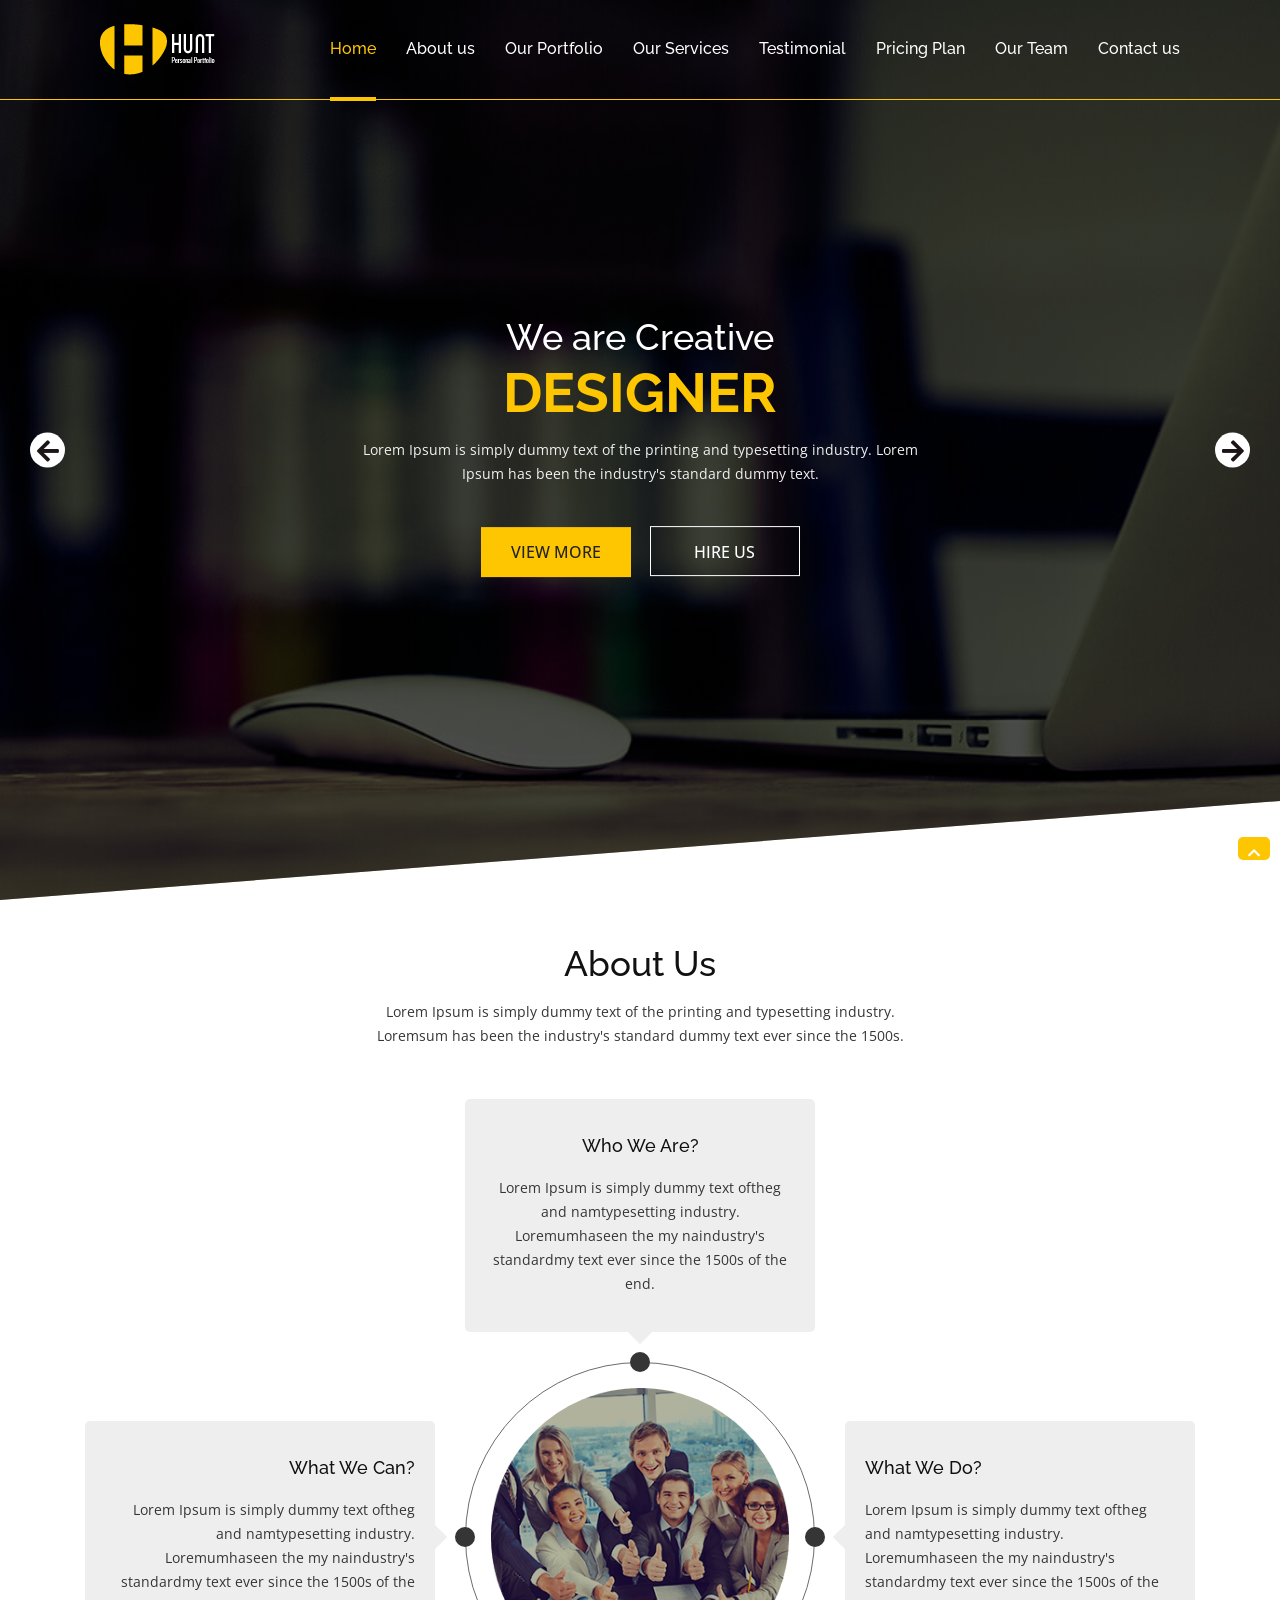
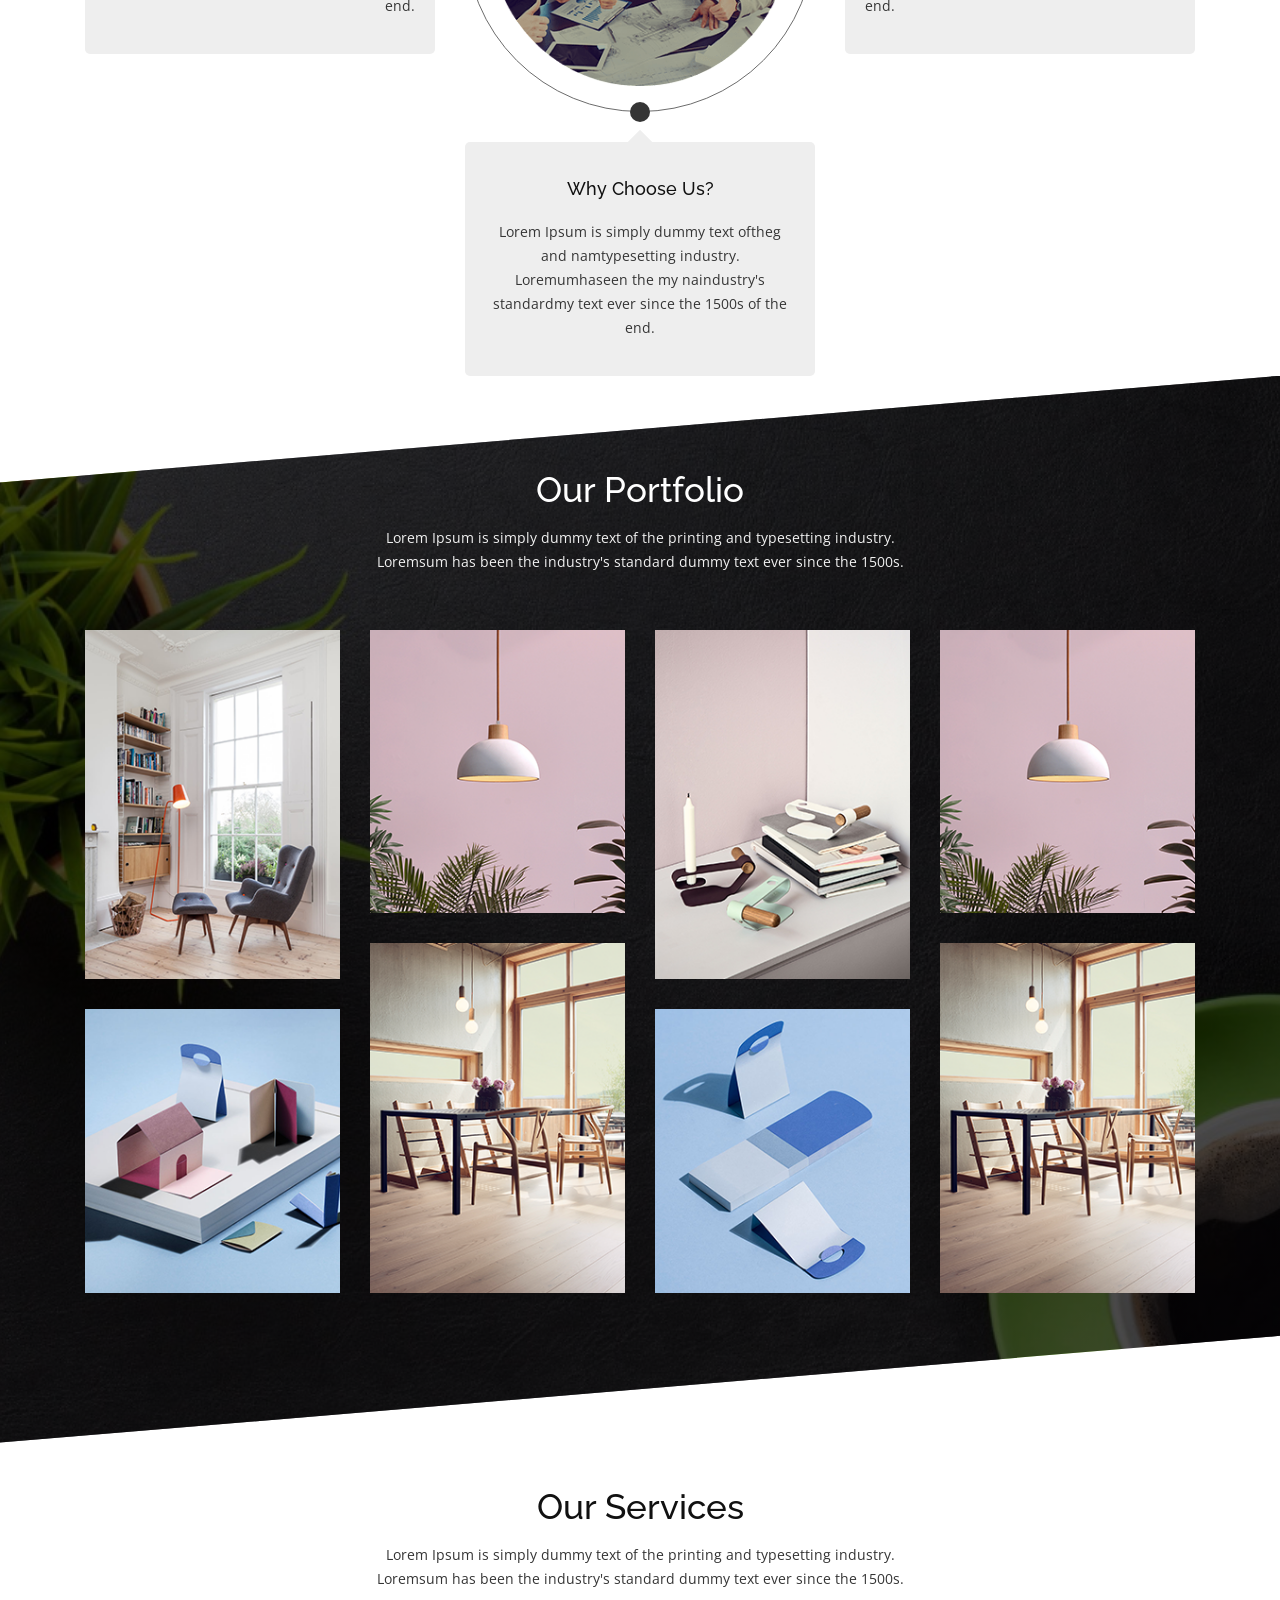
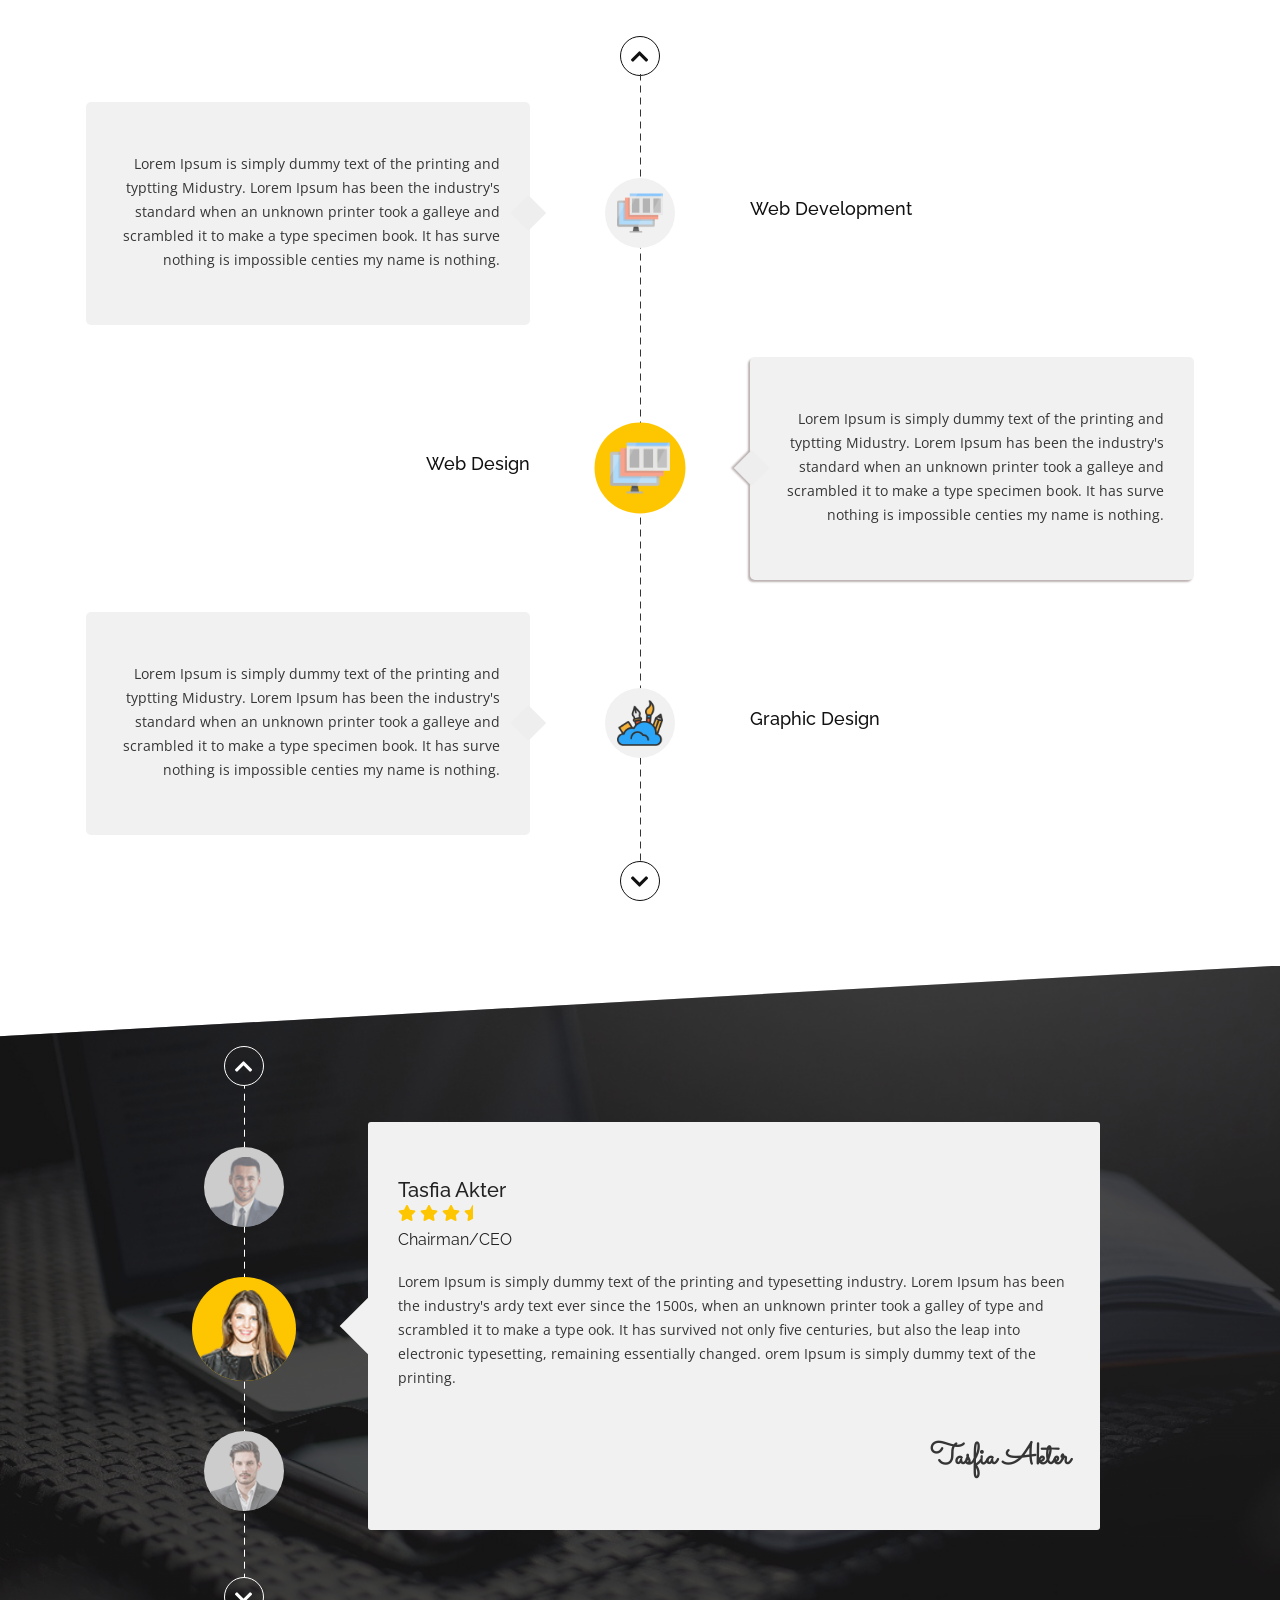
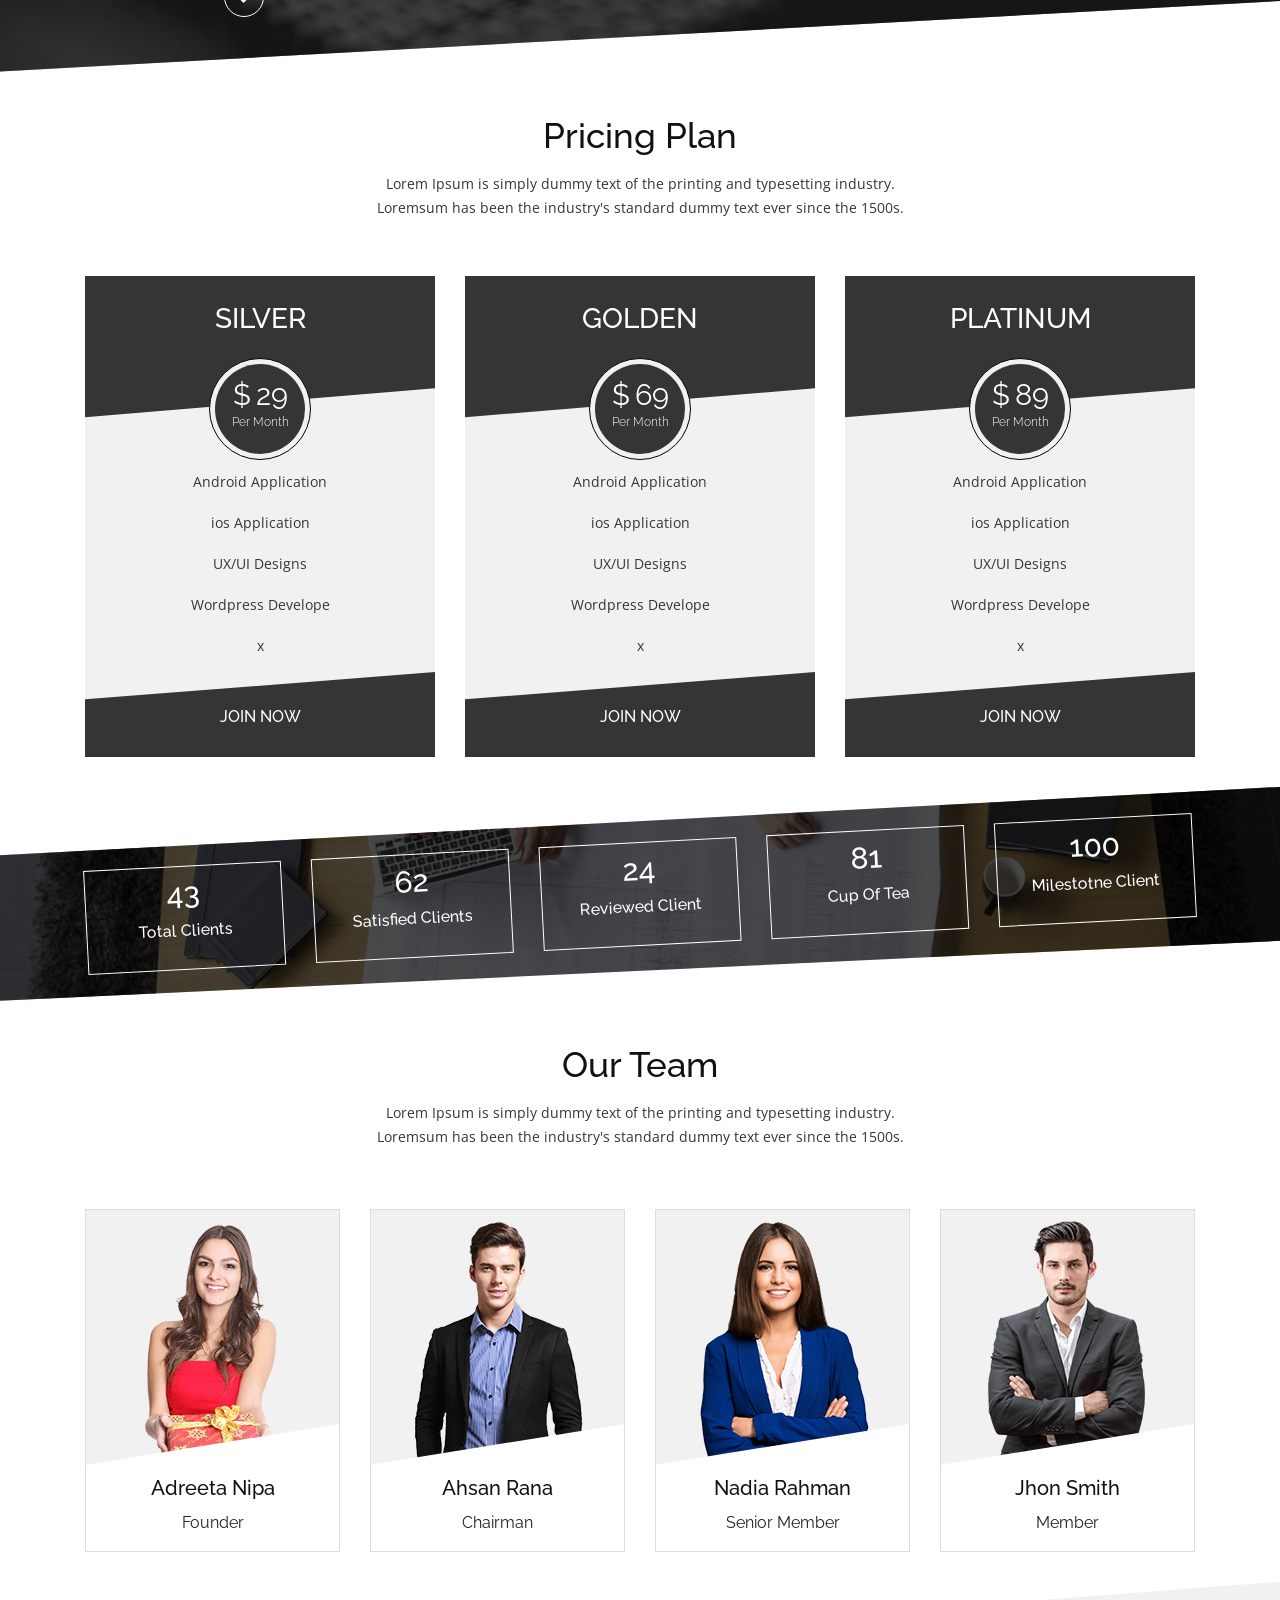
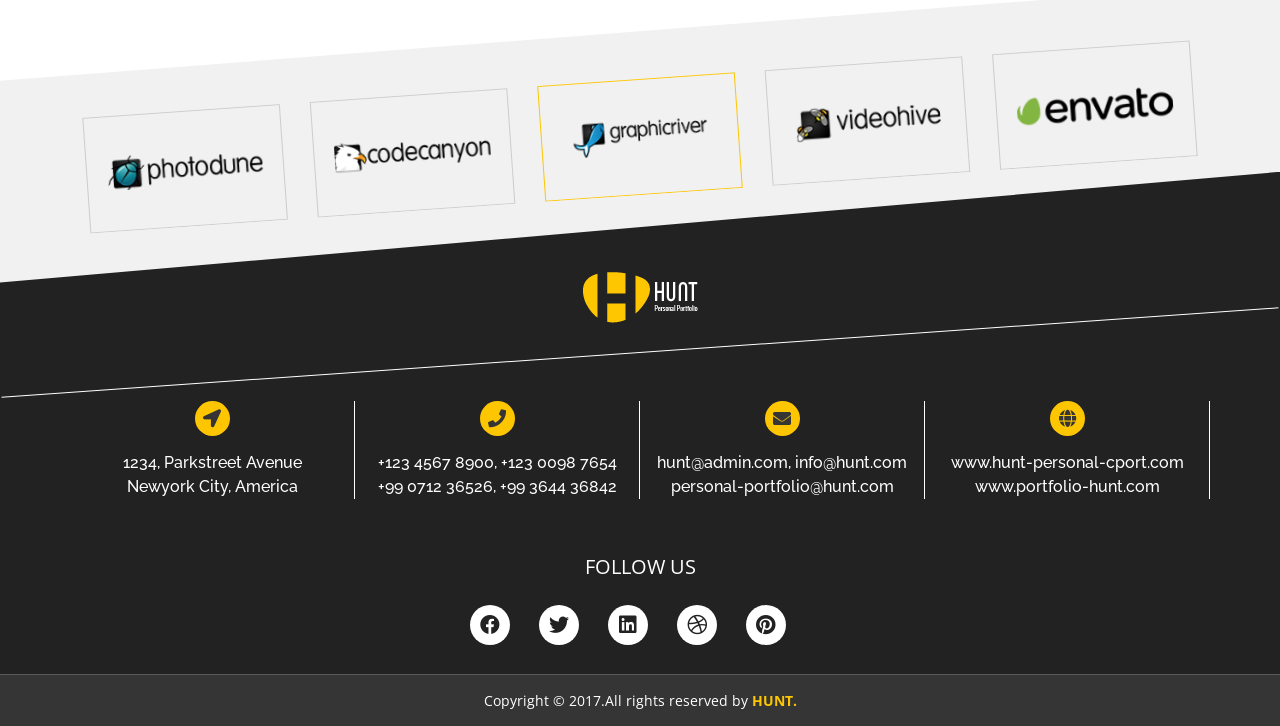
==== index.html @ 702cc5e4 "first" ====
<!doctype html>
<html lang="en">

    <head>
        <!-- Title  -->
        <title>Hunt-protfolio</title>
        <!-- Required meta tags -->
        <meta charset="utf-8">
        <meta name="viewport" content="width=device-width, initial-scale=1, shrink-to-fit=no">
        <!-- font awsome-->
        <link rel="stylesheet" href="css/fontawsome_all.min.css">
        <!-- Bootstrap CSS -->
        <link rel="stylesheet" href="css/bootstrap.min.css">
        <!-- plugin css start here -->
        <link rel="stylesheet" href="css/slick.css">
        <link rel="stylesheet" href="css/aos.css">
        <link rel="stylesheet" href="css/venobox.min.css">
        <!-- plugin css end here -->
        <!-- custom css  -->
        <link rel="stylesheet" href="css/style.css">
        <link rel="stylesheet" href="css/responsive.css">
    </head>

    <body data-spy="scroll" data-target=".navbar" data-offset="80">
        <!-- preloader -->
        <div class="preloader">
            <div class="preloader_content">
                <img src="images/logo1.png" alt="Logo">
            </div>
        </div>
        <!-- back to tob button -->
        <div class="back_to_top">
            <i class="fa fa-chevron-up" aria-hidden="true"></i>
        </div>
        <!-- Header section goes here -->
        <header id="header_section" class="header_section">
            <div class="container">
                <!-- Navbar -->
                <nav class="navbar navbar-expand-lg">
                    <div class="container-fluid">
                        <a class="navbar-brand" href="index.html"><img src="images/logo1.png" alt=""></a>
                        <button class="navbar-toggler" type="button" data-toggle="collapse"
                            data-target="#navbarSupportedContent" aria-controls="navbarSupportedContent"
                            aria-expanded="false" aria-label="Toggle navigation">
                            <i class="fa fa-bars" aria-hidden="true"></i>
                        </button>
                        <div class="collapse navbar-collapse" id="navbarSupportedContent">
                            <ul class="navbar-nav ml-auto mb-2 mb-lg-0">
                                <li class="nav-item">
                                    <a class="nav-link active" aria-current="page" href="#benner_section">Home</a>
                                </li>
                                <li class="nav-item">
                                    <a class="nav-link" href="#about_section"> About us</a>
                                </li>
                                <li class="nav-item">
                                    <a class="nav-link" href="#portfolio_section"> Our Portfolio</a>
                                </li>
                                <li class="nav-item">
                                    <a class="nav-link" href="#service_section">Our Services</a>
                                </li>
                                <li class="nav-item">
                                    <a class="nav-link" href="#review_section">Testimonial</a>
                                </li>
                                <li class="nav-item">
                                    <a class="nav-link" href="#pricing_section"> Pricing Plan</a>
                                </li>
                                <li class="nav-item">
                                    <a class="nav-link" href="#team_section">Our Team</a>
                                </li>
                                <li class="nav-item">
                                    <a class="nav-link" href="#contact">Contact us</a>
                                </li>
                            </ul>
                        </div>
                    </div>
                </nav>
            </div>
        </header>

        <!-- Banner section goes here -->
        <section id="benner_section" class="banner_section" data-aos="fade-down">
            <div class="slider_imges banner_slider">
                <div class="slider_item" style="background: linear-gradient(rgba(0, 0,0, .7), rgba(0, 0, 0, .7)),
        url('images/banner1.jpg');">
                </div>
                <div class="slider_item" style="background: linear-gradient(rgba(0, 0,0, .7), rgba(0, 0, 0, .7)),
        url('images/banner.jpg');">
                </div>
                <div class="slider_item" style="background: linear-gradient(rgba(0, 0,0, .7), rgba(0, 0, 0, .7)),
        url('images/banner2.jpg');">
                </div>
            </div>
            <div class="slider_icon">
                <div class="slider_icon_left" data-aos="fade-right" data-aos-duration="1300">
                    <i class="fa fa-arrow-left" aria-hidden="true"></i>
                </div>
                <div class="slider_icon_right" data-aos="fade-left" data-aos-duration="1300">
                    <i class="fa fa-arrow-right" aria-hidden="true"></i>
                </div>
            </div>
            <div class="container">
                <div class="row">
                    <div class="col-lg-8 m-auto">
                        <div class="banner_content">
                            <h3 data-aos="fade-left" data-aos-duration="1000">We are Creative</h3>
                            <h1 data-aos="fade-right" data-aos-duration="1050">Designer</h1>
                            <p data-aos="fade-left" data-aos-duration="1100">Lorem Ipsum is simply dummy text of the
                                printing and typesetting
                                industry. Lorem Ipsum
                                has been the industry's standard dummy text.</p>
                            <a href="#">View More</a>
                            <a href="#">Hire Us</a>
                        </div>
                    </div>
                </div>
            </div>
        </section>

        <!-- About Us section goes here -->
        <section id="about_section" class="about_section">
            <div class="container">
                <div class="row">
                    <div class="col-lg-8 col-12 m-auto">
                        <div class="section_title text-center " data-aos="fade-up" data-aos-duration="1100">
                            <h2>About Us</h2>
                            <p>Lorem Ipsum is simply dummy text of the printing and typesetting industry. Loremsum has
                                been the industry's standard dummy text ever since the 1500s.</p>
                        </div>
                    </div>
                </div>
                <div class="about_content">
                    <div class="row align-items-center justify-content-center h-100" data-aos="zoom-in"
                        data-aos-duration="1200">
                        <div class="col-lg-4">
                            <div class="about_card card_left text-right ">
                                <h3>What We Can?</h3>
                                <p>Lorem Ipsum is simply dummy text oftheg and namtypesetting industry.
                                    Loremumhaseen the my naindustry's standardmy text ever since the 1500s of
                                    the end.</p>
                            </div>
                        </div>
                        <div class="col-lg-4 text-center">
                            <div class="about_card card_top">
                                <h3>Who We Are?</h3>
                                <p>Lorem Ipsum is simply dummy text oftheg and namtypesetting industry.
                                    Loremumhaseen the my naindustry's standardmy text ever since the 1500s of
                                    the end.</p>
                            </div>
                            <div class="about_img">
                                <div class="img_wrapper">
                                    <img src="images/about-circle.png" alt="About Img" class="img-fluid w-100">
                                </div>
                            </div>
                            <div class="about_card card_bottom">
                                <h3>Why Choose Us?</h3>
                                <p>Lorem Ipsum is simply dummy text oftheg and namtypesetting industry. Loremumhaseen
                                    the my naindustry's standardmy text ever since the 1500s of the end.</p>
                            </div>
                        </div>
                        <div class="col-lg-4">
                            <div class="about_card card_right">
                                <h3>What We Do?</h3>
                                <p>Lorem Ipsum is simply dummy text oftheg and namtypesetting industry.
                                    Loremumhaseen the my naindustry's standardmy text ever since the 1500s of
                                    the end.</p>
                            </div>
                        </div>
                    </div>
                </div>
            </div>
        </section>

        <!-- Portfolio section goes here -->
        <section id="portfolio_section" class="portfolio_section">
            <div class="container">
                <div class="row ">
                    <div class="col-lg-8 m-auto">
                        <div class="section_title text-center" data-aos="fade-up" data-aos-duration="1100">
                            <h2>Our Portfolio</h2>
                            <p>Lorem Ipsum is simply dummy text of the printing and typesetting industry. Loremsum has
                                been the industry's standard dummy text ever since the 1500s.</p>
                        </div>
                    </div>
                </div>
                <div class="portfolio_content">
                    <div class="row port_slider " data-aos="fade-up" data-aos-duration="1100">
                        <div class="col-lg-3">
                            <div class="port_item">
                                <div class="single_item">
                                    <div class="single_item_img">
                                        <img src="images/port-1.png" alt="" class="img-fluid w-100">
                                    </div>
                                    <div class="overlay">
                                        <a class="portfolio_venobox" data-gall="gallery01"
                                            href="images/port-big1.jpg"><i class="fa fa-search-plus"
                                                aria-hidden="true"></i></a>
                                    </div>
                                </div>
                                <div class="single_item">
                                    <img src="images/port-2.png" alt="" class="img-fluid w-100">
                                    <div class="overlay">
                                        <a class="portfolio_venobox" data-gall="gallery01" href="images/port-big2.jpg">
                                            <i class="fa fa-search-plus" aria-hidden="true"></i></a>
                                    </div>
                                </div>
                            </div>
                        </div>
                        <div class="col-lg-3">
                            <div class="port_item">
                                <div class="single_item">
                                    <div class="single_item_img">
                                        <img src="images/port-3.png" alt="" class="img-fluid w-100">
                                    </div>
                                    <div class="overlay">
                                        <a class="portfolio_venobox" data-gall="gallery01"
                                            href="images/port-big3.jpg"><i class="fa fa-search-plus"
                                                aria-hidden="true"></i></a>
                                    </div>
                                </div>
                                <div class="single_item">
                                    <img src="images/port-4.png" alt="" class="img-fluid w-100">
                                    <div class="overlay">
                                        <a class="portfolio_venobox" data-gall="gallery01" href="images/port-big4.jpg">
                                            <i class="fa fa-search-plus" aria-hidden="true"></i></a>
                                    </div>
                                </div>
                            </div>
                        </div>
                        <div class="col-lg-3">
                            <div class="port_item">
                                <div class="single_item">
                                    <div class="single_item_img">
                                        <img src="images/port-5.png" alt="" class="img-fluid w-100">
                                    </div>
                                    <div class="overlay">
                                        <a class="portfolio_venobox" data-gall="gallery01"
                                            href="images/port-big5.jpg"><i class="fa fa-search-plus"
                                                aria-hidden="true"></i></a>
                                    </div>
                                </div>
                                <div class="single_item">
                                    <img src="images/port-6.png" alt="" class="img-fluid w-100">
                                    <div class="overlay">
                                        <a class="portfolio_venobox" data-gall="gallery01" href="images/port-big6.jpg">
                                            <i class="fa fa-search-plus" aria-hidden="true"></i></a>
                                    </div>
                                </div>
                            </div>
                        </div>
                        <div class="col-lg-3">
                            <div class="port_item">
                                <div class="single_item">
                                    <div class="single_item_img">
                                        <img src="images/port-7.png" alt="" class="img-fluid w-100">
                                    </div>
                                    <div class="overlay">
                                        <a class="portfolio_venobox" data-gall="gallery01"
                                            href="images/port-big7.jpg"><i class="fa fa-search-plus"
                                                aria-hidden="true"></i></a>
                                    </div>
                                </div>
                                <div class="single_item">
                                    <img src="images/port-8.png" alt="" class="img-fluid w-100">
                                    <div class="overlay">
                                        <a class="portfolio_venobox" data-gall="gallery01" href="images/port-big8.jpg">
                                            <i class="fa fa-search-plus" aria-hidden="true"></i></a>
                                    </div>
                                </div>
                            </div>
                        </div>
                        <div class="col-lg-3">
                            <div class="port_item">
                                <div class="single_item">
                                    <div class="single_item_img">
                                        <img src="images/port-5.png" alt="" class="img-fluid w-100">
                                    </div>
                                    <div class="overlay">
                                        <a class="portfolio_venobox" data-gall="gallery01"
                                            href="images/port-big5.jpg"><i class="fa fa-search-plus"
                                                aria-hidden="true"></i></a>
                                    </div>
                                </div>
                                <div class="single_item">
                                    <img src="images/port-6.png" alt="" class="img-fluid w-100">
                                    <div class="overlay">
                                        <a class="portfolio_venobox" data-gall="gallery01" href="images/port-big6.jpg">
                                            <i class="fa fa-search-plus" aria-hidden="true"></i></a>
                                    </div>
                                </div>
                            </div>
                        </div>
                        <div class="col-lg-3">
                            <div class="port_item">
                                <div class="single_item">
                                    <div class="single_item_img">
                                        <img src="images/port-7.png" alt="" class="img-fluid w-100">
                                    </div>
                                    <div class="overlay">
                                        <a class="portfolio_venobox" data-gall="gallery01"
                                            href="images/port-big7.jpg"><i class="fa fa-search-plus"
                                                aria-hidden="true"></i></a>
                                    </div>
                                </div>
                                <div class="single_item">
                                    <img src="images/port-8.png" alt="" class="img-fluid w-100">
                                    <div class="overlay">
                                        <a class="portfolio_venobox" data-gall="gallery01" href="images/port-big8.jpg">
                                            <i class="fa fa-search-plus" aria-hidden="true"></i></a>
                                    </div>
                                </div>
                            </div>
                        </div>
                    </div>
                </div>
            </div>
        </section>
        <!-- Service section goes here -->
        <section id="service_section" class="service_section">
            <div class="container">
                <div class="row">
                    <div class="col-lg-8 m-auto">
                        <div class="section_title text-center" data-aos="fade-up" data-aos-duration="1100">
                            <h2>Our Services</h2>
                            <p>Lorem Ipsum is simply dummy text of the printing and typesetting industry. Loremsum has
                                been the industry's standard dummy text ever since the 1500s.</p>
                        </div>
                    </div>
                </div>
                <div class="service_content" data-aos="fade-up" data-aos-duration="1100">
                    <div class="icon_box">
                        <i class="fa fa-chevron-up service_icon_top" aria-hidden="true"></i>
                        <i class="fa fa-chevron-down service_icon_bottom" aria-hidden="true"></i>
                    </div>
                    <div class="service_slider">
                        <div class="slider_item srvice_content_left">
                            <div class="row align-items-center h-100">
                                <div class="col-lg-5 col-md-5">
                                    <div class="service_heading">
                                        <h3>Web Design</h3>
                                    </div>
                                </div>
                                <div class="col-lg-2 col-md-2">
                                    <div class="service_img">
                                        <img src="images/web.png" alt="Web" class="img-fluid w-100">
                                    </div>
                                </div>
                                <div class="col-lg-5 col-md-5">
                                    <div class="service_para para_right">
                                        <p>Lorem Ipsum is simply dummy text of the printing and typtting Midustry. Lorem
                                            Ipsum
                                            has
                                            been the industry's standard when an unknown printer took a galleye and
                                            scrambled it
                                            to
                                            make a type specimen book. It has surve nothing is impossible centies my
                                            name is
                                            nothing.</p>
                                    </div>
                                </div>
                            </div>
                        </div>
                        <div class="slider_item srvice_content_right">
                            <div class="row align-items-center h-100">
                                <div class="col-lg-5 col-md-5">
                                    <div class="service_para para_left">
                                        <p>Lorem Ipsum is simply dummy text of the printing and typtting Midustry. Lorem
                                            Ipsum
                                            has
                                            been the industry's standard when an unknown printer took a galleye and
                                            scrambled it
                                            to
                                            make a type specimen book. It has surve nothing is impossible centies my
                                            name is
                                            nothing.</p>
                                    </div>
                                </div>
                                <div class="col-lg-2 col-md-2">
                                    <div class="service_img">
                                        <img src="images/graphic.png" alt="Web" class="img-fluid w-100">
                                    </div>
                                </div>
                                <div class="col-lg-5 col-md-5">
                                    <div class="service_heading">
                                        <h3 class="text-left">Graphic Design</h3>
                                    </div>
                                </div>
                            </div>
                        </div>
                        <div class="slider_item srvice_content_left">
                            <div class="row align-items-center h-100">
                                <div class="col-lg-5 col-md-5">
                                    <div class="service_heading">
                                        <h3>Photography</h3>
                                    </div>
                                </div>
                                <div class="col-lg-2 col-md-2">
                                    <div class="service_img">
                                        <img src="images/photography.png" alt="Web class=" class="img-fluid w-100">
                                    </div>
                                </div>
                                <div class="col-lg-5 col-md-5">
                                    <div class="service_para para_right">
                                        <p>Lorem Ipsum is simply dummy text of the printing and typtting Midustry. Lorem
                                            Ipsum
                                            has
                                            been the industry's standard when an unknown printer took a galleye and
                                            scrambled it
                                            to
                                            make a type specimen book. It has surve nothing is impossible centies my
                                            name is
                                            nothing.</p>
                                    </div>
                                </div>
                            </div>
                        </div>
                        <div class="slider_item srvice_content_right">
                            <div class="row align-items-center h-100">
                                <div class="col-lg-5 col-md-5">
                                    <div class="service_para para_left">
                                        <p>Lorem Ipsum is simply dummy text of the printing and typtting Midustry. Lorem
                                            Ipsum
                                            has
                                            been the industry's standard when an unknown printer took a galleye and
                                            scrambled it
                                            to
                                            make a type specimen book. It has surve nothing is impossible centies my
                                            name is
                                            nothing.</p>
                                    </div>
                                </div>
                                <div class="col-lg-2 col-md-2">
                                    <div class="service_img">
                                        <img src="images/web.png" alt="Web" class="img-fluid w-100">
                                    </div>
                                </div>
                                <div class="col-lg-5 col-md-5">
                                    <div class="service_heading">
                                        <h3 class="text-left">Web Development</h3>
                                    </div>
                                </div>
                            </div>
                        </div>
                    </div>
                </div>
            </div>
        </section>

        <!-- Testimonial section goes here -->
        <section id="review_section" class="review_section" data-aos="fade-up" data-aos-duration="1200">
            <div class="container">
                <div class="row">
                    <div class="col-lg-10 col-12 m-auto">
                        <div class="row">
                            <div class="col-lg-2 col-md-2">
                                <div class="review_img_wrap">
                                    <div class="icon_box">
                                        <i class="fa fa-chevron-up review_icon_top" aria-hidden="true"></i>
                                        <i class="fa fa-chevron-down review_icon_bottom" aria-hidden="true"></i>
                                    </div>
                                    <div class="review_img_slider">
                                        <div class="review_img_slider_item">
                                            <div class="review_img">
                                                <img src="images/testimonial1.png" alt="">
                                            </div>
                                        </div>
                                        <div class="review_img_slider_item">
                                            <div class="review_img">
                                                <img src="images/testimonial2.png" alt="">
                                            </div>
                                        </div>
                                        <div class="review_img_slider_item">
                                            <div class="review_img">
                                                <img src="images/testimonial3.png" alt="">
                                            </div>
                                        </div>
                                        <div class="review_img_slider_item">
                                            <div class="review_img">
                                                <img src="images/testimonial3.png" alt="">
                                            </div>
                                        </div>
                                    </div>
                                </div>
                            </div>
                            <div class="col-lg-10 col-12 col-md-10  m-auto">
                                <div class="review_item_wrapper">
                                    <div class="review_item">
                                        <h4>Tasfia Akter</h4>
                                        <div class="review_icon">
                                            <i class="fa fa-star" aria-hidden="true"></i>
                                            <i class="fa fa-star" aria-hidden="true"></i>
                                            <i class="fa fa-star" aria-hidden="true"></i>
                                            <i class="fa fa-star-half" aria-hidden="true"></i>
                                        </div>
                                        <p>Chairman/CEO</p>
                                        <p>Lorem Ipsum is simply dummy text of the printing and typesetting industry.
                                            Lorem
                                            Ipsum
                                            has been the industry's ardy text ever since the 1500s, when an unknown
                                            printer
                                            took a
                                            galley of type and scrambled it to make a type ook. It has survived not only
                                            five
                                            centuries, but also the leap into electronic typesetting, remaining
                                            essentially
                                            changed.
                                            orem Ipsum is simply dummy text of the printing.</p>
                                        <span>Tasfia Akter</span>
                                    </div>
                                    <div class="review_item">
                                        <h4>Mahadi Khan</h4>
                                        <div class="review_icon">
                                            <i class="fa fa-star" aria-hidden="true"></i>
                                            <i class="fa fa-star" aria-hidden="true"></i>
                                            <i class="fa fa-star" aria-hidden="true"></i>
                                            <i class="fa fa-star-half" aria-hidden="true"></i>
                                        </div>
                                        <p>Chairman/CEO</p>
                                        <p>Lorem Ipsum is simply dummy text of the printing and typesetting industry.
                                            Lorem
                                            Ipsum
                                            has been the industry's ardy text ever since the 1500s, when an unknown
                                            printer
                                            took a
                                            galley of type and scrambled it to make a type ook. It has survived not
                                            only
                                            five
                                            centuries, but also the leap into electronic typesetting, remaining
                                            essentially
                                            changed.
                                            orem Ipsum is simply dummy text of the printing.</p>
                                        <span>Mahadi Khan</span>
                                    </div>
                                    <div class="review_item">
                                        <h4>Towhid Hasan</h4>
                                        <div class="review_icon">
                                            <i class="fa fa-star" aria-hidden="true"></i>
                                            <i class="fa fa-star" aria-hidden="true"></i>
                                            <i class="fa fa-star" aria-hidden="true"></i>
                                            <i class="fa fa-star-half" aria-hidden="true"></i>
                                        </div>
                                        <p>Chairman/CEO</p>
                                        <p>Lorem Ipsum is simply dummy text of the printing and typesetting
                                            industry.
                                            Lorem
                                            Ipsum
                                            has been the industry's ardy text ever since the 1500s, when an unknown
                                            printer
                                            took a
                                            galley of type and scrambled it to make a type ook. It has survived not
                                            only
                                            five
                                            centuries, but also the leap into electronic typesetting, remaining
                                            essentially
                                            changed.
                                            orem Ipsum is simply dummy text of the printing.</p>
                                        <span>Towhid Hasan</span>
                                    </div>
                                    <div class="review_item">
                                        <h4>Mahadi Tahsan</h4>
                                        <div class="review_icon">
                                            <i class="fa fa-star" aria-hidden="true"></i>
                                            <i class="fa fa-star" aria-hidden="true"></i>
                                            <i class="fa fa-star" aria-hidden="true"></i>
                                            <i class="fa fa-star-half" aria-hidden="true"></i>
                                        </div>
                                        <p>Chairman/CEO</p>
                                        <p>Lorem Ipsum is simply dummy text of the printing and typesetting
                                            industry.
                                            Lorem
                                            Ipsum
                                            has been the industry's ardy text ever since the 1500s, when an
                                            unknown
                                            printer
                                            took a
                                            galley of type and scrambled it to make a type ook. It has survived
                                            not only
                                            five
                                            centuries, but also the leap into electronic typesetting, remaining
                                            essentially
                                            changed.
                                            orem Ipsum is simply dummy text of the printing.</p>
                                        <span>Mahadi Tahsan</span>
                                    </div>
                                </div>
                            </div>
                        </div>
                    </div>
                </div>
            </div>
        </section>

        <!-- Pricing section goes here -->
        <section id="pricing_section" class="pricing_section">
            <div class="container">
                <div class="row">
                    <div class="col-lg-8 m-auto">
                        <div class="section_title text-center" data-aos="fade-up" data-aos-duration="1100">
                            <h2>Pricing Plan</h2>
                            <p>Lorem Ipsum is simply dummy text of the printing and typesetting industry. Loremsum has
                                been the industry's standard dummy text ever since the 1500s.</p>
                        </div>
                    </div>
                </div>
                <div class="price_content">
                    <div class="row">
                        <div class="col-lg-4">
                            <div class="price_item" data-aos="fade-right" data-aos-duration="1100">
                                <div class="price_head">
                                    <h3>Silver</h3>
                                </div>
                                <div class="price_details">
                                    <div class="price">
                                        <div class="count_price">
                                            <div class="price_info">
                                                $<span>29</span>
                                                <p>Per Month</p>
                                            </div>
                                        </div>
                                    </div>
                                    <ul>
                                        <li>Android Application</li>
                                        <li> ios Application</li>
                                        <li> UX/UI Designs</li>
                                        <li> Wordpress Develope</li>
                                        <li> x</li>
                                    </ul>
                                </div>
                                <div class="price_bottom">
                                    <a href="#">join now</a>
                                </div>
                            </div>
                        </div>
                        <div class="col-lg-4">
                            <div class="price_item" data-aos="fade-up" data-aos-duration="1100">
                                <div class="price_head">
                                    <h3>Golden</h3>
                                </div>
                                <div class="price_details">
                                    <div class="price">
                                        <div class="count_price">
                                            <div class="price_info">
                                                $<span>69</span>
                                                <p>Per Month</p>
                                            </div>
                                        </div>
                                    </div>
                                    <ul>
                                        <li>Android Application</li>
                                        <li> ios Application</li>
                                        <li> UX/UI Designs</li>
                                        <li> Wordpress Develope</li>
                                        <li> x</li>
                                    </ul>
                                </div>
                                <div class="price_bottom">
                                    <a href="#">join now</a>
                                </div>
                            </div>
                        </div>
                        <div class="col-lg-4">
                            <div class="price_item" data-aos="fade-left" data-aos-duration="1100">
                                <div class="price_head">
                                    <h3>Platinum</h3>
                                </div>
                                <div class="price_details">
                                    <div class="price">
                                        <div class="count_price">
                                            <div class="price_info">
                                                $<span>89</span>
                                                <p>Per Month</p>
                                            </div>
                                        </div>
                                    </div>
                                    <ul>
                                        <li>Android Application</li>
                                        <li> ios Application</li>
                                        <li> UX/UI Designs</li>
                                        <li> Wordpress Develope</li>
                                        <li> x</li>
                                    </ul>
                                </div>
                                <div class="price_bottom">
                                    <a href="#">join now</a>
                                </div>
                            </div>
                        </div>
                    </div>
                </div>
            </div>
        </section>

        <!-- Counter section goes here -->
        <section class="counter_section" data-aos="fade-up" data-aos-duration="1200">
            <div class="container">
                <div class="counter_content">
                    <div class="row">
                        <div class="counter-item">
                            <div class="counter_details">
                                <span class="counter">230</span>
                                <p>Total Clients</p>
                            </div>
                        </div>
                        <div class="counter-item">
                            <div class="counter_details">
                                <span class="counter">330</span>
                                <p>Satisfied Clients</p>
                            </div>
                        </div>
                        <div class="counter-item">
                            <div class="counter_details">
                                <span class="counter">130</span>
                                <p>Reviewed Client</p>
                            </div>
                        </div>
                        <div class="counter-item mr-sm-0">
                            <div class="counter_details">
                                <span class="counter">430</span>
                                <p>Cup of Tea</p>
                            </div>
                        </div>
                        <div class="counter-item ml-sm-0">
                            <div class="counter_details">
                                <span class="counter">530</span>
                                <p>Milestotne Client</p>
                            </div>
                        </div>
                    </div>
                </div>
            </div>
        </section>

        <!-- Team section goes here -->
        <section id="team_section" class="team_section">
            <div class="container">
                <div class="row">
                    <div class="col-lg-8 m-auto">
                        <div class="section_title text-center" data-aos="fade-up" data-aos-duration="1100">
                            <h2>Our Team</h2>
                            <p>Lorem Ipsum is simply dummy text of the printing and typesetting industry. Loremsum has
                                been the industry's standard dummy text ever since the 1500s.</p>
                        </div>
                    </div>
                </div>
                <div class="row">
                    <div class="col-lg-3" data-aos="fade-right" data-aos-duration="1200">
                        <div class="team_person">
                            <div class="team_img text-center">
                                <img src="images/Member3.png" alt="Member Img">
                                <div class="img_overlay">
                                    <div class="icon">
                                        <a class="team_venobox" data-gall="gallery01" href="images/Member3-big.jpg"> <i
                                                class="fa fa-search-plus" aria-hidden="true"></i></a>
                                    </div>
                                </div>
                            </div>
                            <div class="team_info text-center">
                                <h3>Adreeta Nipa</h3>
                                <p>Founder</p>
                                <div class="social_icon">
                                    <a href="#"><i class="fab fa-facebook" aria-hidden="true"></i></a>
                                    <a href="#"><i class="fab fa-twitter" aria-hidden="true"></i></a>
                                    <a href="#"><i class="fab fa-linkedin" aria-hidden="true"></i></a>
                                    <a href="#"><i class="fab fa-behance" aria-hidden="true"></i></a>
                                </div>
                            </div>
                        </div>
                    </div>
                    <div class="col-lg-3" data-aos="fade-up" data-aos-duration="1200">
                        <div class="team_person">
                            <div class="team_img text-center">
                                <img src="images/Member2.png" alt="Member Img">
                                <div class="img_overlay">
                                    <div class="icon">
                                        <a class="team_venobox" data-gall="gallery01" href="images/Member2-big.jpg"> <i
                                                class="fa fa-search-plus" aria-hidden="true"></i></a>
                                    </div>
                                </div>
                            </div>
                            <div class="team_info text-center">
                                <h3>Ahsan Rana</h3>
                                <p>Chairman</p>
                                <div class="social_icon">
                                    <a href="#"><i class="fab fa-facebook" aria-hidden="true"></i></a>
                                    <a href="#"><i class="fab fa-twitter" aria-hidden="true"></i></a>
                                    <a href="#"><i class="fab fa-linkedin" aria-hidden="true"></i></a>
                                    <a href="#"><i class="fab fa-behance" aria-hidden="true"></i></a>
                                </div>
                            </div>
                        </div>
                    </div>
                    <div class="col-lg-3" data-aos="fade-up" data-aos-duration="1200">
                        <div class="team_person">
                            <div class="team_img text-center">
                                <img src="images/Member4.png" alt="Member Img">
                                <div class="img_overlay">
                                    <div class="icon">
                                        <a class="team_venobox" data-gall="gallery01" href="images/Member4-big.jpg"> <i
                                                class="fa fa-search-plus" aria-hidden="true"></i></a>
                                    </div>
                                </div>
                            </div>
                            <div class="team_info text-center">
                                <h3>Nadia Rahman</h3>
                                <p>Senior Member</p>
                                <div class="social_icon">
                                    <a href="#"><i class="fab fa-facebook" aria-hidden="true"></i></a>
                                    <a href="#"><i class="fab fa-twitter" aria-hidden="true"></i></a>
                                    <a href="#"><i class="fab fa-linkedin" aria-hidden="true"></i></a>
                                    <a href="#"><i class="fab fa-behance" aria-hidden="true"></i></a>
                                </div>
                            </div>
                        </div>
                    </div>
                    <div class="col-lg-3" data-aos="fade-left" data-aos-duration="1200">
                        <div class="team_person">
                            <div class="team_img text-center">
                                <img src="images/Member1.png" alt="Member Img">
                                <div class="img_overlay">
                                    <div class="icon">
                                        <a class="team_venobox" data-gall="gallery01" href="images/Member1-big.jpg"> <i
                                                class="fa fa-search-plus" aria-hidden="true"></i></a>
                                    </div>
                                </div>
                            </div>
                            <div class="team_info text-center">
                                <h3>Jhon Smith</h3>
                                <p>Member</p>
                                <div class="social_icon">
                                    <a href="#"><i class="fab fa-facebook" aria-hidden="true"></i></a>
                                    <a href="#"><i class="fab fa-twitter" aria-hidden="true"></i></a>
                                    <a href="#"><i class="fab fa-linkedin" aria-hidden="true"></i></a>
                                    <a href="#"><i class="fab fa-behance" aria-hidden="true"></i></a>
                                </div>
                            </div>
                        </div>
                    </div>
                </div>
            </div>
        </section>

        <!-- Our Client section goes here -->
        <section id="client_section" class="client_section" data-aos="fade-up" data-aos-duration="1200">
            <div class="container">
                <div class="client_content">
                    <div class=" row client_slider">
                        <div class="client-item">
                            <div class="client_details">
                                <img src="images/codecanyon.png" alt="">
                            </div>
                        </div>
                        <div class="client-item">
                            <div class="client_details">
                                <img src="images/Graphic-River.png" alt="">
                            </div>
                        </div>
                        <div class="client-item">
                            <div class="client_details">
                                <img src="images/videohive.png" alt="">
                            </div>
                        </div>
                        <div class="client-item">
                            <div class="client_details">
                                <img src="images/Envato.png" alt="">
                            </div>
                        </div>
                        <div class="client-item">
                            <div class="client_details">
                                <img src="images/photodune.png" alt="">
                            </div>
                        </div>
                        <div class="client-item">
                            <div class="client_details">
                                <img src="images/photodune.png" alt="">
                            </div>
                        </div>
                        <div class="client-item">
                            <div class="client_details">
                                <img src="images/photodune.png" alt="">
                            </div>
                        </div>
                    </div>
                </div>
            </div>
        </section>
        <!-- Footer section goes here -->
        <footer id="contact" class="footer_section text-white">
            <div class="footer_logo text-center">
                <img src="images/logo1.png" alt="Logo">
            </div>
            <div class="container">
                <div class="row">
                    <div class="col-lg-3">
                        <div class="footer_item" data-aos="fade-right" data-aos-duration="1200">
                            <i class="fa fa-location-arrow" aria-hidden="true"></i>
                            <p>1234, Parkstreet Avenue</p>
                            <p> Newyork City, America<p>
                        </div>
                    </div>
                    <div class="col-lg-3">
                        <div class="footer_item" data-aos="fade-up" data-aos-duration="1200">
                            <i class="fa fa-phone" aria-hidden="true"></i>
                            <p>+123 4567 8900, +123 0098 7654</p>
                            <p> +99 0712 36526, +99 3644 36842<p>
                        </div>
                    </div>
                    <div class="col-lg-3">
                        <div class="footer_item" data-aos="fade-up" data-aos-duration="1200">
                            <i class="fa fa-envelope" aria-hidden="true"></i>
                            <p>hunt@admin.com, info@hunt.com</p>
                            <p> personal-portfolio@hunt.com<p>
                        </div>
                    </div>
                    <div class="col-lg-3">
                        <div class="footer_item" data-aos="fade-left" data-aos-duration="1200">
                            <i class="fa fa-globe" aria-hidden="true"></i>
                            <p>www.hunt-personal-cport.com </p>
                            <p>www.portfolio-hunt.com<p>
                        </div>
                    </div>
                </div>
                <div class="social_icon text-center" data-aos="fade-up" data-aos-duration="1200">
                    <p>Follow Us</p>
                    <a href="#"><i class="fab fa-facebook" aria-hidden="true"></i></a>
                    <a href="#"> <i class="fab fa-twitter" aria-hidden="true"></i></a>
                    <a href="#"> <i class="fab fa-linkedin" aria-hidden="true"></i></a>
                    <a href="#"> <i class="fab fa-dribbble" aria-hidden="true"></i></a>
                    <a href="#"> <i class="fab fa-pinterest" aria-hidden="true"></i></a>
                </div>
            </div>
        </footer>
        <!-- Copyright section goes here -->
        <section class="copyright text-center">
            <div class="copyright_content">
                <p>Copyright &copy; 2017.All rights reserved by <a href="#">HUNT.</a></p>
            </div>
        </section>

        <!-- Optional JavaScript -->
        <!-- jQuery first, bootstrap bundle -->
        <script src="js/jquery-1.12.4.min.js"></script>
        <script src="js/bootstrap.bundle.min.js"></script>
        <!-- plugin file link start here -->
        <!-- aos plugin for scroll animation -->
        <script src="js/aos.js"></script>
        <!-- Counter-up plugin for counter -->
        <script src="js/waypoints.min.js"></script>
        <script src="js/jquery.counterup.min.js"></script>
        <!-- slick slide -->
        <script src="js/slick.min.js"></script>
        <!-- venobox -->
        <script src="js/venobox.min.js"></script>
        <!-- plugin file link end here -->
        <!-- custom js -->
        <script src="js/app.js"></script>
    </body>

</html>
---- css/style.css ----
/* Font family */
@import url('https://fonts.googleapis.com/css2?family=Open+Sans:wght@300;400;600;700;800&family=Raleway:wght@100;200;300;400;500;600;700;800;900&family=Sacramento&display=swap');

/* custom css goes here */
body {
    font-size: 14px;
    font-family: 'Open Sans',
        sans-serif;
    overflow-x: hidden;
    position: relative;
}

img {
    vertical-align: middle;
}

h1,
h2,
h3,
h4,
h5,
h6,
p,
a,
span {
    line-height: 0.8;
}

a:hover,
a:focus,
a:active,
input:focus,
input:hover {
    outline: 0;
    border: none;
    text-decoration: none;
}

/* preloader css goes here */
.preloader {
    height: 100vh;
    width: 100%;
    background: #0c0c0c;
    position: fixed;
    z-index: 999999;
    transition: all 1s linear;
    -webkit-transition: all 1s linear;
    -moz-transition: all 1s linear;
    -ms-transition: all 1s linear;
    -o-transition: all 1s linear;
    top: 0;
    left: 0;
}

.preloader_content {
    position: fixed;
    top: 50%;
    left: 50%;
    transform: translate(-50%, -50%);
    -webkit-transform: translate(-50%, -50%);
    -moz-transform: translate(-50%, -50%);
    -ms-transform: translate(-50%, -50%);
    -o-transform: translate(-50%, -50%);
}

.preloader img {
    animation: scale_preloader 3s linear infinite;
    -webkit-animation: scale_preloader 5s linear infinite;
}

@keyframes scale_preloader {
    0% {
        transform: scale(0);
        -webkit-transform: scale(0);
        -moz-transform: scale(0);
        -ms-transform: scale(0);
        -o-transform: scale(0);
    }
    40% {
        transform: scale(.5);
        -webkit-transform: scale(.5);
        -moz-transform: scale(.5);
        -ms-transform: scale(.5);
        -o-transform: scale(.5);
    }

    60% {
        transform: scale(1.5);
        -webkit-transform: scale(1.5);
        -moz-transform: scale(1.5);
        -ms-transform: scale(1.5);
        -o-transform: scale(1.5);
    }

    80% {
        transform: scale(.5);
        -webkit-transform: scale(.5);
        -moz-transform: scale(.5);
        -ms-transform: scale(.5);
        -o-transform: scale(.5);
    }

    100% {
        transform: scale(0);
        -webkit-transform: scale(0);
        -moz-transform: scale(0);
        -ms-transform: scale(0);
        -o-transform: scale(0);
    }
}

.preloader.complete {
    height: 0%;
    opacity: 0;
    visibility: hidden;
    display: none;
}
.section_title h2 {
    color: #111111;
    font-size: 35px;
    font-weight: 500;
    font-family: 'Raleway',
        sans-serif;
    padding-bottom: 14px;
}

.section_title p {
    color: #353535;
    font-size: 14px;
    font-weight: 400;
    font-family: 'Open Sans', sans-serif;
    line-height: 24px;
    padding: 0px 80px;
}

/* back to top button */
.back_to_top {
    position: fixed;
    bottom: 40px;
    right: 10px;
    padding: 10px;
    background: #fec600;
    border-radius: 5px;
    color: #fff;
    z-index: 99;
    cursor: pointer;
    display: inline-block;
    display: none;
}

/* Header part css goes here */
.header_section {
    border-bottom: 1px solid #fec600;
    position: fixed;
    top: 0;
    left: 0;
    z-index: 999;
    width: 100%;
    transition: all .5s linear;
}

.header_section .navbar {
    padding: 0;

}

.navbar-toggler {
    color: #222;
    background: #fff;
    transition: all .3s linear;
    -webkit-transition: all .3s linear;
    -moz-transition: all .3s linear;
    -ms-transition: all .3s linear;
    -o-transition: all .3s linear;
    margin-right: 15px;
}

.sticky .navbar-toggler {
    margin-right: 10px;
}

.navbar-toggler:hover {
    color: #222;
    background: #fec600;
}

.header_section .navbar ul {
    transition: all .5s linear;
    -webkit-transition: all .5s linear;
    -moz-transition: all .5s linear;
    -ms-transition: all .5s linear;
    -o-transition: all .5s linear;
}

.header_section.sticky .navbar ul {
    margin-right: -15px;
}

.navbar-brand {
    transition: all .5s linear;
    -webkit-transition: all .5s linear;
    -moz-transition: all .5s linear;
    -ms-transition: all .5s linear;
    -o-transition: all .5s linear;
}

.header_section.sticky .navbar-brand {
    margin-left: -15px;
}

.header_section .nav-link {
    padding: 43px 0px;
    font-family: 'Raleway', sans-serif;
    font-size: 16px;
    color: #fff;
    font-weight: 500;
    position: relative;
    transition: all .3s linear;
    -webkit-transition: all .3s linear;
    -moz-transition: all .3s linear;
    -ms-transition: all .3s linear;
    -o-transition: all .3s linear;
    transition: all .3s linear;
}

.header_section.sticky {
    background: #222;
    border-color: #080808;
    box-shadow: 0 0 5px rgba(0, 0, 0, .8);

}

.header_section.sticky .nav-link {
    padding: 30px 0px;
}

.header_section .nav-link.active,
.header_section .nav-link:hover {
    color: #fec600;
}

.header_section .nav-link:after {
    content: "";
    position: absolute;
    bottom: -2px;
    left: 0%;
    height: 4px;
    width: 0%;
    background: #fec600;
    transition: all .5s linear;
    -webkit-transition: all .5s linear;
    -moz-transition: all .5s linear;
    -ms-transition: all .5s linear;
    -o-transition: all .5s linear;
}

.header_section .nav-link.active:after,
.header_section .nav-link:hover:after {
    width: 100%;
}

.header_section .navbar-expand-lg .navbar-nav .nav-link {
    padding-right: 0;
    padding-left: 0px;
    margin-left: 30px;
}

/* Banner part css goes here */
.banner_section {
    position: relative;
}

.banner_section .container {
    text-align: center;
    position: absolute;
    top: 50%;
    left: 50%;
    transform: translate(-50%, -50%);
    -webkit-transform: translate(-50%, -50%);
    -moz-transform: translate(-50%, -50%);
    -ms-transform: translate(-50%, -50%);
    -o-transform: translate(-50%, -50%);
    z-index: 2;
}

.banner_section .slider_item {
    background-position: center !important;
    background-repeat: no-repeat !important;
    background-size: cover !important;
    height: 100vh;
    clip-path: polygon(0 0, 100% 0, 100% 89%, 0% 100%);
}

.banner_section .slider_icon {
    display: flex;
    justify-content: space-between;
    width: 100%;
    position: absolute;
    top: 50%;
    z-index: 1;
    transform: translateY(-50%);
    -webkit-transform: translateY(-50%);
    -moz-transform: translateY(-50%);
    -ms-transform: translateY(-50%);
    -o-transform: translateY(-50%);
}

.banner_section .slider_icon i {
    font-size: 25px;
    color: #1c1416;
    width: 35px;
    height: 35px;
    background: #fff;
    border-radius: 50%;
    line-height: 35px;
    text-align: center;
    cursor: pointer;
    transition: all .3s linear;
    -webkit-transition: all .3s linear;
    -moz-transition: all .3s linear;
    -ms-transition: all .3s linear;
    -o-transition: all .3s linear;
}

.banner_section .slider_icon i:hover {
    background: #fec600;
}

.banner_section .slider_icon_right {
    margin-right: 30px;
}

.banner_section .slider_icon_left {
    margin-left: 30px;
}

.banner_section .banner_content h3 {
    color: #fff;
    font-size: 36px;
    font-family: 'Raleway',
        sans-serif;
    padding-bottom: 11px;
}

.banner_section .banner_content h1 {
    color: #fec600;
    font-size: 55px;
    font-family: 'Raleway',
        sans-serif;
    font-weight: 700;
    text-transform: uppercase;
}

.banner_section .banner_content p {
    color: #f1f1f1;
    font-size: 14px;
    line-height: 24px;
    padding-top: 15px;
    padding-bottom: 40px;
    max-width: 600px;
    margin: auto;
}

.banner_section .banner_content a {
    display: inline-block;
    font-size: 16px;
    font-weight: 500;
    text-transform: uppercase;
    width: 150px;
    height: 50px;
    line-height: 50px;
    transition: all .3s linear;
    -webkit-transition: all .3s linear;
    -moz-transition: all .3s linear;
    -ms-transition: all .3s linear;
    -o-transition: all .3s linear;
}

.banner_section .banner_content a:nth-child(4) {
    color: #222222;
    background: #fec600;
    transition: all .5s linear;
    -webkit-transition: all .5s linear;
    -moz-transition: all .5s linear;
    -ms-transition: all .5s linear;
    -o-transition: all .5s linear;
    margin-right: 15px;
}

.banner_section .banner_content a:nth-child(4):hover {
    border: 1px solid #fff;
    color: #fff;
    background: transparent;
}

.banner_section .banner_content a:nth-child(5) {
    border: 1px solid #fff;
    color: #fff;
}

.banner_section .banner_content a:nth-child(5):hover {
    color: #222222;
    transition: all .5s linear;
    background: #fec600;
    border: 1px solid transparent;
    -webkit-transition: all .5s linear;
    -moz-transition: all .5s linear;
    -ms-transition: all .5s linear;
    -o-transition: all .5s linear;
}

/* About part css goes here */

.about_section .section_title {
    margin-top: 50px;
}

.about_section .about_content {
    padding-top: 35px;
}

.about_section .about_card {
    padding: 40px 20px;
    border-radius: 5px;
    background: #eeeeee;
    -webkit-border-radius: 5px;
    -moz-border-radius: 5px;
    -ms-border-radius: 5px;
    -o-border-radius: 5px;
    position: relative;
    padding-bottom: 20px;
}

.about_section .about_card:hover:after {
    background: #fec600;
}

.about_section .about_card::after {
    content: "";
    position: absolute;
    width: 20px;
    height: 20px;
    background: #353535;
    border-radius: 50%;
    -webkit-border-radius: 50%;
    -moz-border-radius: 50%;
    -ms-border-radius: 50%;
    -o-border-radius: 50%;
    z-index: 1;
    transition: all .3s linear;
    -webkit-transition: all .3s linear;
    -moz-transition: all .3s linear;
    -ms-transition: all .3s linear;
    -o-transition: all .3s linear;
}

.about_section .about_card::before {
    content: "";
    position: absolute;
    width: 20px;
    height: 20px;
    background: #eeeeee;
    transition: all .3s linear;
}

.about_section .about_card h3 {
    color: #111111;
    font-size: 18px;
    font-weight: 500;
    font-family: 'Raleway',
        sans-serif;
    padding-bottom: 15px;
    text-transform: capitalize;
}

.about_section .about_card p {
    color: #353535;
    font-size: 14px;
    font-weight: 400;
    font-family: 'Open Sans',
        sans-serif;
    line-height: 24px;
}

.about_section .about_card.card_top,
.about_section .about_card.card_bottom,
.about_section .about_card.card_left,
.about_section .about_card.card_right {
    transition: all .3s linear;
    -webkit-transition: all .3s linear;
    -moz-transition: all .3s linear;
    -ms-transition: all .3s linear;
    -o-transition: all .3s linear;
}

.about_section .about_card.card_left:after {
    right: -40px;
    top: 50%;
    transform: translateY(-50%);
    -webkit-transform: translateY(-50%);
    -moz-transform: translateY(-50%);
    -ms-transform: translateY(-50%);
    -o-transform: translateY(-50%);
}

.about_section .about_card.card_left:before {
    top: 50%;
    transform: translateY(-50%)rotate(-45deg);
    -webkit-transform: translateY(-50%)rotate(-45deg);
    -moz-transform: translateY(-50%)rotate(-45deg);
    -ms-transform: translateY(-50%)rotate(-45deg);
    -o-transform: translateY(-50%)rotate(-45deg);
    right: -8px;
}

.about_section .about_card.card_left:hover:before,
.about_section .about_card.card_left:hover {
    box-shadow: 2px 2px 2px #bdb3b3;
}


.about_section .about_card.card_right:after {
    left: -40px;
    top: 50%;
    transform: translateY(-50%);
    -webkit-transform: translateY(-50%);
    -moz-transform: translateY(-50%);
    -ms-transform: translateY(-50%);
    -o-transform: translateY(-50%);
}

.about_section .about_card.card_right:before {
    top: 50%;
    transform: translateY(-50%)rotate(45deg);
    -webkit-transform: translateY(-50%)rotate(45deg);
    -moz-transform: translateY(-50%)rotate(45deg);
    -ms-transform: translateY(-50%)rotate(45deg);
    -o-transform: translateY(-50%)rotate(45deg);
    left: -8px;
}

.about_section .about_card.card_right:hover:before,
.about_section .about_card.card_right:hover {
    box-shadow: -2px 2px 2px #bdb3b3;
}

.about_section .about_card.card_top:after {
    bottom: -40px;
    left: 50%;
    transform: translateX(-50%);
    -webkit-transform: translateX(-50%);
    -moz-transform: translateX(-50%);
    -ms-transform: translateX(-50%);
    -o-transform: translateX(-50%);
}

.about_section .about_card.card_top:before {
    bottom: -8px;
    left: 50%;
    transform: translateX(-50%)rotate(45deg);
    -webkit-transform: translateX(-50%)rotate(45deg);
    -moz-transform: translateX(-50%)rotate(45deg);
    -ms-transform: translateX(-50%)rotate(45deg);
    -o-transform: translateX(-50%)rotate(45deg);
}

.about_section .about_card.card_top:hover:before {
    box-shadow: 2px 2px 2PX #bdb3b3;
}

.about_section .about_card.card_top:hover {
    box-shadow: 0px 2px 2px 2PX #bdb3b3;
}

.about_section .about_card.card_bottom:after {
    top: -40px;
    left: 50%;
    transform: translateX(-50%);
    -webkit-transform: translateX(-50%);
    -moz-transform: translateX(-50%);
    -ms-transform: translateX(-50%);
    -o-transform: translateX(-50%);
}

.about_section .about_card.card_bottom:before {
    top: -8px;
    left: 50%;
    transform: translateX(-50%)rotate(-135deg);
    -webkit-transform: translateX(-50%)rotate(-135deg);
    -moz-transform: translateX(-50%)rotate(-135deg);
    -ms-transform: translateX(-50%)rotate(-135deg);
    -o-transform: translateX(-50%)rotate(-135deg);
}

.about_section .about_card.card_bottom:hover:before {
    box-shadow: 2px 2px 2PX #bdb3b3;
}

.about_section .about_card.card_bottom:hover {
    box-shadow: 0px -2px 2px 2px #bdb3b3;
}

.about_section .about_img {
    margin: 30px 0px;
    padding: 25px;
    border: 1px solid #6c6c6c;
    border-radius: 50%;
    -webkit-border-radius: 50%;
    -moz-border-radius: 50%;
    -ms-border-radius: 50%;
    -o-border-radius: 50%;
}

.about_section .about_img .img_wrapper {
    position: relative;
}

.about_section .about_img .img_wrapper::after {
    content: "";
    position: absolute;
    height: 100%;
    width: 100%;
    background: rgba(0, 0, 0, 0.3);
    top: 0;
    left: 0;
    border-radius: 50%;
}

/* Portfolio part css goes here */
.portfolio_section {
    background: linear-gradient(rgba(0, 0, 0, .7), rgba(0, 0, 0, .7)), url(../images/portfolio-bg.jpg);
    background-position: center;
    background-repeat: no-repeat;
    background-size: cover;
    clip-path: polygon(0 10%, 100% 0, 100% 90%, 0 100%);
    padding-top: 100px;
    padding-bottom: 100px;
}

.portfolio_section .section_title h2 {
    color: #ffff
}

.portfolio_section .section_title p {
    color: #f1f1f1
}

.portfolio_section .portfolio_content {
    padding-bottom: 50px;
    padding-top: 40px;
}


.portfolio_section .port_item .single_item {
    position: relative;
}

.portfolio_section .port_item .single_item .overlay {
    position: absolute;
    top: 0;
    left: 0;
    display: flex;
    justify-content: center;
    align-items: center;
    height: 0%;
    width: 100%;
    background: rgba(0, 0, 0, .6);
    transition: all .3s linear;
    -webkit-transition: all .3s linear;
    -moz-transition: all .3s linear;
    -ms-transition: all .3s linear;
    -o-transition: all .3s linear;
    opacity: 0;
}

.portfolio_section .port_item .single_item:hover .overlay {
    height: 100%;
    opacity: 1;
}

.portfolio_section .port_item .single_item i {
    font-size: 20px;
    width: 40px;
    height: 40px;
    background: #fff;
    color: #666;
    text-align: center;
    line-height: 40px;
    border-radius: 50%;
    padding: 0px 8px;
    cursor: pointer;
}

.portfolio_section .port_item .single_item:nth-child(1) {
    margin-bottom: 30px;
}

/* Service part css goes here */
.service_section .section_title {
    padding-bottom: 64px;
    margin-top: 50px;

}

.service_section .service_content .row {
    padding-bottom: 30px;
}

.service_content {
    position: relative;
    padding-top: 30px;
}

.service_content .icon_box::after {
    content: "";
    background: url(../images/border.png);
    background-repeat: repeat-y;
    background-position: center;
    position: absolute;
    top: 3px;
    height: 99%;
    width: 100%;
}

.icon_box i {
    height: 40px;
    border: 1px solid #101010;
    border-radius: 50%;
    font-size: 20px;
    width: 40px;
    display: inline-block;
    text-align: center;
    line-height: 40px;
    color: #101010;
    transition: all .3s linear;
    -webkit-transition: all .3s linear;
    -moz-transition: all .3s linear;
    -ms-transition: all .3s linear;
    -o-transition: all .3s linear;
    cursor: pointer;
}

.icon_box i:hover {
    background: #fec600;
    border: none;
    ;
}

.service_content .icon_box i:nth-child(1) {
    position: absolute;
    left: 50%;
    transform: translatex(-50%);
    top: -35px;
}

.service_content .icon_box i:nth-child(2) {
    position: absolute;
    bottom: -35px;
    left: 50%;
    transform: translatex(-50%);
}

.service_content h3 {
    text-align: right;
    color: #111;
    font-family: 'Raleway',
        sans-serif;
    font-weight: 500;
    font-size: 18px;

}

.service_content p {
    text-align: right;
    color: #353535;
    font-family: 'Open Sans',
        sans-serif;
    font-weight: 400;
    font-size: 14px;
    line-height: 24px;
}

.service_img {
    width: 70px;
    height: 70px;
    margin: auto;
    padding: 12px;
    background: #f1f1f1;
    border-radius: 50%;
    -webkit-border-radius: 50%;
    -moz-border-radius: 50%;
    -ms-border-radius: 50%;
    -o-border-radius: 50%;
    transition: all .3s linear;
}

.slick-center .service_img {
    background: #fec600;
    transform: scale(1.3);
    -webkit-transform: scale(1.3);
    -moz-transform: scale(1.3);
    -ms-transform: scale(1.3);
    -o-transform: scale(1.3);
}

.service_para {
    padding: 50px 30px;
    background: #f1f1f1;
    border-radius: 5px;
    -webkit-border-radius: 5px;
    -moz-border-radius: 5px;
    -ms-border-radius: 5px;
    -o-border-radius: 5px;
    padding-bottom: 37px;
    transition: all .3s linear;
    -webkit-transition: all .3s linear;
    -moz-transition: all .3s linear;
    -ms-transition: all .3s linear;
    -o-transition: all .3s linear;
}


.service_para::before {
    content: "";
    position: absolute;
    width: 25px;
    height: 25px;
    background: #eeeeee;
    transition: all .3s linear;
    -webkit-transition: all .3s linear;
    -moz-transition: all .3s linear;
    -ms-transition: all .3s linear;
    -o-transition: all .3s linear;
}

.service_para.para_left:before {
    top: 50%;
    transform: translateY(-50%)rotate(-45deg);
    -webkit-transform: translateY(-50%)rotate(-45deg);
    -moz-transform: translateY(-50%)rotate(-45deg);
    -ms-transform: translateY(-50%)rotate(-45deg);
    -o-transform: translateY(-50%)rotate(-45deg);
    right: 4px;
}

.slick-center .service_para.para_left:before,
.slick-center .service_para.para_left {
    box-shadow: 2px 2px 2px #bdb3b3;
}

.service_para.para_right:before {
    top: 50%;
    transform: translateY(-50%)rotate(45deg);
    -webkit-transform: translateY(-50%)rotate(45deg);
    -moz-transform: translateY(-50%)rotate(45deg);
    -ms-transform: translateY(-50%)rotate(45deg);
    -o-transform: translateY(-50%)rotate(45deg);
    left: 4px;
}

.slick-center .service_para.para_right:before,
.slick-center .service_para.para_right {
    box-shadow: -2px 2px 2px #bdb3b3;
}

/* Testimonial part css goes here */
.review_section {
    background: linear-gradient(rgba(0, 0, 0, .7), rgba(0, 0, 0, .7)),
        url(../images/team-banner.jpg);
    background-position: center;
    background-repeat: no-repeat;
    background-size: cover;
    clip-path: polygon(0 10%, 100% 0, 100% 90%, 0 100%);
    margin-top: 100px;
    padding: 60px 0px;
    padding-bottom: 100px;
}

.review_section .review_img_wrap {
    position: relative;
    height: 100%;
    padding-top: 60px;
    padding-bottom: 60px;
}

.review_section .review_img_wrap .icon_box {
    position: absolute;
    left: 50%;
    transform: translateX(-50%);
    -webkit-transform: translateX(-50%);
    -moz-transform: translateX(-50%);
    -ms-transform: translateX(-50%);
    -o-transform: translateX(-50%);
    height: 100%;
}


.review_section .icon_box i {
    height: 40px;
    border: 1px solid #fff;
    border-radius: 50%;
    font-size: 20px;
    width: 40px;
    display: inline-block;
    text-align: center;
    line-height: 40px;
    color: #fff;
    transition: all .3s linear;
    -webkit-transition: all .3s linear;
    -moz-transition: all .3s linear;
    -ms-transition: all .3s linear;
    -o-transition: all .3s linear;
    cursor: pointer;
}

.review_section .icon_box i:hover {
    background: #fec600;
    border: none;
}

.review_section .icon_box i:nth-child(1) {
    position: absolute;
    left: 50%;
    transform: translatex(-50%);
    top: -40px;
}

.review_section .icon_box i:nth-child(2) {
    position: absolute;
    bottom: 15px;
    left: 50%;
    transform: translatex(-50%);
}

.review_section .review_img_slider_item {
    margin-top: 60px;

}

.review_section .review_img {
    width: 80px;
    height: 80px;
    border-radius: 50%;
    background: #cccccc;
    overflow: hidden;
    padding-top: 10px;
    margin: auto;
    z-index: 1;
    transition: all .3s linear;
    -webkit-transition: all .3s linear;
    -moz-transition: all .3s linear;
    -ms-transition: all .3s linear;
    -o-transition: all .3s linear;
}

.slick-center .review_img {
    background: #fec600;
    transform: scale(1.3);
    -webkit-transform: scale(1.3);
    -moz-transform: scale(1.3);
    -ms-transform: scale(1.3);
    -o-transform: scale(1.3);
}

.review_section .review_img:nth-child(1) {
    margin-top: 0;
}

.review_section .review_img img {
    width: 100%;
    opacity: .5;
}

.slick-center .review_img img {
    opacity: 1;
}

.review_section .review_img_wrap::after {
    content: "";
    background: url(../images/br.png);
    background-repeat: repeat-y;
    background-position: center;
    position: absolute;
    top: 60px;
    height: 90%;
    width: 100%;
    left: 0;
    z-index: -1;
}

.review_section .review_item_wrapper {
    display: flex;
    align-items: center;
    height: 100%;
}

.review_section .review_item {
    color: #fff;
    margin-left: 30px;
    background: #f1f1f1;
    padding: 60px 30px;
    border-radius: 3px;
    -webkit-border-radius: 3px;
    -moz-border-radius: 3px;
    -ms-border-radius: 3px;
    -o-border-radius: 3px;
    position: relative;
    margin-top: 55px;
}

.review_section .review_item::before {
    content: "";
    position: absolute;
    width: 40px;
    height: 40px;
    background: #f1f1f1;
    top: 50%;
    transform: translateY(-50%)rotate(-45deg);
    -webkit-transform: translateY(-50%)rotate(-45deg);
    -moz-transform: translateY(-50%)rotate(-45deg);
    -ms-transform: translateY(-50%)rotate(-45deg);
    -o-transform: translateY(-50%)rotate(-45deg);
    left: -20px;
}

.review_section .review_item h4 {
    font-weight: 500;
    font-size: 20px;
    color: #222222;
    text-transform: capitalize;
    font-family: 'Raleway',
        sans-serif;
    margin-bottom: 5px;
}

.review_section .review_item i {
    font-size: 16px;
    color: #fec600;

}

.review_section .review_item p:nth-child(3) {
    font-weight: 400;
    font-size: 16px;
    color: #222222;
    text-transform: capitalize;
    font-family: 'Raleway',
        sans-serif;
    margin-bottom: 5px;
    padding-top: 10px;
}

.review_section .review_item p:nth-child(4) {
    font-family: 'Open Sans',
        sans-serif;
    font-size: 14px;
    font-weight: 400;
    color: #353535;
    padding-top: 18px;
    line-height: 24px;
}

.review_section .review_item span {
    display: block;
    text-align: right;
    font-size: 30px;
    color: #353535;
    font-family: 'Sacramento',
        cursive;
    padding-top: 40px;
    font-weight: 700;

}

/* Pricing part css goes here */
.pricing_section {
    overflow: hidden;
}

.pricing_section .section_title {
    margin-top: 50px;
}

.pricing_section .price_content {
    margin-top: 40px;
}

.pricing_section .price_item {
    text-align: center;
    background: #f1f1f1;

}

.pricing_section .price_item:hover .price_head {
    background: #fec600;
    color: #111111;
}

.pricing_section .price_item:hover .price_bottom {
    background: #fec600;
}

.pricing_section .price_item:hover .price_bottom a {
    color: #111111;

}

.pricing_section .price_item:hover .count_price {
    background: #fec600;
    color: #111111;
}

.pricing_section .price_item:hover .price {
    border-color: #fec600;
}

.pricing_section .price_item .price_head {
    background: #353535;
    padding-top: 32px;
    padding-bottom: 90px;
    clip-path: polygon(0 0, 100% 0, 100% 74%, 0 93%);
    transition: all .3s linear;
    font-size: 20px;
    font-weight: 500;
    font-family: 'Raleway',
        sans-serif;
    color: #fff;
    text-transform: uppercase;
}

.pricing_section .price_item .price_bottom {
    background: #353535;
    padding-top: 50px;
    padding-bottom: 30px;
    clip-path: polygon(0 43%, 100% 16%, 100% 100%, 0 100%);
    transition: all .3s linear;

}


.pricing_section .price_item .price_details {
    padding: 43px 0px;
    position: relative;
    padding-bottom: 0;
}

.pricing_section .price {
    position: absolute;
    top: -70px;
    left: 50%;
    transform: translateX(-50%);
    border-radius: 50%;
    border: 1px solid #000;
    padding: 5px;
    background: #f1f1f1;
    transition: all .3s linear;

}

.pricing_section .count_price {
    padding: 13px;
    height: 90px;
    width: 90px;
    border-radius: 50%;
    background: #353535;
    display: flex;
    align-items: center;
    justify-content: center;
    color: #fff;
    font-size: 29px;
    font-family: 'Raleway',
        sans-serif;
    transition: all .3s linear;
    text-transform: capitalize;
}

.pricing_section .count_price span {
    margin-left: 5px;
}

.pricing_section .count_price p {
    font-size: 12px;
    font-weight: 300;
}

.pricing_section .price_details ul {
    list-style: none;
    padding: 0;
    margin: 0;
}

.pricing_section .price_details ul li {
    padding-bottom: 20px;
    color: #353535;
    font-size: 14px;
    font-family: 'Open Sans',
        sans-serif;
}

.pricing_section .price_details ul li:last-child {
    padding-bottom: 0;
}

.pricing_section .price_bottom a {
    color: #fff;
    font-weight: 500;
    font-family: 'Raleway',
        sans-serif;
    font-size: 16px;
    transition: all .3s linear;
    text-transform: uppercase;
}

/* Counter part css goes here */
.counter_section {
    background: linear-gradient(rgba(0, 0, 0, .7), rgba(0, 0, 0, .7)),
        url(../images/counter-bg.jpg);
    background-position: center;
    background-repeat: no-repeat;
    background-size: cover;
    clip-path: polygon(0 32%, 100% 0, 100% 72%, 0 100%);
    padding: 55px 0px;
    margin-top: 30px;
}

.counter_section .counter_content {
    transform: rotate(-3deg);
    -webkit-transform: rotate(-3deg);
    -moz-transform: rotate(-3deg);
    -ms-transform: rotate(-3deg);
    -o-transform: rotate(-3deg);
}

.counter_section .counter-item {
    width: 20%;
    padding: 0px 15px;
}

.counter_section .counter-item .counter_details {
    text-align: center;
    padding: 15px 10px;
    color: #fff;
    border: 1px solid #fff;
    font-weight: 500;
    font-family: 'Raleway',
        sans-serif;
}

.counter_section .counter_details span {
    font-size: 30px;
}

.counter_section .counter_details p {
    font-size: 16px;
    padding-top: 15px;
    text-transform: capitalize;
}

/* Team part css goes here */
.team_section .section_title {
    margin-top: 50px;
    margin-bottom: 60px;
}

.team_section .team_person {
    border: 1px solid #dddddd;
    transition: all .3s linear;
    -webkit-transition: all .3s linear;
    -moz-transition: all .3s linear;
    -ms-transition: all .3s linear;
    -o-transition: all .3s linear;
}

.team_section .team_person:hover .img_overlay {
    height: 100%;
    opacity: 1;
}

.team_section .team_person:hover .social_icon {
    opacity: 1;
    margin-top: -5px;
    height: 100%;
}

.team_section .team_img {
    clip-path: polygon(0 0, 100% 0, 100% 84%, 0 100%);
    background: #f1f1f1;
    padding-top: 10px;
    position: relative;
}

.team_section .team_img .img_overlay {
    position: absolute;
    top: 0;
    left: 0;
    background: rgba(255, 200, 0, 0.7);
    width: 100%;
    height: 0%;
    display: flex;
    justify-content: center;
    align-items: center;
    transition: all .3s linear;
    -webkit-transition: all .3s linear;
    -moz-transition: all .3s linear;
    -ms-transition: all .3s linear;
    -o-transition: all .3s linear;
    opacity: 0;
}

.team_section .team_img .img_overlay .icon {
    background: #fff;
    border-radius: 50%;
    height: 50px;
    width: 50px;
    line-height: 50px;
    font-size: 18px;
    color: rgb(86, 86, 86);
    transition: all .3s linear;
    cursor: pointer;
}

.team_section .team_img .img_overlay .icon:hover {
    background: #222;
    color: #fff
}

.team_section .social_icon {
    height: 0;
    margin-top: -20px;
    opacity: 0;
    transition: all .3s linear;
    -webkit-transition: all .3s linear;
    -moz-transition: all .3s linear;
    -ms-transition: all .3s linear;
    -o-transition: all .3s linear;
    padding-bottom: 10px;
}

.team_section .social_icon a {
    width: 35px;
    height: 35px;
    line-height: 35px;
    display: inline-block;
    border: 1px solid #111;
    border-radius: 50%;
    font-size: 18px;
    color: #111;
    margin-left: 16px;
    margin: 0px 10px;
    transition: all .3s linear;
}

.team_section .social_icon a:hover {
    background: #fec600;
    border: none;
    color: #222
}

.team_section .team_img img {
    margin-bottom: -15px;
}

.team_section .team_info h3 {
    padding-top: 15px;
    font-size: 20px;
    color: #111111;
    font-weight: 500;
    font-family: 'Raleway',
        sans-serif;
}

.team_section .team_info p {
    padding-top: 13px;
    padding-bottom: 15px;
    font-size: 16px;
    color: #222222;
    font-weight: 400;
    font-family: 'Raleway',
        sans-serif;
}

/* Client css goes here */
.client_section {
    background: #f1f1f1;
    clip-path: polygon(0 32%, 100% 0, 100% 100%, 0 100%);
    padding: 60px 0px;
    margin-top: 30px;
}

.client_section .client_content {
    padding: 37px 0px;
    transform: rotate(-4deg);
    -webkit-transform: rotate(-4deg);
    -moz-transform: rotate(-4deg);
    -ms-transform: rotate(-4deg);
    -o-transform: rotate(-4deg);
}

.client_section .client-item {
    width: 20%;
    padding: 0px 15px;
}

.client_section .client-item .client_details {
    padding: 40px 20px;
    border: 1px solid #ccc;
}

.client-item.slick-center .client_details {
    border: 1px solid #fec600;
}

.client_section .client-item .client_details img {
    width: 100%;
}



/* Footer css goes here */
.footer_section {
    background: #222222;
    padding-top: 100px;
    clip-path: polygon(0 22%, 100% 0, 100% 100%, 0 100%);
    margin-top: -120px;

}

.footer_logo {
    position: relative;
    padding-bottom: 30px;
}

.footer_logo::after {
    content: "";
    width: 100%;
    height: 1px;
    background: #fff;
    bottom: 0;
    left: 0;
    transform: rotate(-4deg);
    position: absolute;
    -webkit-transform: rotate(-4deg);
    -moz-transform: rotate(-4deg);
    -ms-transform: rotate(-4deg);
    -o-transform: rotate(-4deg);
}

#contact .col-lg-3 {
    border-right: 1px solid #fff;
    /* max-height: 97px; */
    margin-top: 48px;
    margin-bottom: 60px;
}

.footer_item {
    text-align: center;
}

.footer_item i {
    height: 35px;
    width: 35px;
    line-height: 35px;
    font-size: 18px;
    background: #fec600;
    color: #353535;
    border-radius: 50%;
    -webkit-border-radius: 50%;
    -moz-border-radius: 50%;
    -ms-border-radius: 50%;
    -o-border-radius: 50%;
    margin-bottom: 15px;
}

.footer_item p {
    margin-bottom: 0;
    font-weight: 500;
    font-family: 'Raleway',
        sans-serif;
    font-size: 16px;
    color: #fff;
    line-height: 24px;
}

.footer_section .social_icon p {
    text-transform: uppercase;
    font-size: 20px;
    font-weight: 400;
    color: #fff;
    font-family: 'Open Sans',
        sans-serif;
    margin-bottom: 30px;
    }

    .footer_section .social_icon i {
        width: 40px;
        height: 40px;
        line-height: 40px;
        background: #fff;
        border-radius: 50%;
        margin-right: 25px;
        font-size: 20px;
        color: #222;
        transition: all .3s linear;
        -webkit-transition: all .3s linear;
        -moz-transition: all .3s linear;
        -ms-transition: all .3s linear;
        -o-transition: all .3s linear;
        margin-bottom: 30px;
    }

    .footer_section .social_icon i:hover {
        background: #fec600;
    }

    /* Copyright part css goes here */
    .copyright_content {
        background: #353535;
    }

    .copyright_content p {
        margin-bottom: 0;
        padding: 20px 0px;
        color: #fff;
    }

    .copyright_content a {
        color: #fec600;
        font-weight: 700;
    }
---- css/responsive.css ----
/* Extra large devices (large desktops, 1200px and up) */
@media (min-width: 1200px) {}

/* Large devices (desktops, 992px and up) */
@media (min-width: 992px) and (max-width: 1199.98px) {

    /* Header Section goes here  */
    .header_section .navbar-expand-lg .navbar-nav .nav-link {
        margin-left: 17px;
        font-size: 14px;
    }
    /* Header Section goes here  */
    .team_section .social_icon a {
        width: 30px;
        height: 30px;
        line-height: 30px;
        font-size: 15px;
        margin: 0px 5px;
    }
      /* Footer Section goes here  */
      .footer_section P {
          font-size: 14px;
    }
}

/* Medium devices (tablets, 768px and up) */
@media (min-width: 768px) and (max-width: 991.98px) {

    /* Header Section goes here  */
    #header_section {
        padding-top: 15px;
    }

    #header_section.sticky {
        padding: 10px 0px;
    }

    #navbarSupportedContent {
        background: #222;
    }

    .header_section .navbar-brand {
        padding-bottom: 10px;
    }

    .header_section.sticky .navbar-brand {
        margin-left: -5px;
    }

    .header_section .navbar ul {
        padding: 20px 0px;
        border-top: 1px solid rgb(57, 57, 57);
    }

    .header_section.sticky .navbar ul {
        margin-left: 0;
    }

    .header_section li {
        padding-bottom: 10px;
        text-align: center;
    }

    .header_section .navbar-expand-lg .navbar-nav .nav-link {
        padding: 10px 0px;
        display: inline-block;
        margin: 0;
    }

    .header_section.sticky .navbar-expand-lg .navbar-nav .nav-link {
        padding: 10px 0px;
    }

    /* Banner Section goes here  */
    .banner_section .banner_content h3 {
        font-size: 36px;
        padding-top: 0px;
    }

    .banner_section .banner_content h1 {
        font-size: 50px;
    }

    .banner_section .slider_icon {
        top: 57%;
        z-index: 4;
    }

    .banner_section .banner_content p {
        padding-bottom: 0;
    }

    .banner_section .banner_content a {
        margin-top: 65px;
    }

    /* About Section Section goes here  */
    .about_content .row {
        display: flex;
        flex-direction: column;
    }

    .about_content .col-lg-4:nth-child(1) {
        order: 1;
    }

    .about_content .col-lg-4:nth-child(2) {
        display: flex;
        flex-direction: column;
    }

    .about_section .about_img {
        height: 400px;
        width: 400px;
        margin: auto;
        margin-bottom: 30px;
        order: -1;
    }

    .about_section .about_card.card_top:hover,
    .about_section .about_card.card_bottom:hover,
    .about_section .about_card.card_left:hover,
    .about_section .about_card.card_right:hover {
        box-shadow: 0px 0px 5px 1PX #bdb3b3;
    }

    .about_card.card_top {
        width: 600px;
        margin: auto;
        margin-bottom: 30px;
        text-align: center;
    }

    .about_card.card_left {
        width: 600px;
        margin: auto;
        margin-bottom: 30px;
        text-align: center !important;
    }

    .about_card.card_right {
        width: 600px;
        margin: auto;
        margin-bottom: 30px;
        text-align: center;
    }

    .about_card.card_bottom {
        width: 600px;
        margin: auto;
        margin-bottom: 30px;
        text-align: center;
    }

    .about_section .about_card::before {
        display: none;
    }

    .about_section .about_card::after {
        display: none;
    }

    /* Transtimonial  Section goes here  */

    .slick-center .review_img {
        transform: scale(1.3);
        -webkit-transform: scale(1.3);
        -moz-transform: scale(1.3);
        -ms-transform: scale(1.3);
        -o-transform: scale(1.3);
    }

    .review_section .review_img {
        width: 65px;
        height: 65px;
    }

    .review_section .review_item p:nth-child(3) {
        font-size: 14px;
    }

    .review_section .review_item span {
        padding-top: 18px;
        font-size: 25px;
    }

    /* Pricing Section goes here  */
    .pricing_section .price_item {
        margin-bottom: 30px;
    }
    /* Counert Section goes here */
    .counter_section {
        clip-path: polygon(0 20%, 100% 0, 100% 80%, 0 100%);
    }

    .counter_section .counter-item .counter_details {
        padding: 10px 5px;
    }

    .counter_section .counter_details span {
        font-size: 25px;
    }

    .counter_section .counter_details p {
        font-size: 12px;
    }

    /* Team Section goes here */
    .team_person {
        margin-bottom: 30px;
    }
/* Team Section goes here */
.team_section .section_title {
    margin-top: 35px;
    }

    .team_person {
        margin-bottom: 30px;
    }

    /* Client Section goes here  */
    .client_section {
        clip-path: polygon(0 25%, 100% 0, 100% 100%, 0 100%);
        padding: 5px 15px;
        margin-top: 0px;
    }

    /* Footer Section goes here  */
    .footer_section {
        padding-top: 45px;
        clip-path: polygon(0 6%, 100% 0, 100% 100%, 0 100%);
        margin-top: -50px;
    }

    #contact .col-lg-3 {
        border-right: none;
        margin-top: 50px;
        margin-bottom: 0px;
    }

    .footer_section .social_icon {
        margin-top: 50px;
    }

    .footer_section .social_icon i {
        margin-right: 10px;
    }
    }

/* Small devices (landscape phones, 576px and up) */
@media (min-width: 576px) and (max-width: 767.98px) {

    /* Common Section goes here  */
    .section_title {
        margin-top: 20px;
    }

    .section_title h2 {
        font-size: 30px;
    }

    .section_title p {
        padding: 0px 0px;
    }

    /* Header Section goes here  */
    #header_section {
        padding-top: 15px;
    }

    #header_section.sticky {
        padding: 10px 0px;
    }

    #navbarSupportedContent {
        background: #222;
    }

    .header_section .navbar-brand {
        padding-bottom: 10px;
    }

    .header_section.sticky .navbar-brand {
        margin-left: -5px;
    }

    .header_section .navbar ul {
        padding: 20px 0px;
        border-top: 1px solid rgb(57, 57, 57);
    }

    .header_section.sticky .navbar ul {
        margin-left: 0;
    }

    .header_section li {
        padding-bottom: 10px;
        text-align: center;
    }

    .header_section .navbar-expand-lg .navbar-nav .nav-link {
        padding: 10px 0px;
        display: inline-block;
        margin-left: 0;

    }

    .header_section.sticky .navbar-expand-lg .navbar-nav .nav-link {
        padding: 10px 0px;
    }

    /* Banner Section goes here  */
    .banner_section .slider_item {
        clip-path: polygon(0 0, 100% 0, 100% 95%, 0% 100%);
    }

    .banner_section .banner_content h3 {
        font-size: 30px;
        padding-top: 0px;
    }

    .banner_section .banner_content h1 {
        font-size: 42px;
    }

    .banner_section .slider_icon {
        top: 57%;
        z-index: 4;
    }

    .banner_section .banner_content p {
        padding-bottom: 0;
    }

    .banner_section .banner_content a {
        margin-top: 65px;
    }

    /* About Section Section goes here  */
    .about_section .section_title {
        margin-top: 35px;
    }

    .about_content .row {
        display: flex;
        flex-direction: column;
    }

    .about_content .col-lg-4:nth-child(1) {
        order: 1;
    }

    .about_content .col-lg-4:nth-child(2) {
        display: flex;
        flex-direction: column;
    }

    .about_section .about_img {
        height: 260px;
        width: 260px;
        margin: auto;
        margin-bottom: 30px;
        order: -1;
    }

    .about_section .about_card.card_top:hover,
    .about_section .about_card.card_bottom:hover,
    .about_section .about_card.card_left:hover,
    .about_section .about_card.card_right:hover {
        box-shadow: 0px 0px 5px 1PX #bdb3b3;
    }

    .about_card.card_top {
        width: 400px;
        margin: auto;
        margin-bottom: 30px;
        text-align: center;
    }

    .about_card.card_left {
        width: 400px;
        margin: auto;
        margin-bottom: 30px;
        text-align: center !important;
    }

    .about_card.card_right {
        width: 400px;
        margin: auto;
        margin-bottom: 30px;
        text-align: center;
    }

    .about_card.card_bottom {
        width: 400px;
        margin: auto;
        margin-bottom: 30px;
        text-align: center;
    }

    .about_section .about_card::before {
        display: none;
    }

    .about_section .about_card::after {
        display: none;
    }

    /* Portfolio Section goes here  */
    .portfolio_section {
        clip-path: polygon(0 4%, 100% 0, 100% 95%, 0px 100%);
        padding-top: 45px;
        padding-bottom: 15px;
    }

    /* Service Section goes here  */
    .service_section .section_title {
        margin-top: 35px;
    }

    .slider_item.srvice_content_right .row {
        flex-direction: column-reverse;
    }

    .service_section .slider_item h3 {
        font-size: 24px;
        padding-bottom: 25px;
        text-align: center !important;
    }

    .service_para {
        margin-top: 25px;
    }

    .service_para::before {
        display: none;
    }

    .service_content .icon_box i:nth-child(2) {
        bottom: -35px;
    }

    .service_content p {
        text-align: left;
    }

    .slick-center .service_img {
        transform: scale(1.1);
        -webkit-transform: scale(1.1);
        -moz-transform: scale(1.1);
        -ms-transform: scale(1.1);
        -o-transform: scale(1.1);
    }

    .service_section .icon_box::after {
        display: none;
    }

    /* Transtimonial  Section goes here  */
    .review_section {
        clip-path: polygon(0 5%, 100% 0, 100% 96%, 0 100%);
        margin-top: 50px;
        padding: 30px 0px;
        padding-bottom: 50px;
    }

    .review_section .review_img {
        width: 60px;
        height: 60px;
    }

    .slick-center .review_img {
        transform: scale(1.3);
        -webkit-transform: scale(1.3);
        -moz-transform: scale(1.3);
        -ms-transform: scale(1.3);
        -o-transform: scale(1.3);
        margin-bottom: 20px;
    }

    .review_section .review_img_wrap {
        padding-bottom: 36px;
    }

    .review_section .review_img_wrap .icon_box {
        z-index: 1;
    }

    .review_section .review_item {
        margin-top: 80px;
    }

    .review_section .review_img_wrap::after {
        display: none;
    }

    .review_section .review_item::before {
        display: none;
    }

    .review_section .review_item {
        margin-left: 0px;
        padding: 30px 20px;
    }

    .review_section .review_item p:nth-child(3) {
        font-size: 14px;
    }

    .review_section .review_item span {
        padding-top: 18px;
        font-size: 25px;
    }

    /* Pricing Section goes here  */
    .pricing_section .section_title {
        margin-top: 35px;
    }

    .pricing_section .price_item {
        margin-bottom: 30px;
    }
    /* Counter Section goes here  */
    .counter_section .counter-item {
        width: 33%;
        margin: auto;
        margin-bottom: 30px;
    }

    .counter_section {
        clip-path: polygon(0 5%, 100% 0, 100% 95%, 0 100%);
    }

    .counter_section .counter-item .counter_details {
        padding: 10px 5px;
    }

    .counter_section .counter_details span {
        font-size: 25px;
    }

    .counter_section .counter_details p {
        font-size: 16px;
    }

    /* Team Section goes here */
    .team_person {
        margin-bottom: 30px;
    }

    /* Team Section goes here */
    .team_section .section_title {
        margin-top: 35px;
    }

    .team_person {
        margin-bottom: 30px;
    }

    /* Client Section goes here  */
    .client_section {
        clip-path: polygon(0 10%, 100% 0, 100% 100%, 0 100%);
        padding: 5px 15px;
        margin-top: 0px;
    }

    /* Footer Section goes here  */
    .footer_section {
        padding-top: 45px;
        clip-path: polygon(0 2%, 100% 0, 100% 100%, 0 100%);
        margin-top: -20px;
    }

    #contact .col-lg-3 {
        border-right: none;
        margin-top: 50px;
        margin-bottom: 0px;
    }

    .footer_section .social_icon {
        margin-top: 50px;
    }

    .footer_section .social_icon i {
        margin-right: 10px;
    }

    }

/* Extra small devices (portrait phones, less than 576px) */
@media (min-width: 320px) and (max-width: 575.98px) {

    /* Common Section goes here  */
    .section_title {
        margin-top: 20px;
    }

    .section_title h2 {
        font-size: 30px;
    }

    .section_title p {
        padding: 0px 0px;
    }

    /* Header Section goes here  */
    #header_section {
        padding-top: 15px;
    }

    #header_section.sticky {
        padding: 10px 0px;
    }

    #navbarSupportedContent {
        background: #222;
    }

    .header_section .navbar-brand {
        padding-bottom: 10px;
    }

    .header_section.sticky .navbar-brand {
        margin-left: -5px;
    }

    .header_section .navbar ul {
        padding: 20px 0px;
        border-top: 1px solid rgb(57, 57, 57);
    }

    .header_section.sticky .navbar ul {
        margin-right: 0;
    }

    .header_section li {
        padding-bottom: 10px;
        text-align: center;
    }

    .header_section .navbar-expand-lg .navbar-nav .nav-link {
        padding: 10px 0px;
        display: inline-block;
        margin-left: 0;
    }

    .header_section.sticky .navbar-expand-lg .navbar-nav .nav-link {
        padding: 10px 0px;
    }

    /* Banner Section goes here  */
    .banner_section .slider_item {
        clip-path: polygon(0 0, 100% 0, 100% 95%, 0% 100%);
    }

    .banner_section .banner_content h3 {
        font-size: 30px;
        padding-top: 60px;
    }

    .banner_section .banner_content h1 {
        font-size: 42px;
    }

    .banner_section .slider_icon {
        top: 62%;
        z-index: 4;
    }

    .banner_section .banner_content p {
        padding-bottom: 0;
    }

    .banner_section .banner_content a {
        margin-top: 55px;
    }

    .banner_section .banner_content a:nth-child(4) {
        margin-right: 0px;
    }

    .banner_section .banner_content a:nth-child(5) {
        margin-top: 20px;
        margin-bottom: 20px;
    }

    /* About Section Section goes here  */
    .about_content .row {
        display: flex;
        flex-direction: column;
    }

    .about_section .section_title {
        margin-top: 35px;
    }

    .about_content .col-lg-4:nth-child(1) {
        order: 1;
    }

    .about_content .col-lg-4:nth-child(2) {
        display: flex;
        flex-direction: column;
    }

    .about_section .about_img {
        height: 210px;
        width: 210px;
        margin: auto;
        margin-bottom: 30px;
        order: -1;
    }

    .about_section .about_card.card_top:hover,
    .about_section .about_card.card_bottom:hover,
    .about_section .about_card.card_left:hover,
    .about_section .about_card.card_right:hover {
        box-shadow: 0px 0px 5px 1PX #bdb3b3;
    }

    .about_card.card_top {
        width: 290px;
        margin: auto;
        margin-bottom: 30px;
        text-align: center;
    }

    .about_card.card_left {
        width: 290px;
        margin: auto;
        margin-bottom: 30px;
        text-align: center !important;
    }

    .about_card.card_right {
        width: 290px;
        margin: auto;
        margin-bottom: 30px;
        text-align: center;
    }

    .about_card.card_bottom {
        width: 290px;
        margin: auto;
        margin-bottom: 30px;
        text-align: center;
    }

    .about_section .about_card::before {
        display: none;
    }

    .about_section .about_card::after {
        display: none;
    }

    /* Portfolio Section goes here  */
    .portfolio_section {
        clip-path: polygon(0 4%, 100% 0, 100% 95%, 0px 100%);
        padding-top: 45px;
        padding-bottom: 15px;
    }

    /* Service Section goes here  */
    .service_section .section_title {
        margin-top: 35px;
    }

    .slider_item.srvice_content_right .row {
        flex-direction: column-reverse;
    }

    .service_section .slider_item h3 {
        font-size: 24px;
        padding-bottom: 25px;
        text-align: center !important;
    }

    .service_para {
        margin-top: 25px;
    }

    .service_para::before {
        display: none;
    }

    .service_content .icon_box i:nth-child(2) {
        bottom: -35px;
    }

    .service_content p {
        text-align: left;
    }

    .slick-center .service_img {
        transform: scale(1.1);
        -webkit-transform: scale(1.1);
        -moz-transform: scale(1.1);
        -ms-transform: scale(1.1);
        -o-transform: scale(1.1);
    }

    .service_section .icon_box::after {
        display: none;
    }

    /* Transtimonial  Section goes here  */
    .review_section {
        clip-path: polygon(0 5%, 100% 0, 100% 96%, 0 100%);
        margin-top: 50px;
        padding: 30px 0px;
        padding-bottom: 50px;
    }

    .review_section .review_img {
        width: 60px;
        height: 60px;
    }

    .slick-center .review_img {
        transform: scale(1.3);
        -webkit-transform: scale(1.3);
        -moz-transform: scale(1.3);
        -ms-transform: scale(1.3);
        -o-transform: scale(1.3);
        margin-bottom: 20px;
    }

    .review_section .review_img_wrap {
        padding-bottom: 36px;
    }

    .review_section .review_img_wrap .icon_box {
        z-index: 1;
    }

    .review_section .review_item {
        margin-top: 80px;
    }

    .review_section .review_img_wrap::after {
        display: none;
    }

    .review_section .review_item::before {
        display: none;
    }

    .review_section .review_item {
        margin-left: 0px;
        padding: 30px 20px;
    }

    .review_section .review_item p:nth-child(3) {
        font-size: 14px;
    }

    .review_section .review_item span {
        padding-top: 18px;
        font-size: 25px;
    }

    /* Pricing Section goes here  */
    .pricing_section .section_title {
        margin-top: 35px;
    }

    .pricing_section .price_item {
        margin-bottom: 30px;
    }

    /* Counter Section goes here  */
    .counter_section .counter-item {
        width: 50%;
        padding: 0px 15px;
        margin: auto;
        margin-bottom: 30px;
    }

    .counter_section {
        clip-path: polygon(0 5%, 100% 0, 100% 95%, 0 100%);
        padding-bottom: 20px;
    }

    .counter_section .counter-item .counter_details {
        padding: 10px 5px;
    }

    .counter_section .counter_details span {
        font-size: 25px;
    }

    .counter_section .counter_details p {
        font-size: 14px;
    }
    /* Team Section goes here */
    .team_section .section_title {
        margin-top: 35px;
    }

    .team_person {
        margin-bottom: 30px;
    }
    /* Client Section goes here  */
    .client_section {
        clip-path: polygon(0 10%, 100% 0, 100% 100%, 0 100%);
        padding: 5px 15px;
        margin-top: 0px;
    }

    /* Footer Section goes here  */
    .footer_section {
        padding-top: 45px;
        clip-path: polygon(0 2%, 100% 0, 100% 100%, 0 100%);
        margin-top: -20px;
    }

    #contact .col-lg-3 {
        border-right: none;
        margin-top: 50px;
        margin-bottom: 0px;
    }

    .footer_section .social_icon {
        margin-top: 50px;
    }

    .footer_section .social_icon i {
        margin-right: 10px;
    }
    }

@media (min-width: 334px) and (max-width: 481.98px) {
    /* Banner Section goes here  */

    .banner_section .slider_icon {
        top: 65%;
        z-index: 4;
    }

    .banner_section .banner_content a:nth-child(4) {
        display: block;
        margin: auto;
        margin-top: 25px;
    }
    }

    @media (min-width: 482px) and (max-width: 575.98px) {
        .banner_section .banner_content a:nth-child(4) {
            margin-right: 15px;
        }
}
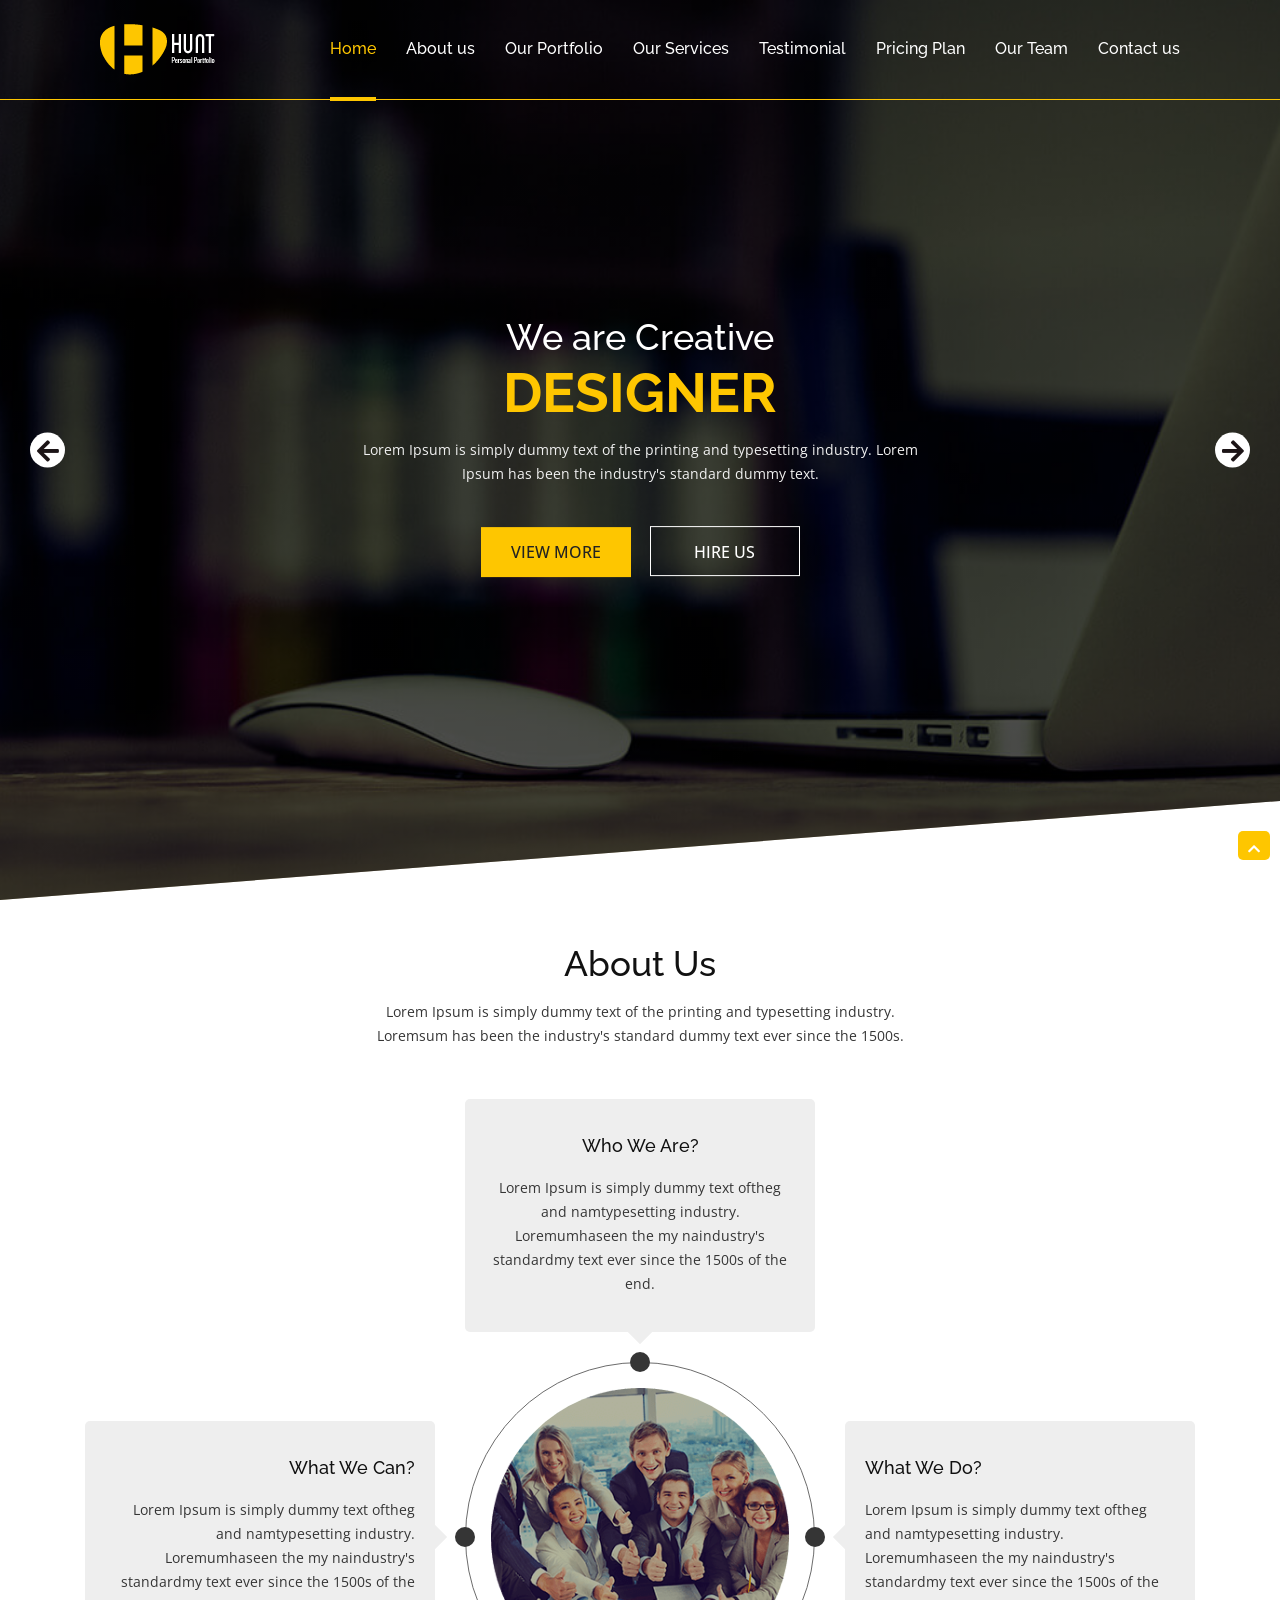
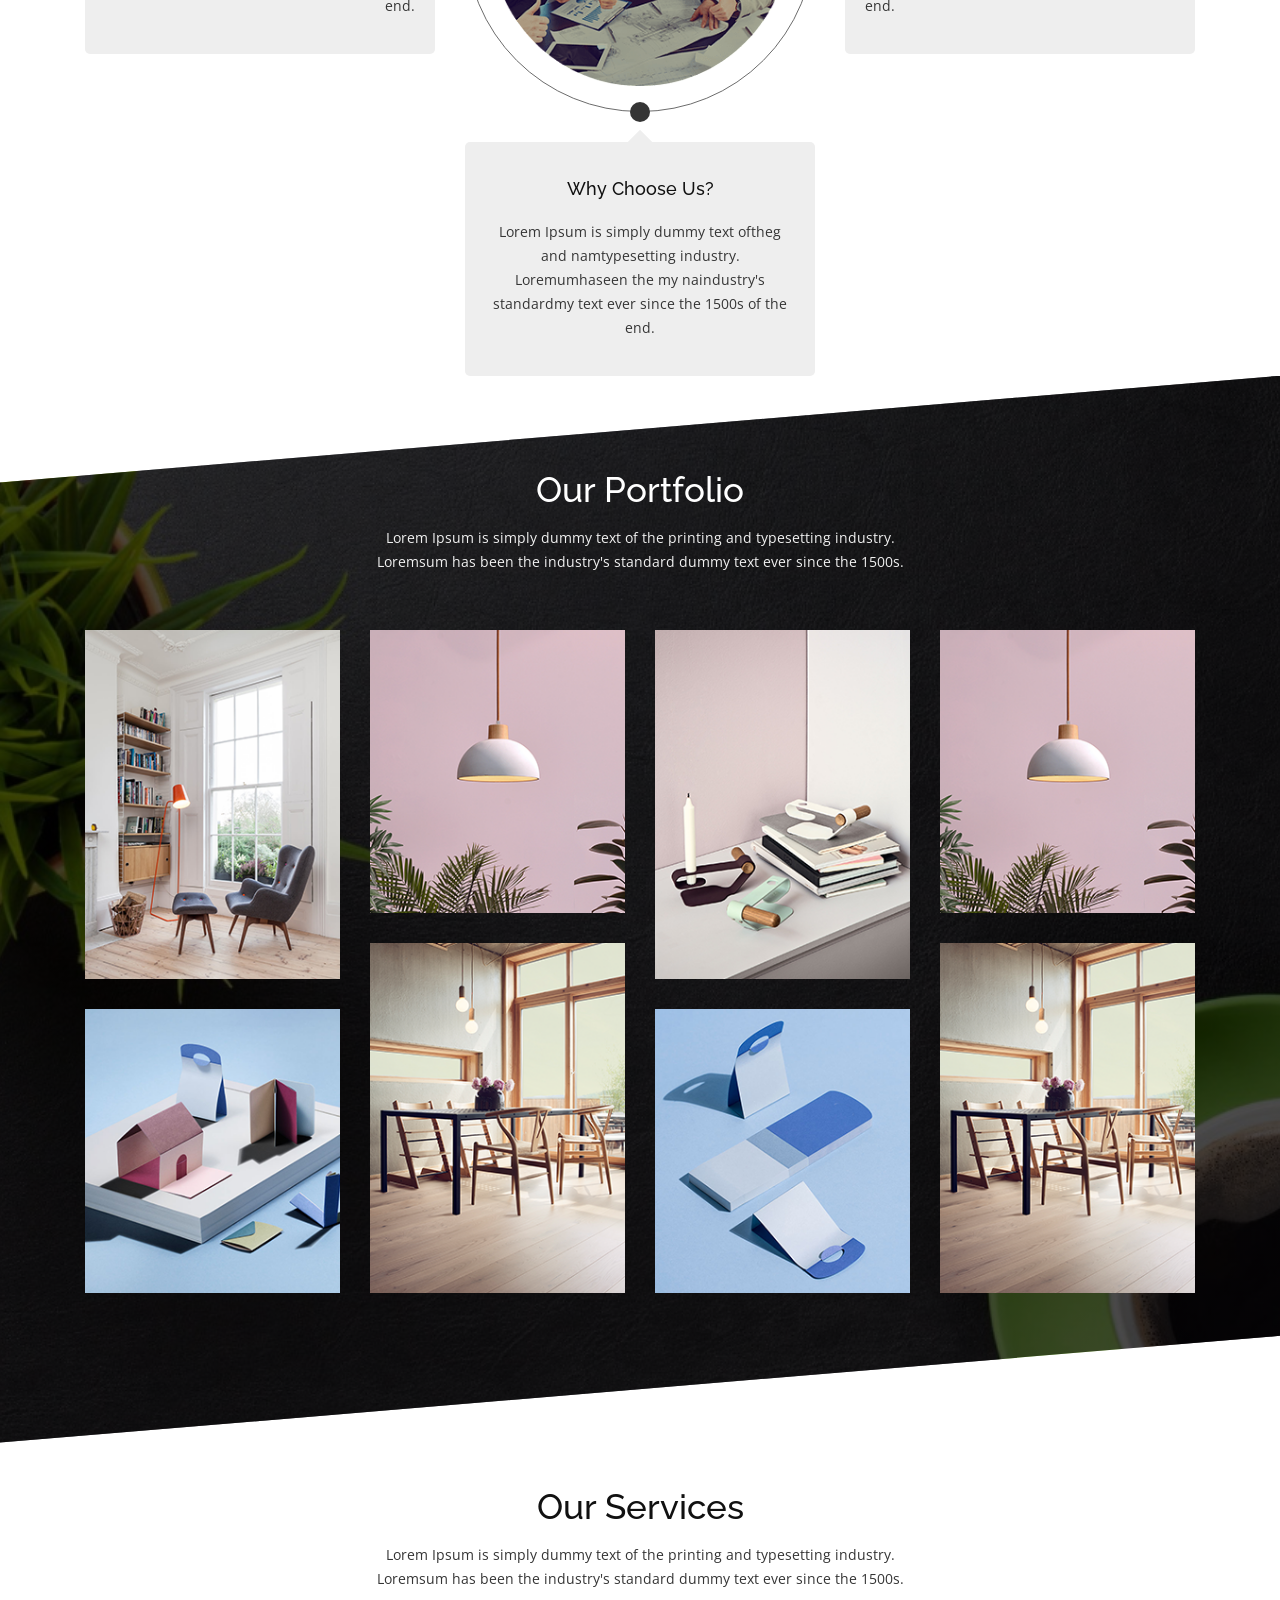
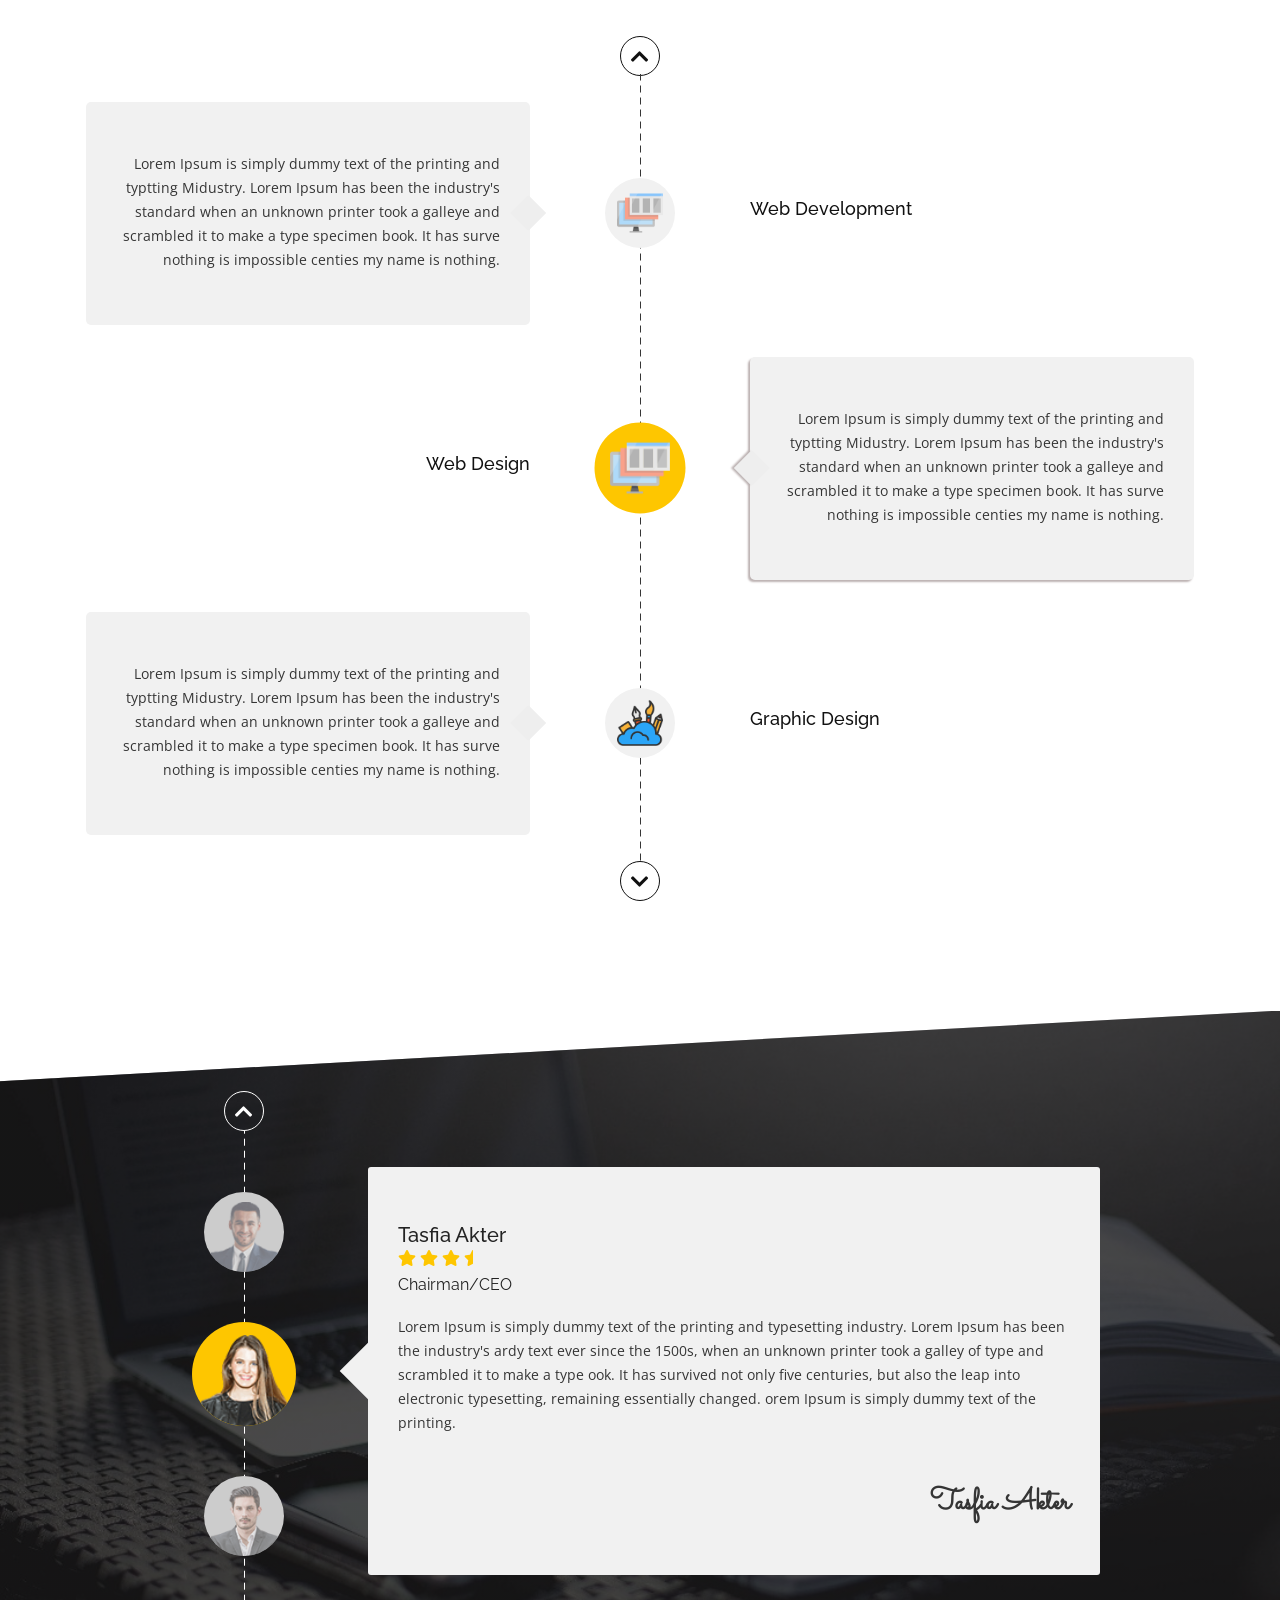
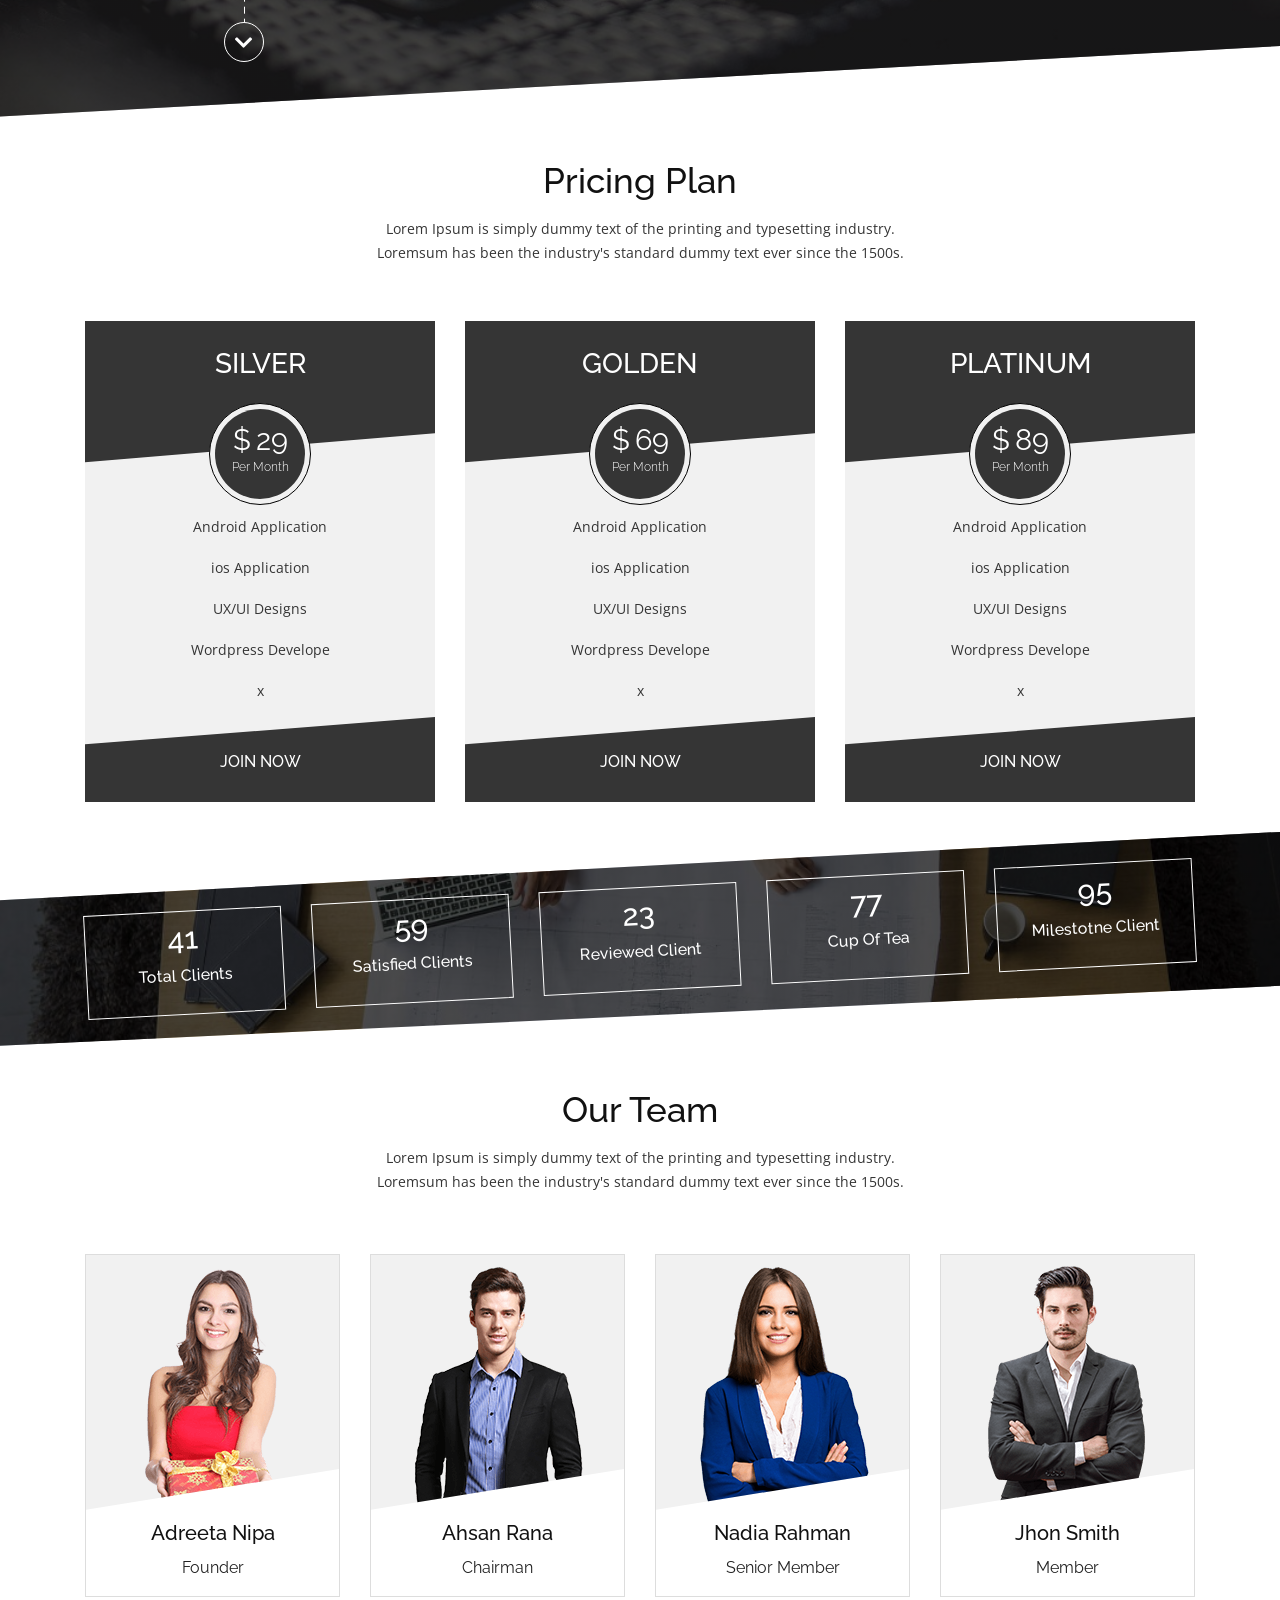
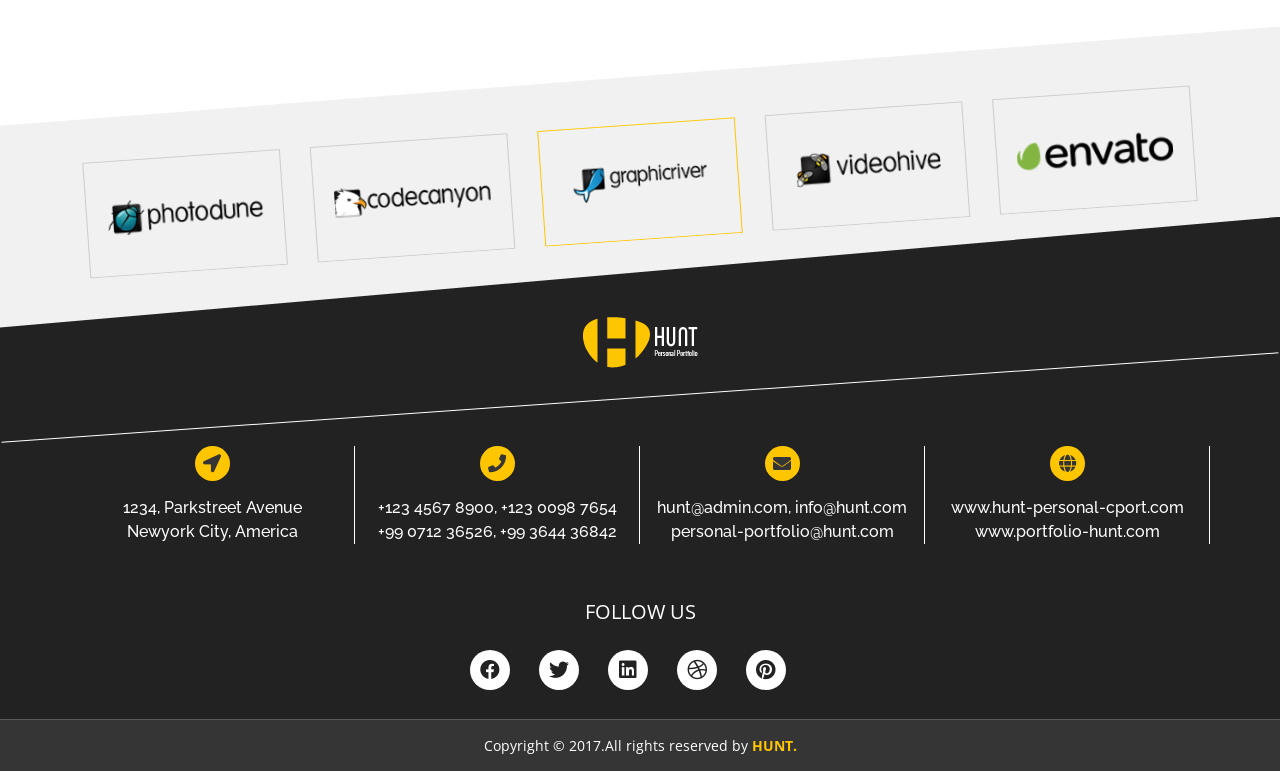
==== commit 9752fd4f: "first" ====
--- a/index.html
+++ b/index.html
@@ -446,8 +446,8 @@
         </section>
 
         <!-- Testimonial section goes here -->
-        <section id="review_section" class="review_section" data-aos="fade-up" data-aos-duration="1200">
-            <div class="container">
+        <section id="review_section" class="review_section">
+            <div class="container" data-aos=" fade-up" data-aos-duration="1200">
                 <div class="row">
                     <div class="col-lg-10 col-12 m-auto">
                         <div class="row">
--- a/css/style.css
+++ b/css/style.css
@@ -268,6 +268,7 @@
 /* Banner part css goes here */
 .banner_section {
     position: relative;
+     overflow: hidden;
 }
 
 .banner_section .container {
@@ -411,6 +412,9 @@
 
 /* About part css goes here */
 
+.about_section {
+    overflow: hidden;
+}
 .about_section .section_title {
     margin-top: 50px;
 }
@@ -635,6 +639,7 @@
     clip-path: polygon(0 10%, 100% 0, 100% 90%, 0 100%);
     padding-top: 100px;
     padding-bottom: 100px;
+     overflow: hidden;
 }
 
 .portfolio_section .section_title h2 {
@@ -696,6 +701,10 @@
 }
 
 /* Service part css goes here */
+.service_section {
+    overflow: hidden;
+    padding-bottom: 45px;
+}
 .service_section .section_title {
     padding-bottom: 64px;
     margin-top: 50px;
@@ -874,6 +883,7 @@
     margin-top: 100px;
     padding: 60px 0px;
     padding-bottom: 100px;
+     overflow: hidden;
 }
 
 .review_section .review_img_wrap {
@@ -1221,6 +1231,7 @@
     clip-path: polygon(0 32%, 100% 0, 100% 72%, 0 100%);
     padding: 55px 0px;
     margin-top: 30px;
+     overflow: hidden;
 }
 
 .counter_section .counter_content {
@@ -1257,6 +1268,9 @@
 }
 
 /* Team part css goes here */
+.team_section {
+    overflow: hidden;
+}
 .team_section .section_title {
     margin-top: 50px;
     margin-bottom: 60px;
@@ -1385,6 +1399,7 @@
     clip-path: polygon(0 32%, 100% 0, 100% 100%, 0 100%);
     padding: 60px 0px;
     margin-top: 30px;
+     overflow: hidden;
 }
 
 .client_section .client_content {
@@ -1422,6 +1437,7 @@
     padding-top: 100px;
     clip-path: polygon(0 22%, 100% 0, 100% 100%, 0 100%);
     margin-top: -120px;
+    overflow: hidden;
 
 }
 
@@ -1489,41 +1505,41 @@
     font-family: 'Open Sans',
         sans-serif;
     margin-bottom: 30px;
-    }
-
-    .footer_section .social_icon i {
-        width: 40px;
-        height: 40px;
-        line-height: 40px;
-        background: #fff;
-        border-radius: 50%;
-        margin-right: 25px;
-        font-size: 20px;
-        color: #222;
-        transition: all .3s linear;
-        -webkit-transition: all .3s linear;
-        -moz-transition: all .3s linear;
-        -ms-transition: all .3s linear;
-        -o-transition: all .3s linear;
-        margin-bottom: 30px;
-    }
-
-    .footer_section .social_icon i:hover {
-        background: #fec600;
-    }
-
-    /* Copyright part css goes here */
-    .copyright_content {
-        background: #353535;
-    }
-
-    .copyright_content p {
-        margin-bottom: 0;
-        padding: 20px 0px;
-        color: #fff;
-    }
-
-    .copyright_content a {
-        color: #fec600;
-        font-weight: 700;
-    }+}
+
+.footer_section .social_icon i {
+    width: 40px;
+    height: 40px;
+    line-height: 40px;
+    background: #fff;
+    border-radius: 50%;
+    margin-right: 25px;
+    font-size: 20px;
+    color: #222;
+    transition: all .3s linear;
+    -webkit-transition: all .3s linear;
+    -moz-transition: all .3s linear;
+    -ms-transition: all .3s linear;
+    -o-transition: all .3s linear;
+    margin-bottom: 30px;
+}
+
+.footer_section .social_icon i:hover {
+    background: #fec600;
+}
+
+/* Copyright part css goes here */
+.copyright_content {
+    background: #353535;
+}
+
+.copyright_content p {
+    margin-bottom: 0;
+    padding: 20px 0px;
+    color: #fff;
+}
+
+.copyright_content a {
+    color: #fec600;
+    font-weight: 700;
+}
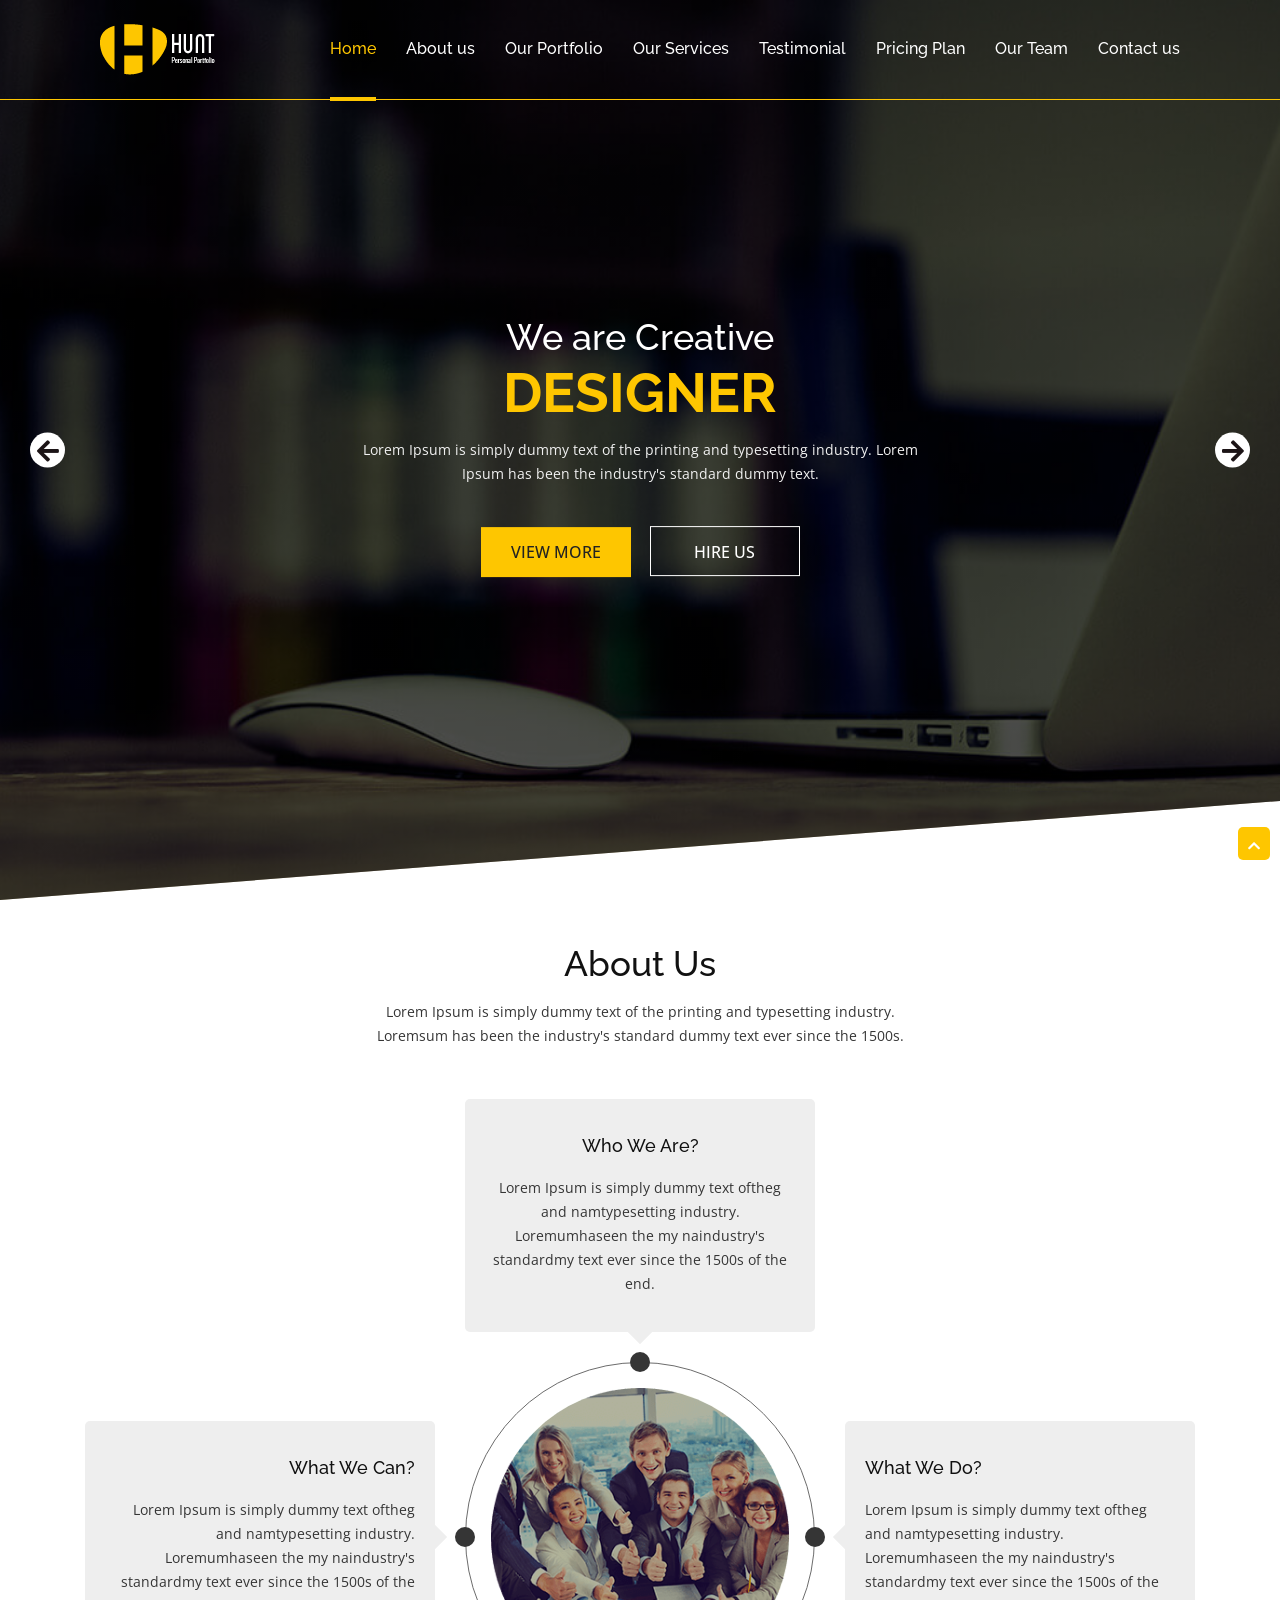
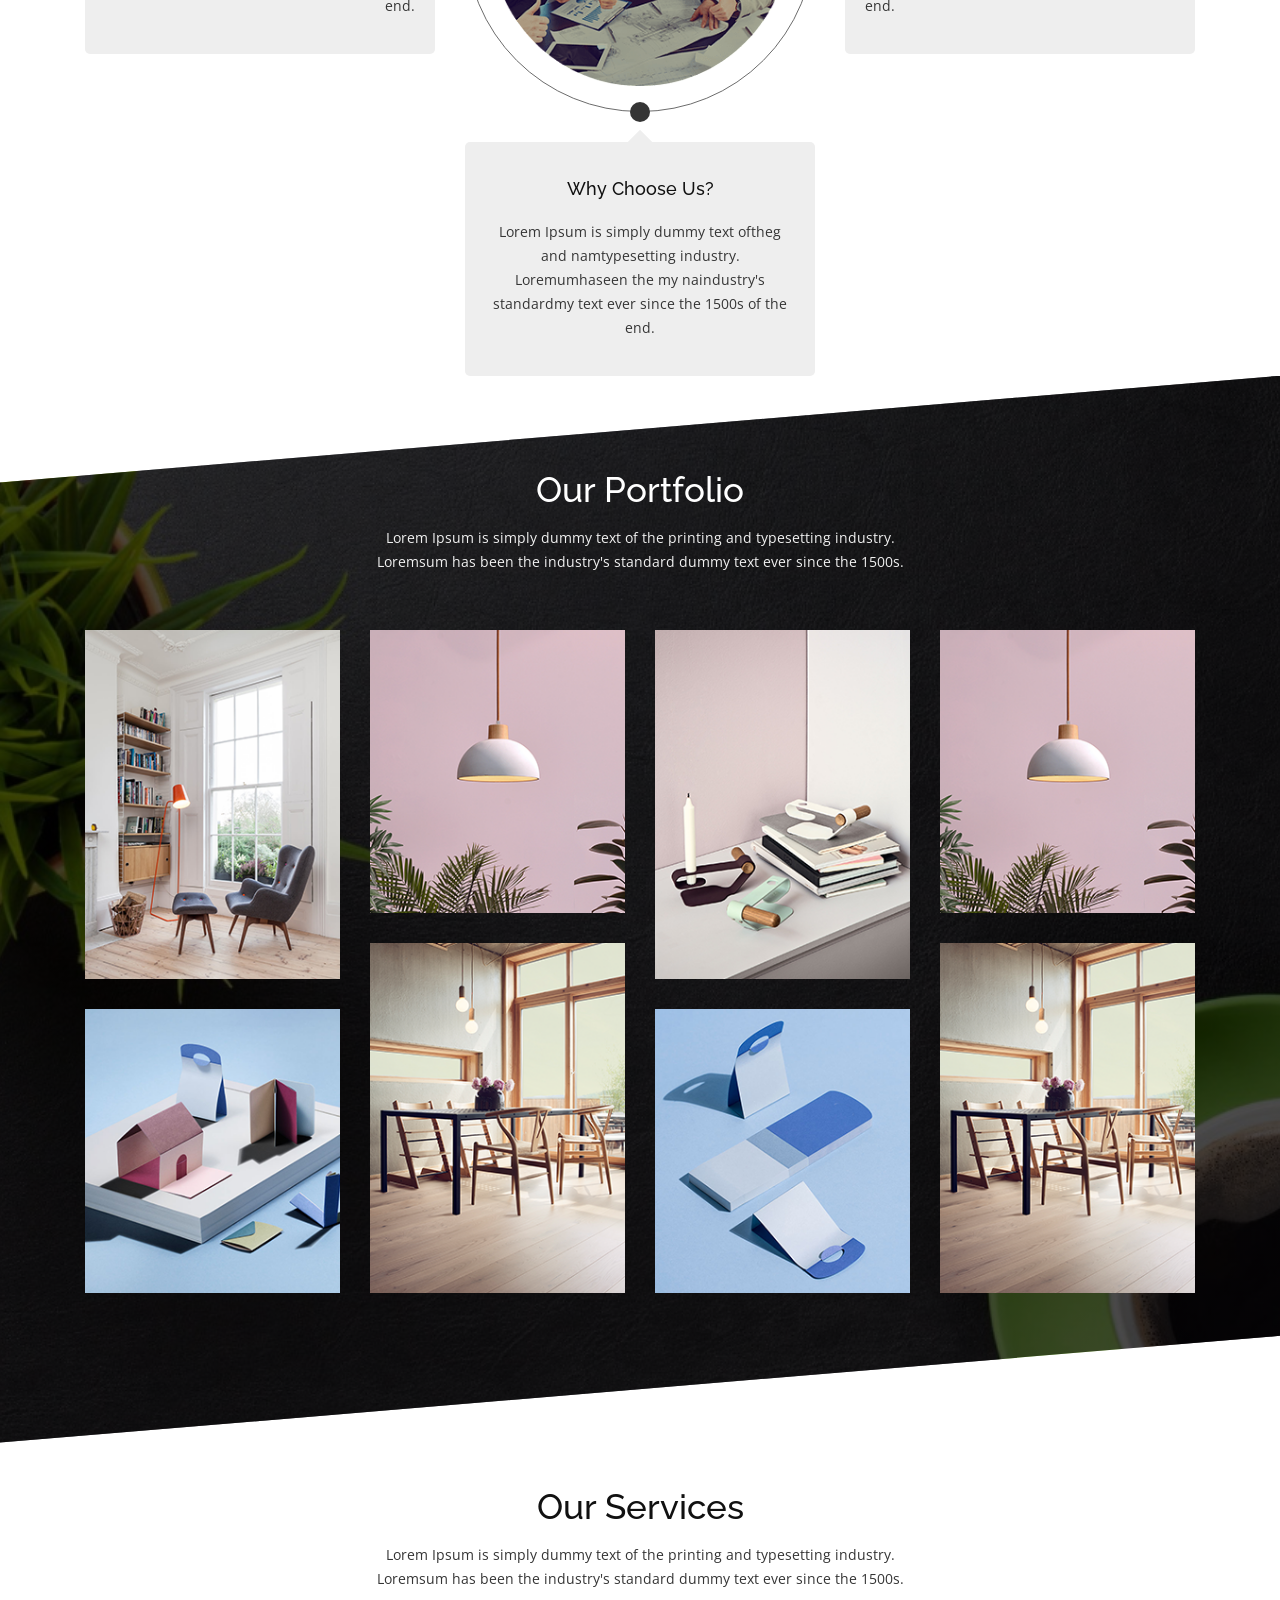
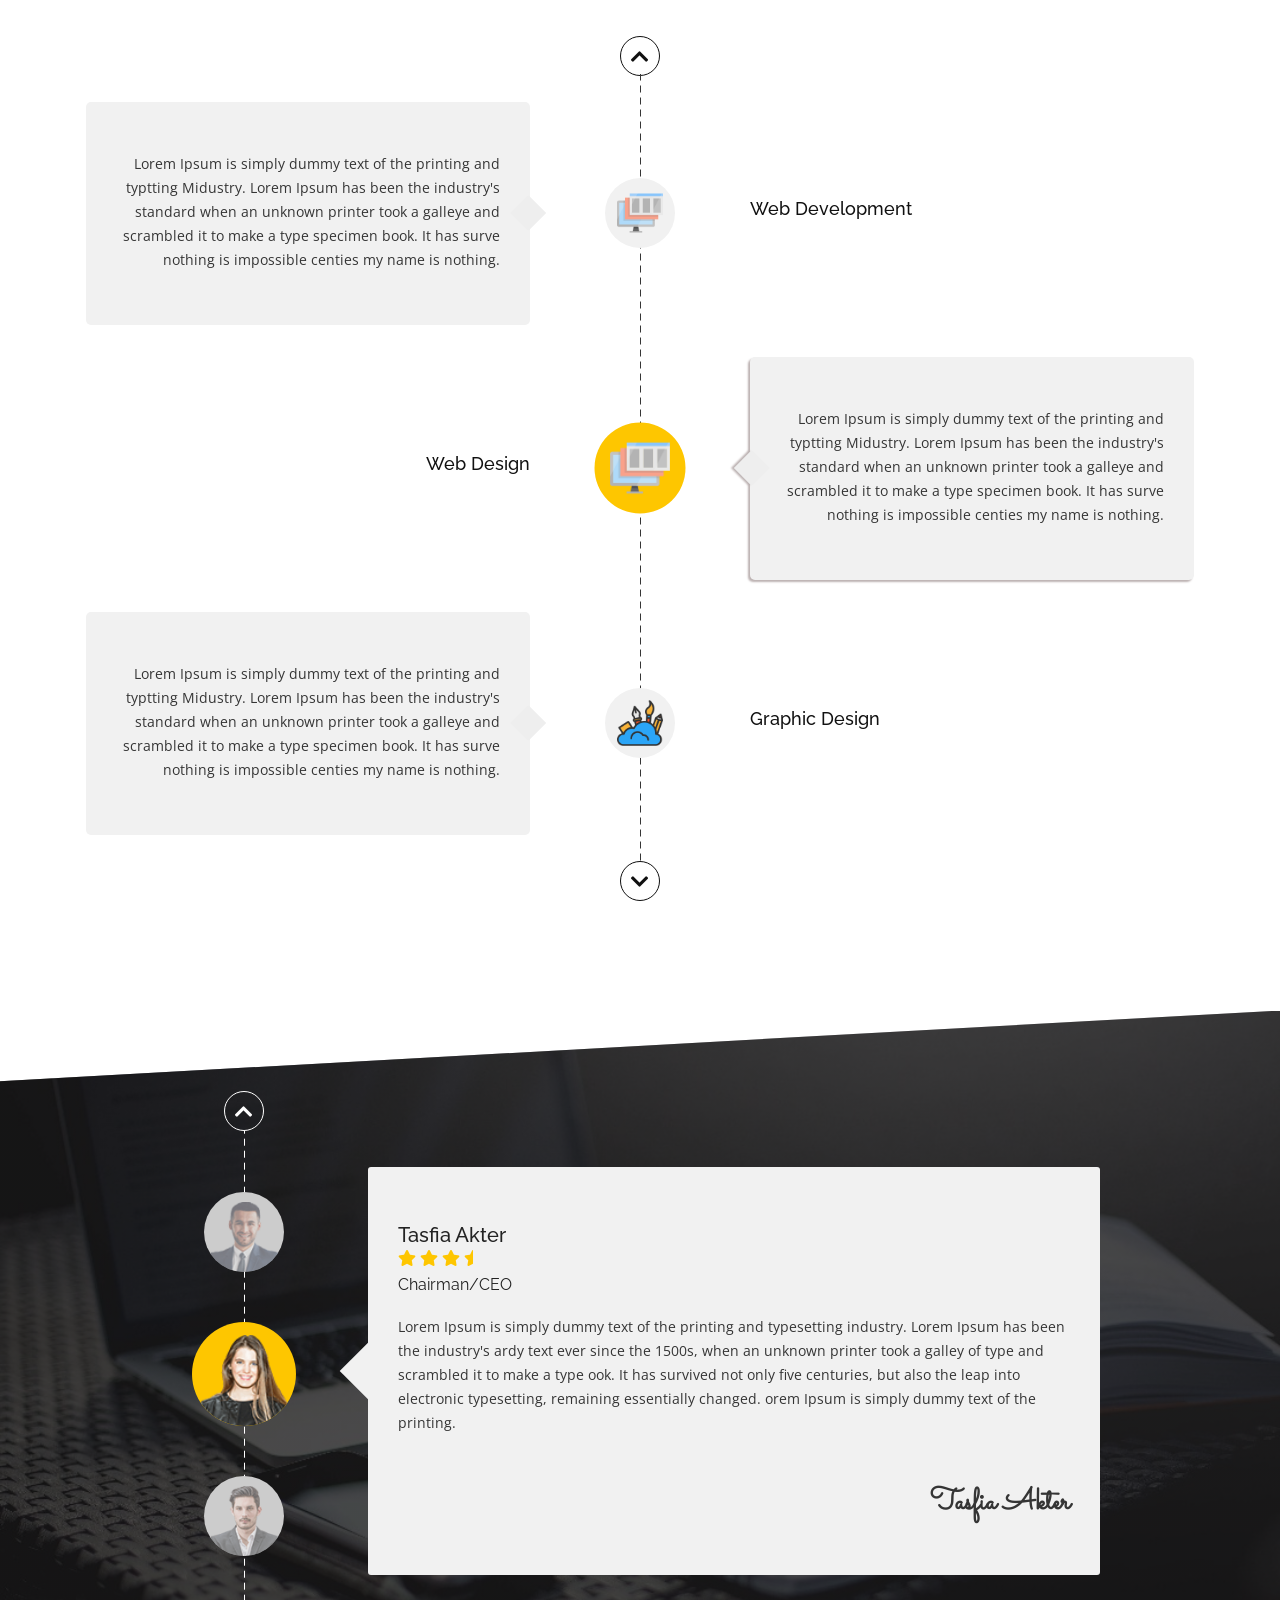
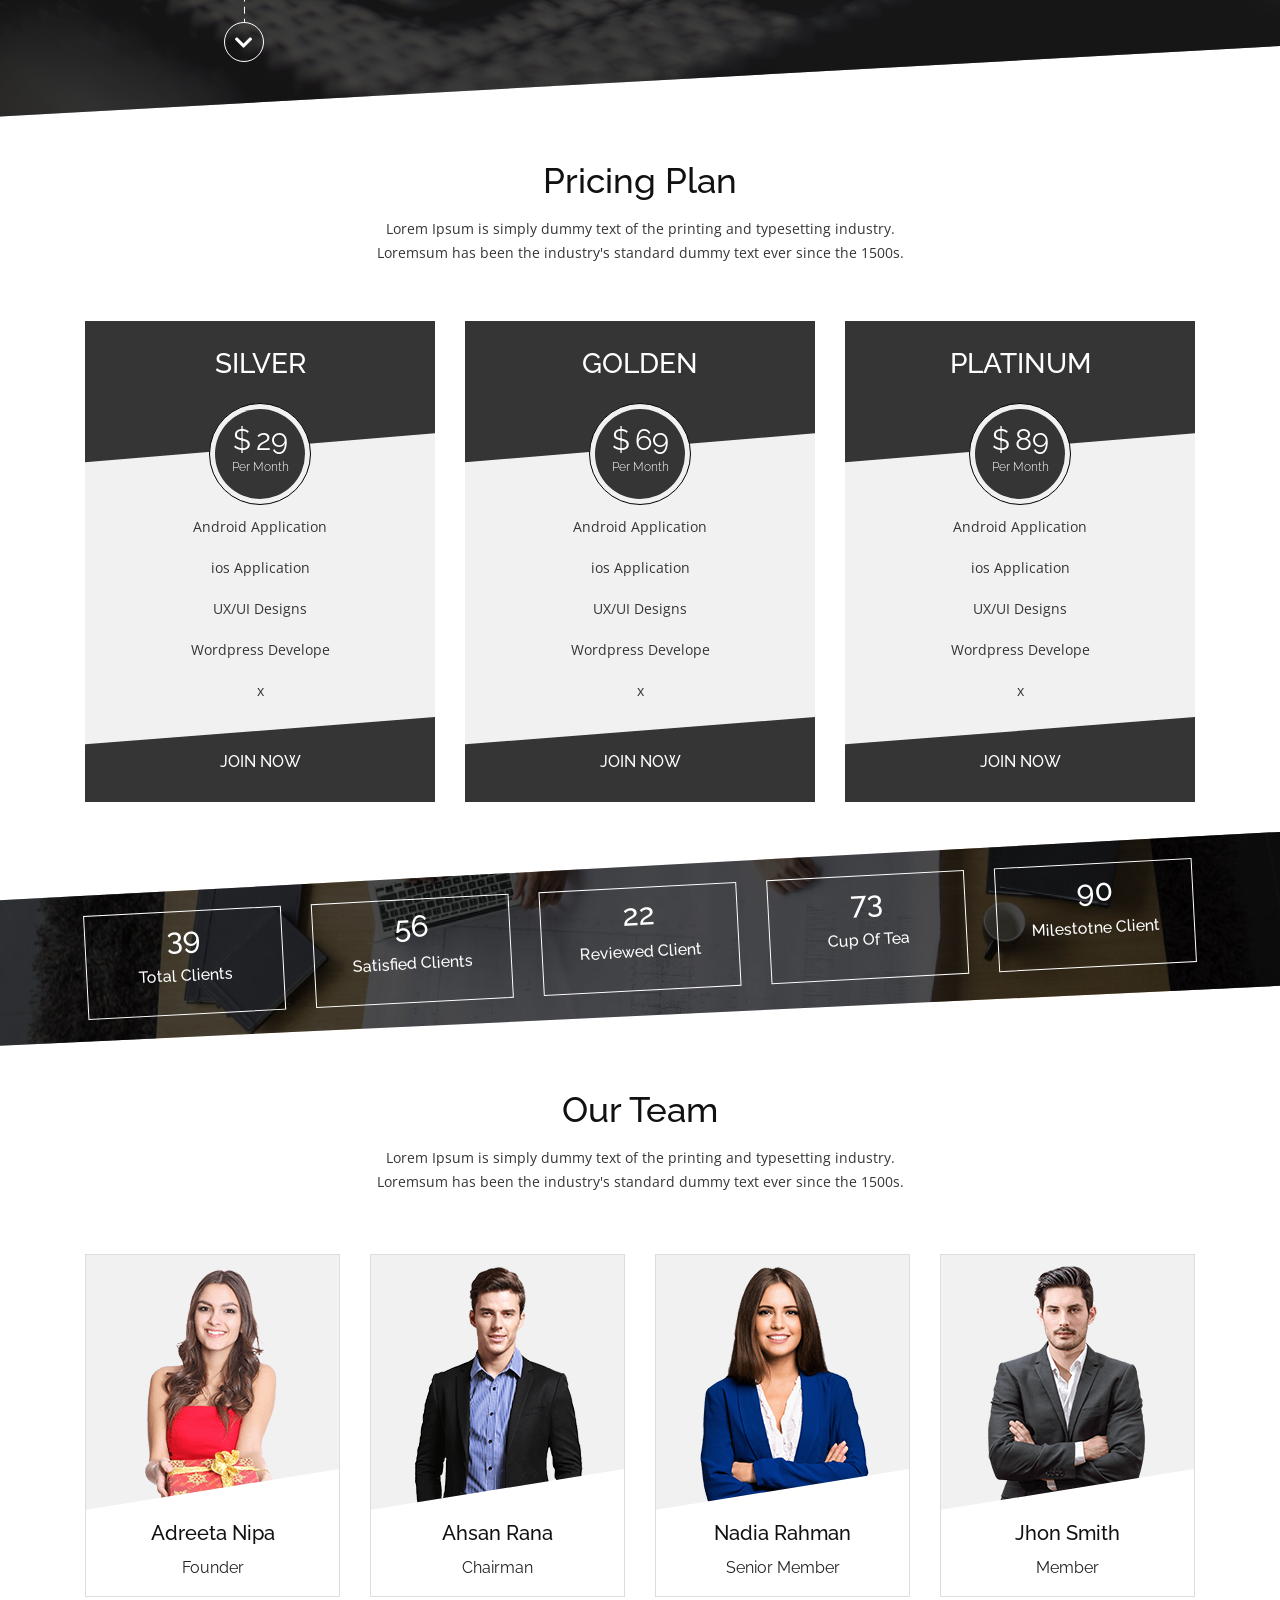
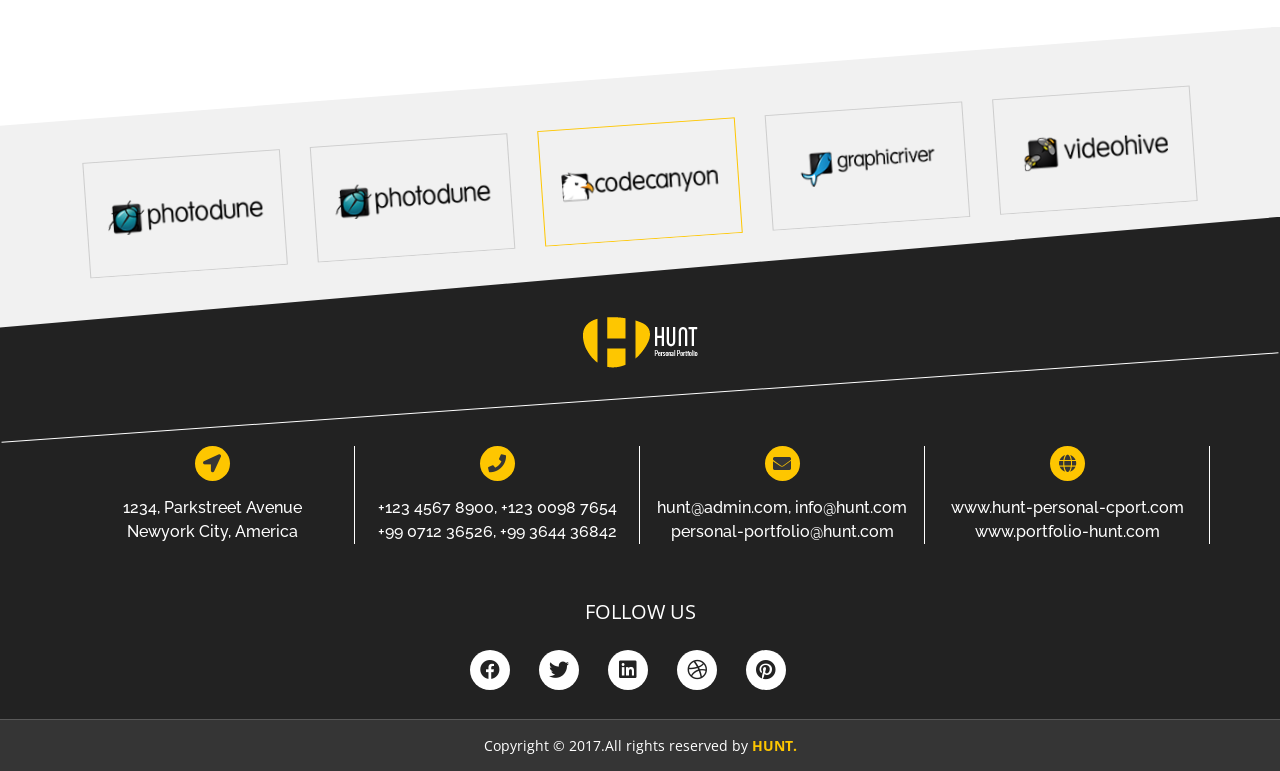
==== commit de2de525: "first" ====
--- a/index.html
+++ b/index.html
@@ -129,9 +129,8 @@
                     </div>
                 </div>
                 <div class="about_content">
-                    <div class="row align-items-center justify-content-center h-100" data-aos="zoom-in"
-                        data-aos-duration="1200">
-                        <div class="col-lg-4">
+                    <div class="row align-items-center justify-content-center h-100">
+                        <div class="col-lg-4" data-aos="fade-right" data-aos-duration="1200">
                             <div class="about_card card_left text-right ">
                                 <h3>What We Can?</h3>
                                 <p>Lorem Ipsum is simply dummy text oftheg and namtypesetting industry.
@@ -139,7 +138,7 @@
                                     the end.</p>
                             </div>
                         </div>
-                        <div class="col-lg-4 text-center">
+                        <div class="col-lg-4 text-center" data-aos="zoom-in" data-aos-duration="1200">
                             <div class="about_card card_top">
                                 <h3>Who We Are?</h3>
                                 <p>Lorem Ipsum is simply dummy text oftheg and namtypesetting industry.
@@ -157,7 +156,7 @@
                                     the my naindustry's standardmy text ever since the 1500s of the end.</p>
                             </div>
                         </div>
-                        <div class="col-lg-4">
+                        <div class="col-lg-4" data-aos="fade-left" data-aos-duration="1200">
                             <div class="about_card card_right">
                                 <h3>What We Do?</h3>
                                 <p>Lorem Ipsum is simply dummy text oftheg and namtypesetting industry.
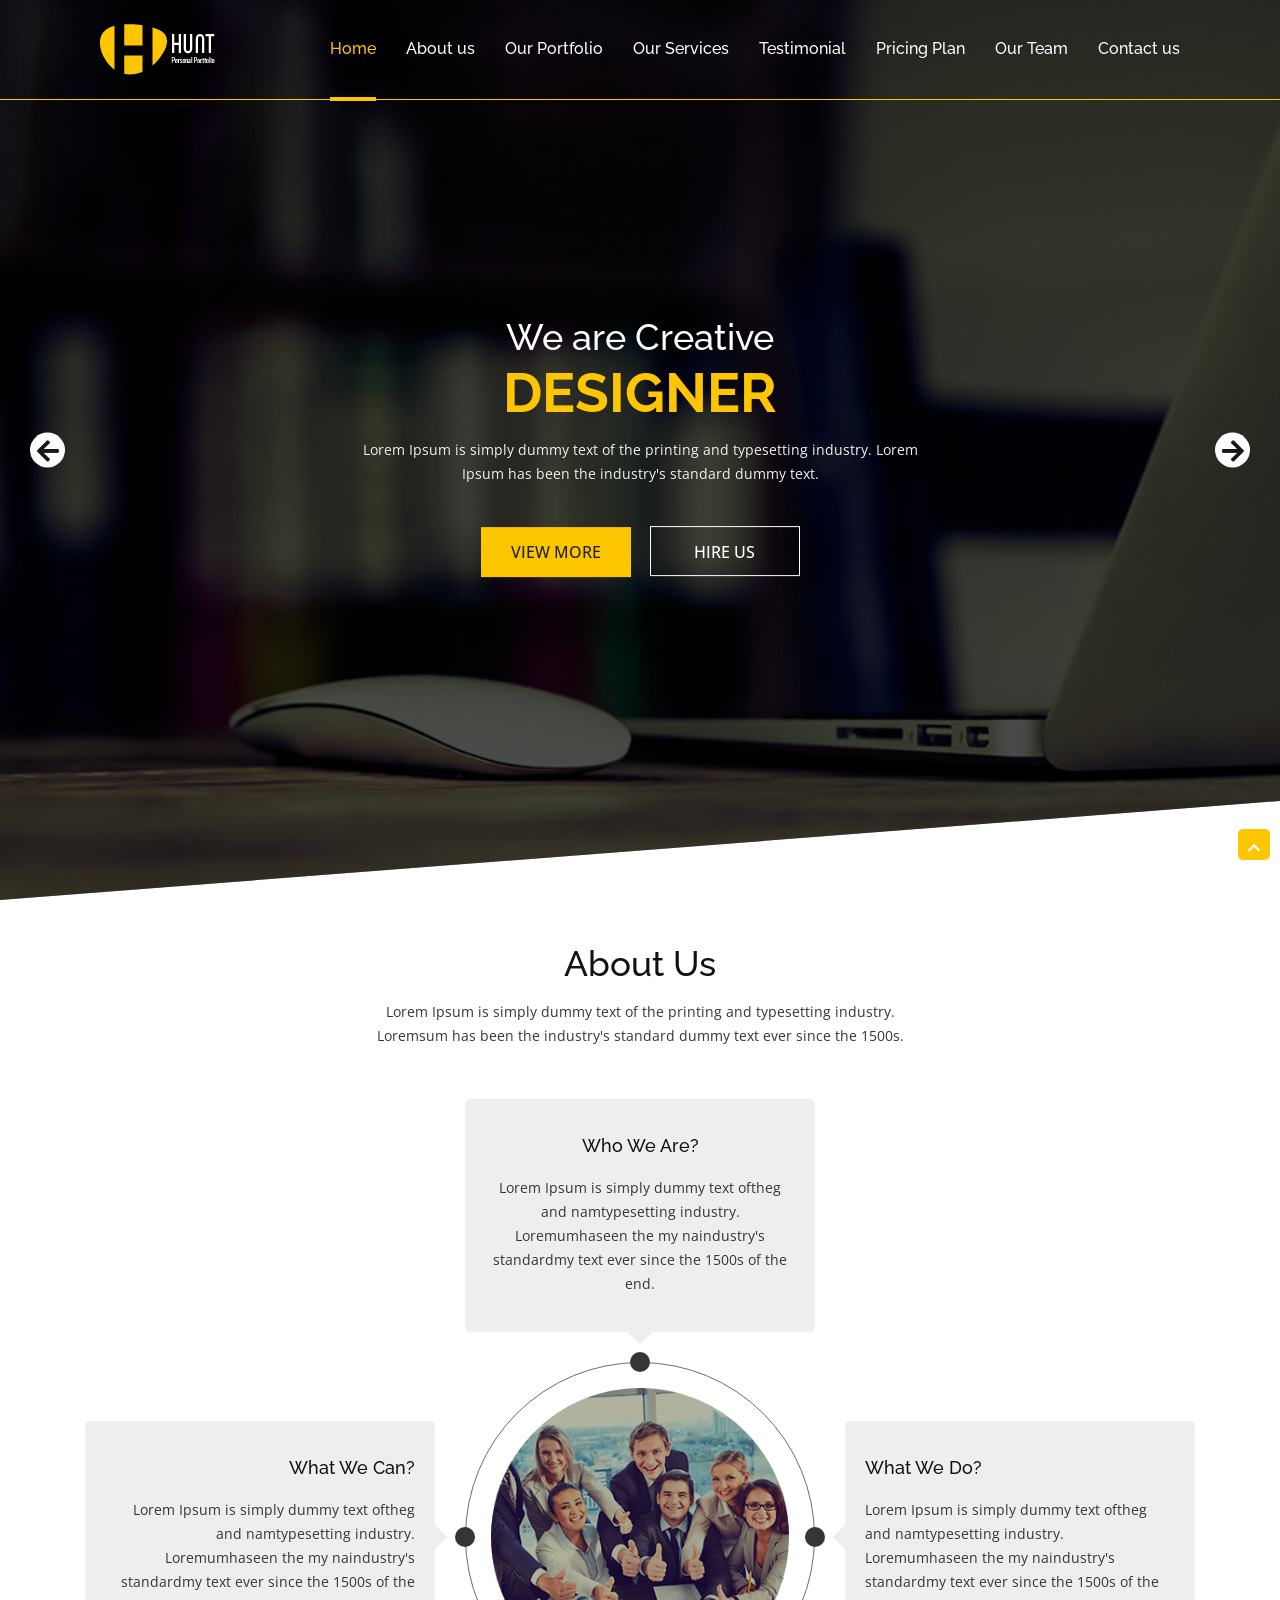
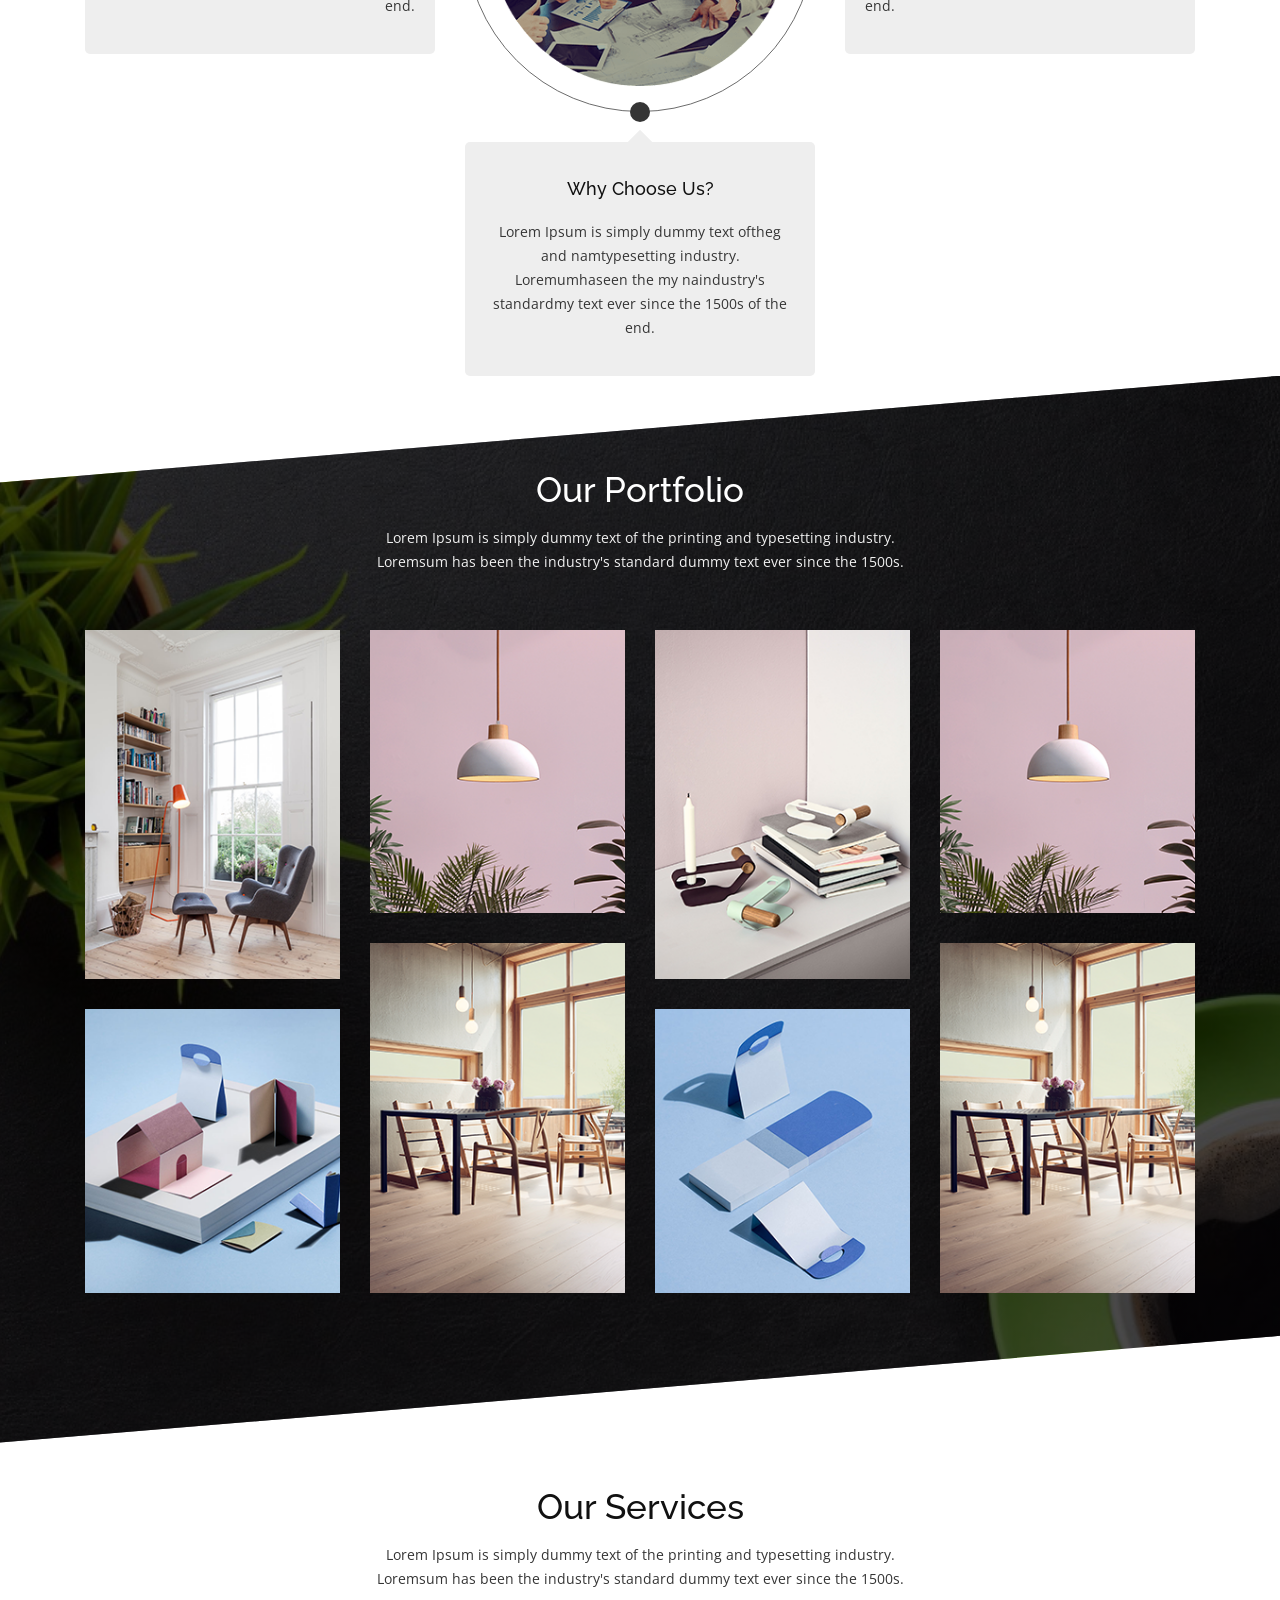
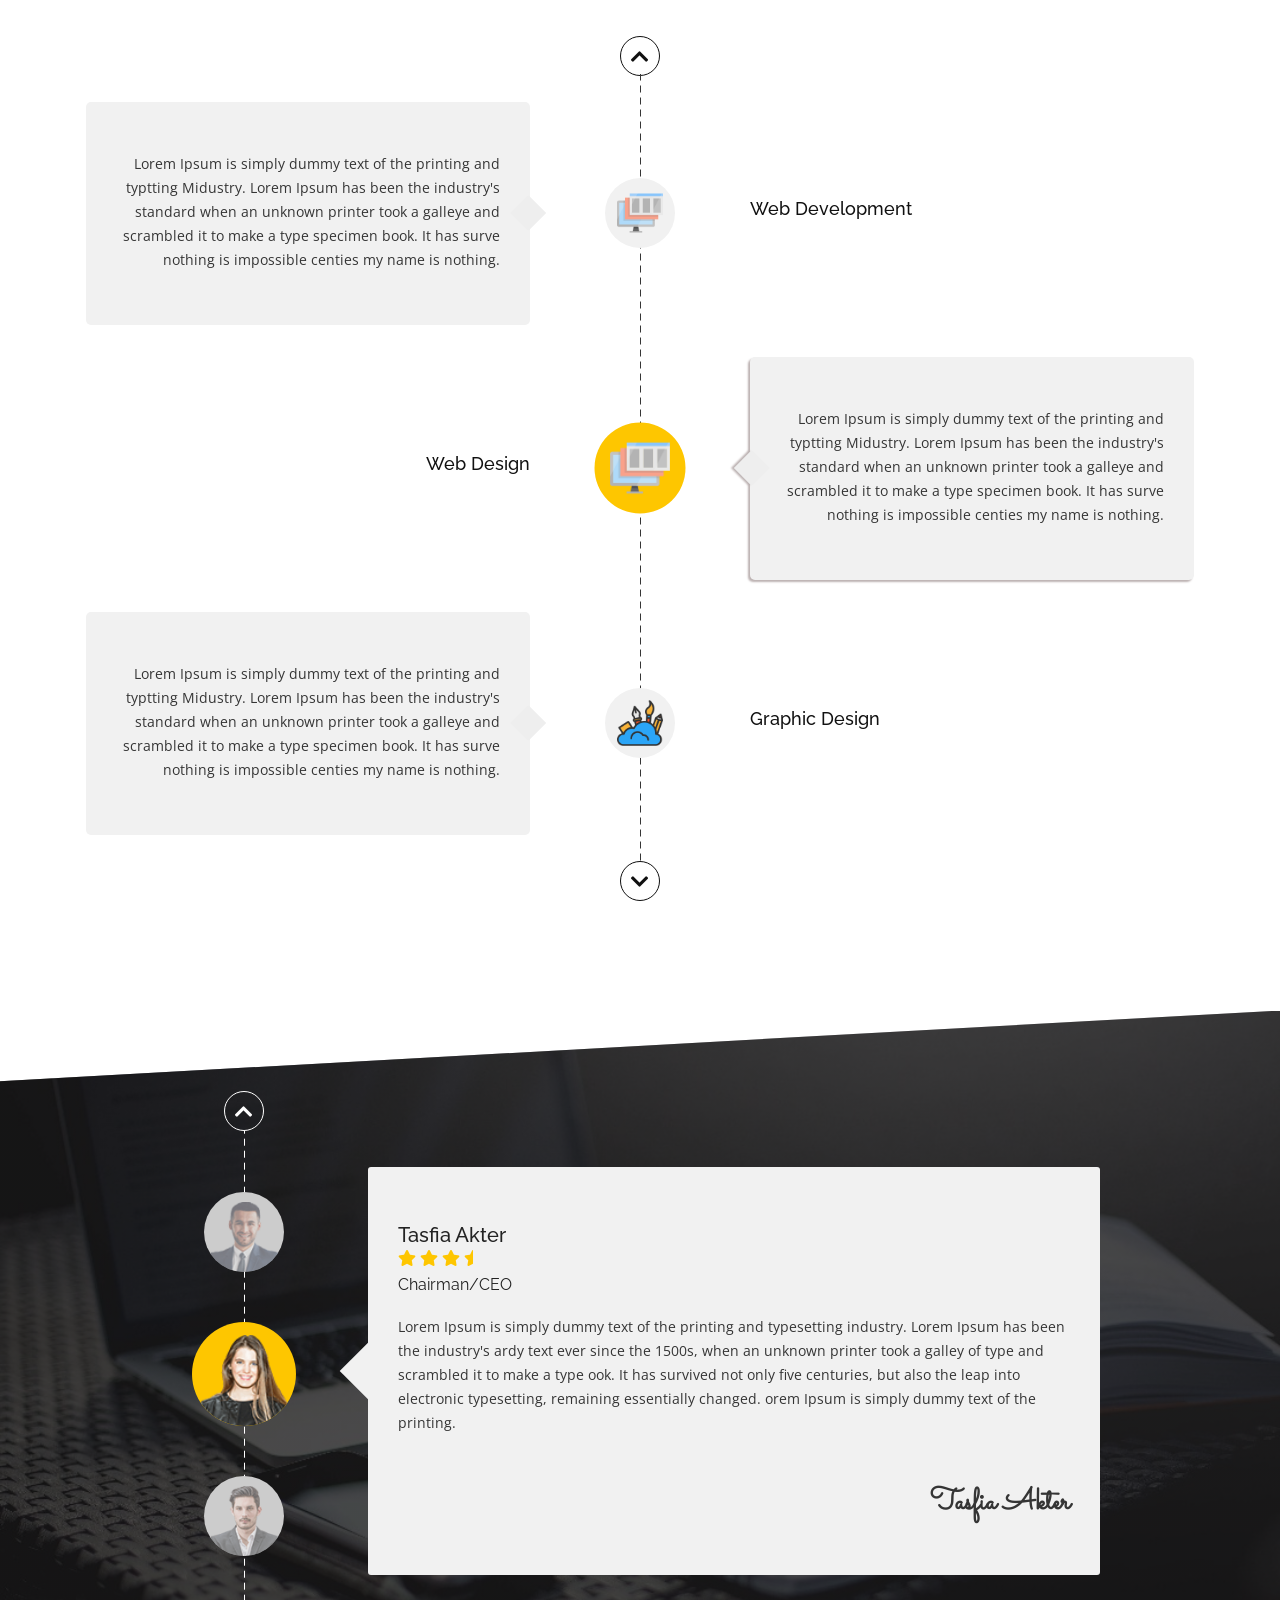
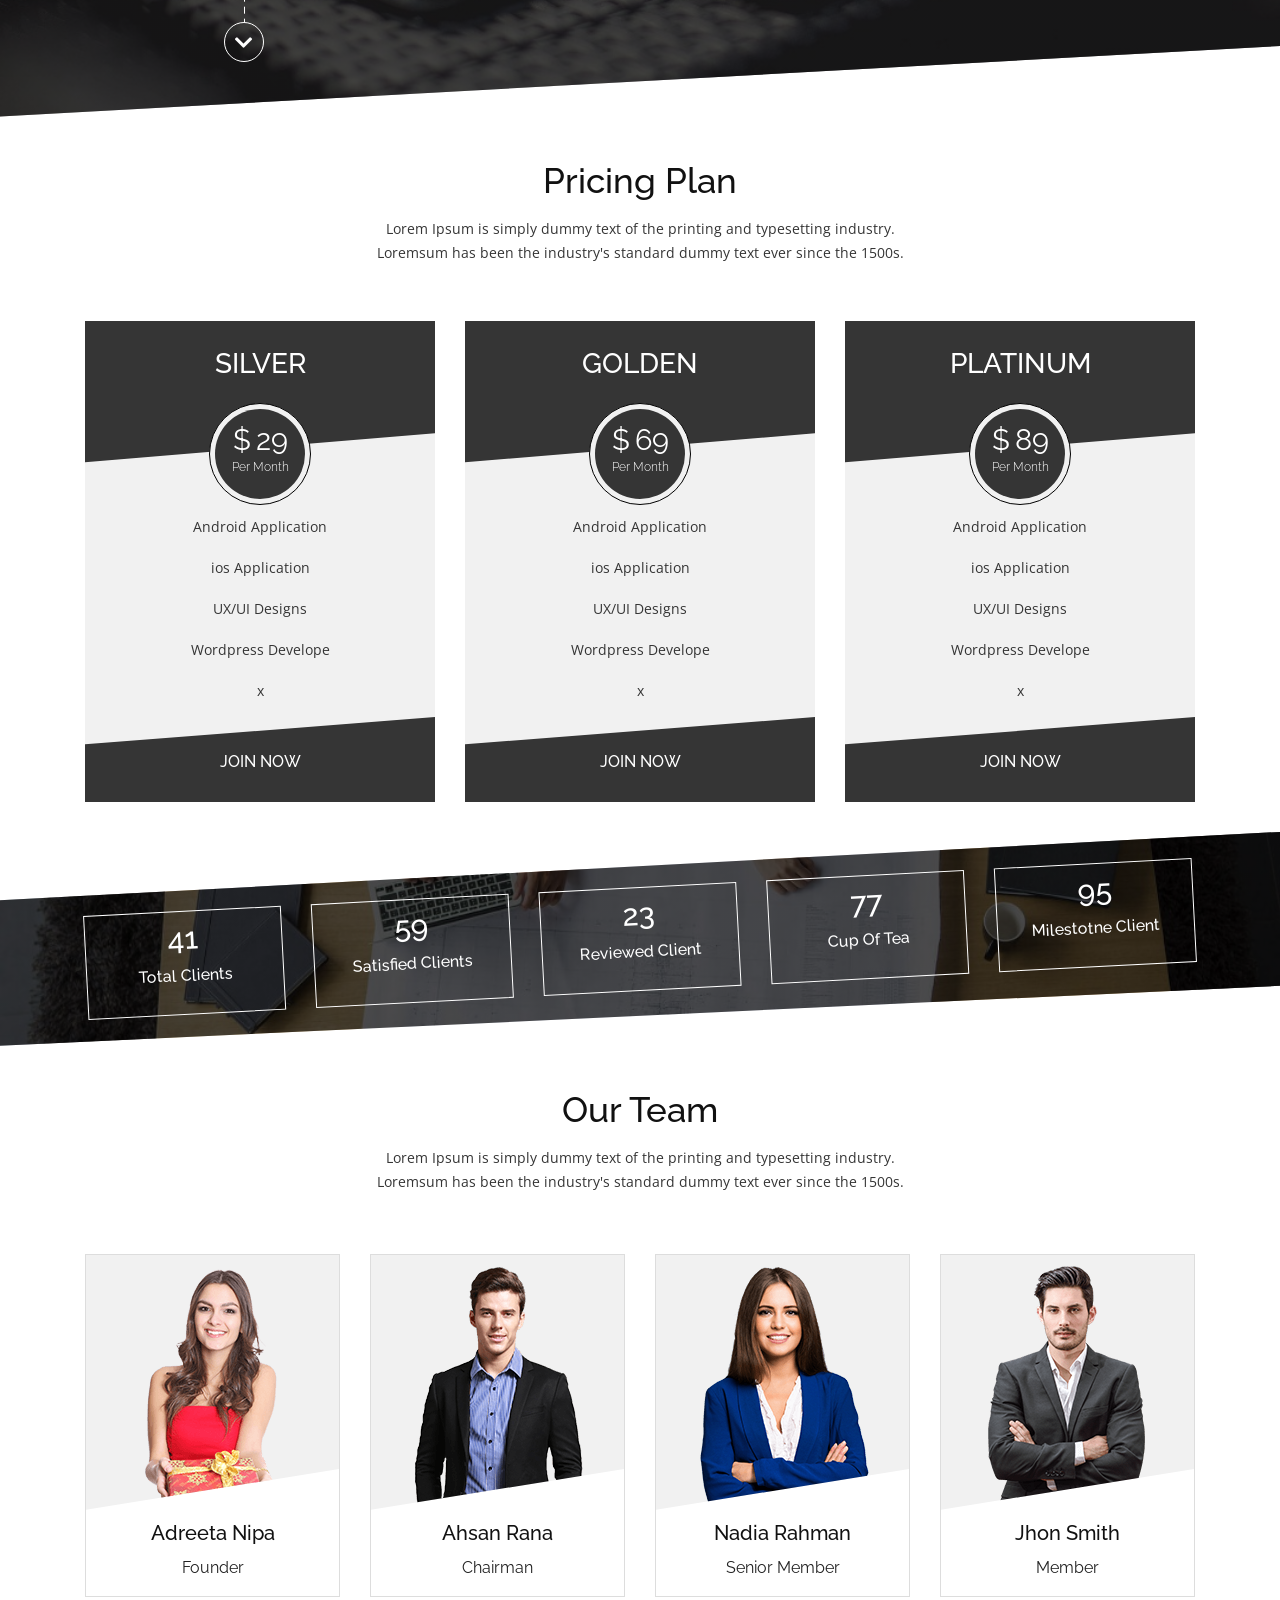
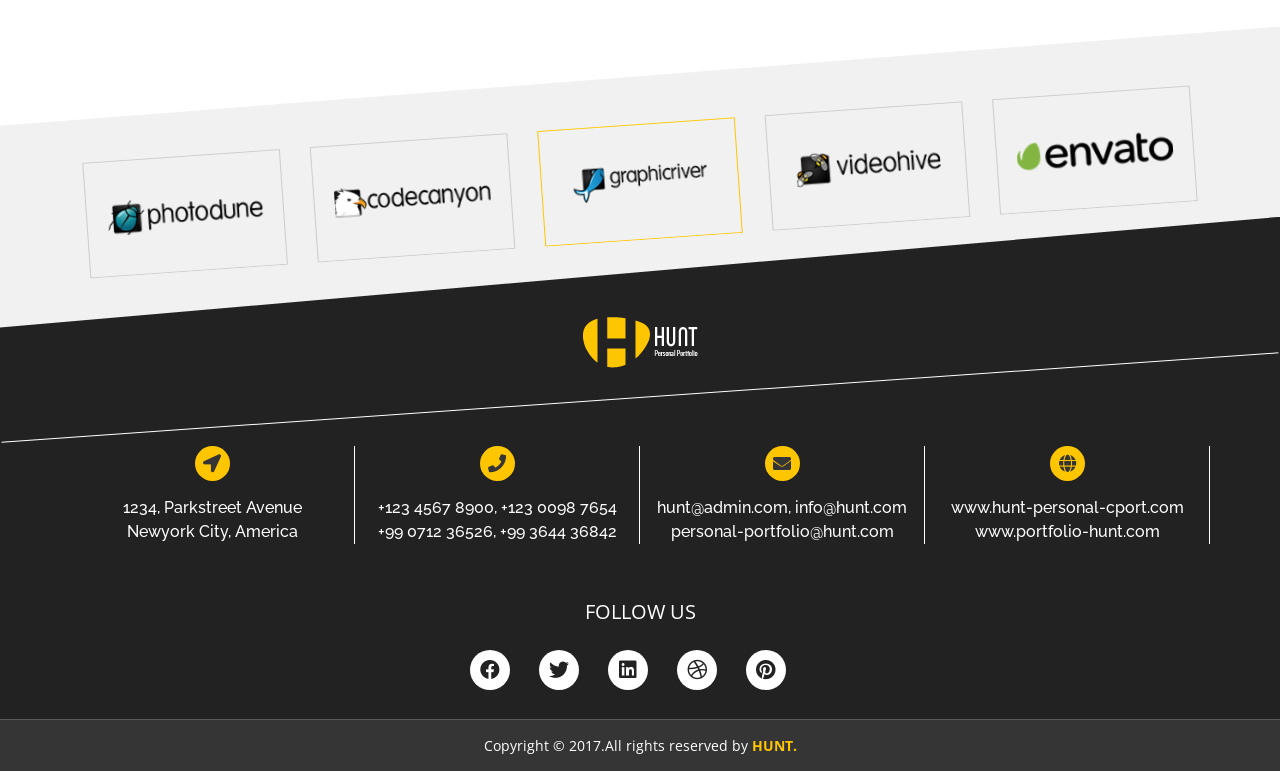
==== commit 2539986b: "first" ====
--- a/index.html
+++ b/index.html
@@ -445,8 +445,8 @@
         </section>
 
         <!-- Testimonial section goes here -->
-        <section id="review_section" class="review_section">
-            <div class="container" data-aos=" fade-up" data-aos-duration="1200">
+        <section id="review_section" class="review_section" data-aos=" fade-up" data-aos-duration="1200">
+            <div class="container">
                 <div class="row">
                     <div class="col-lg-10 col-12 m-auto">
                         <div class="row">
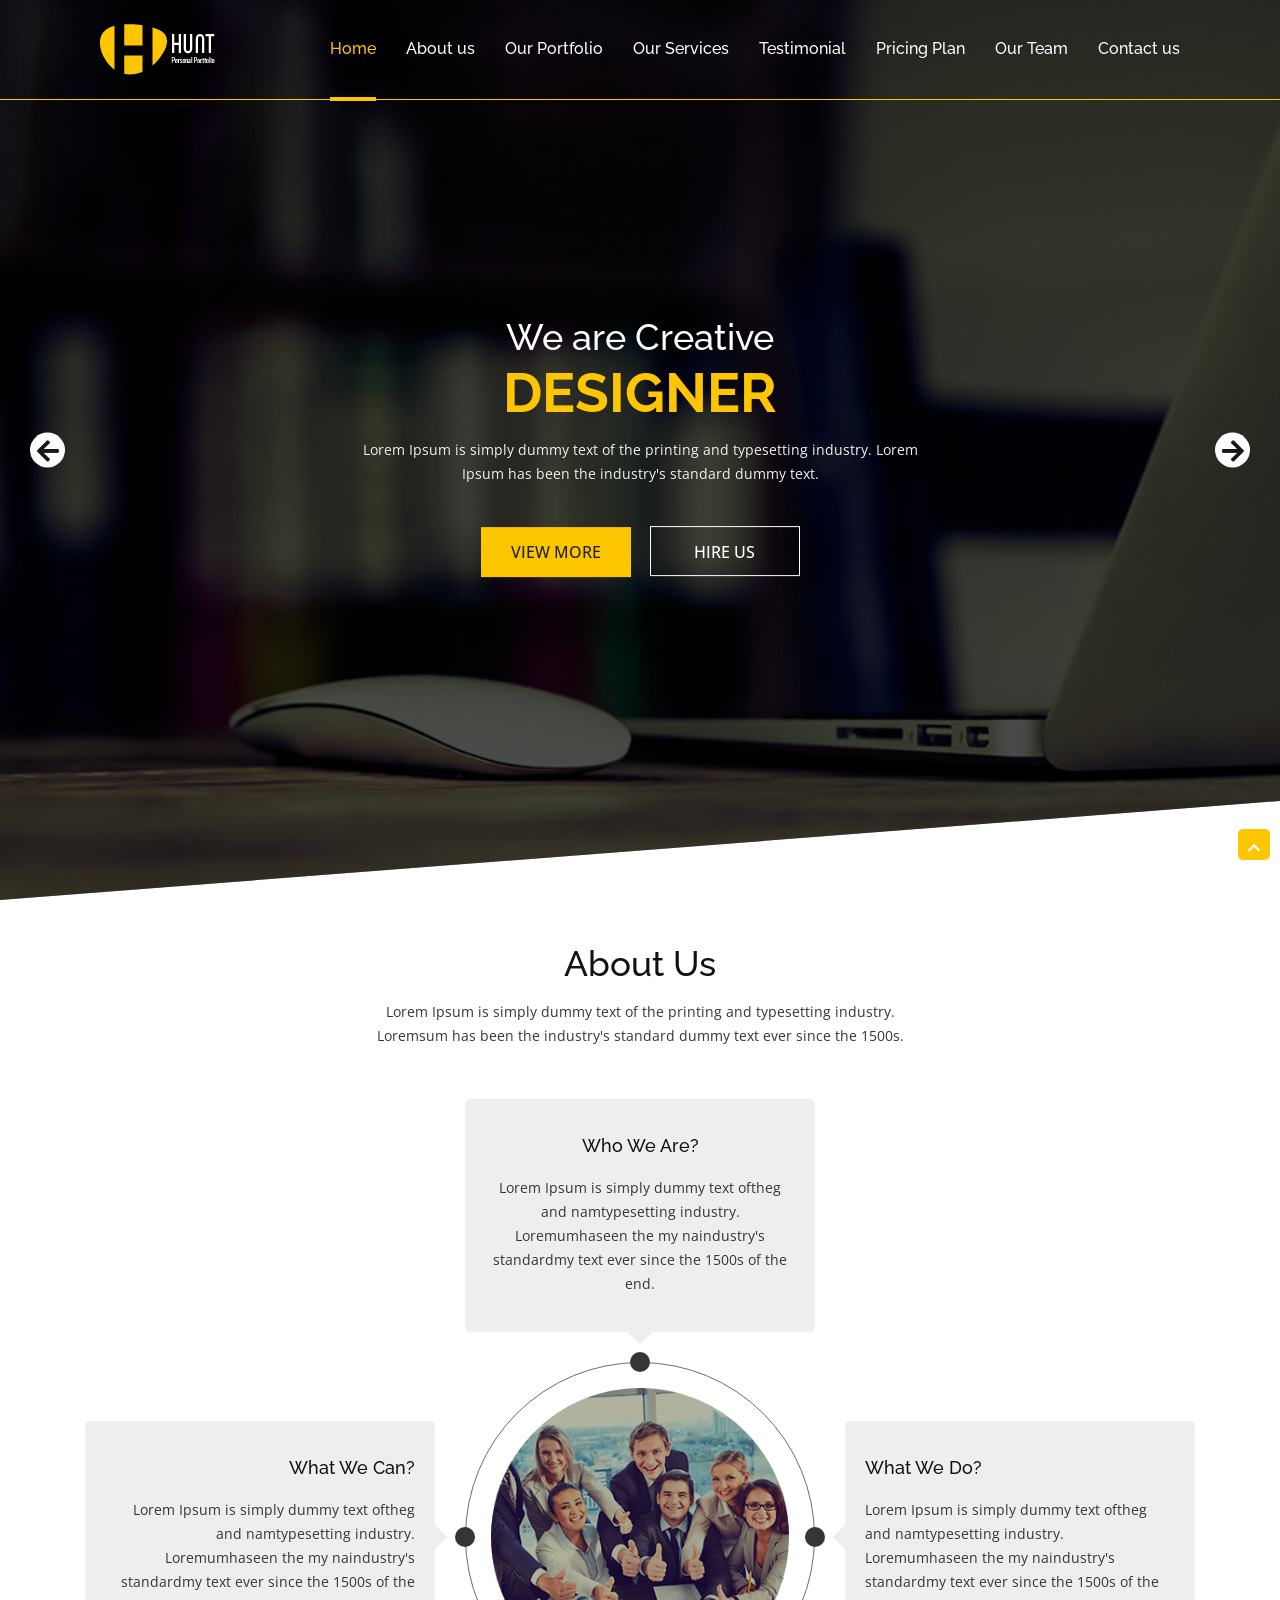
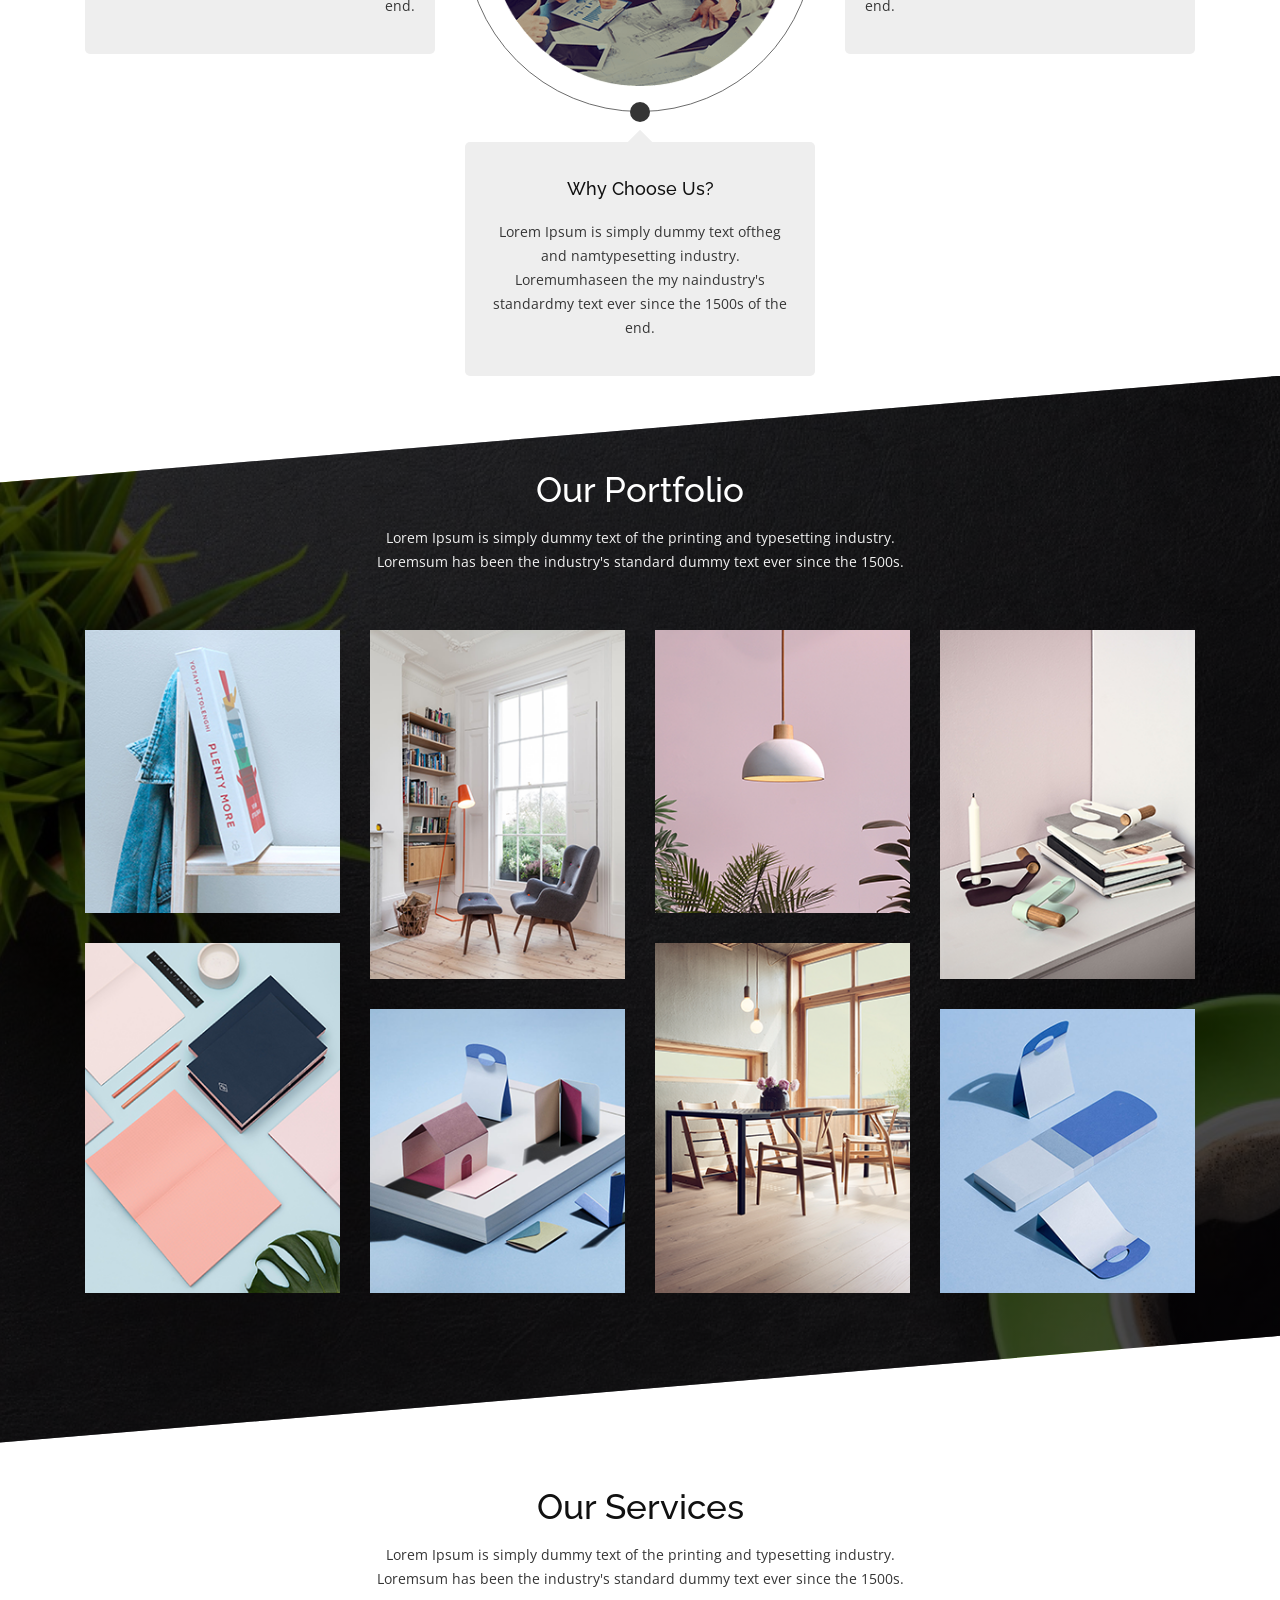
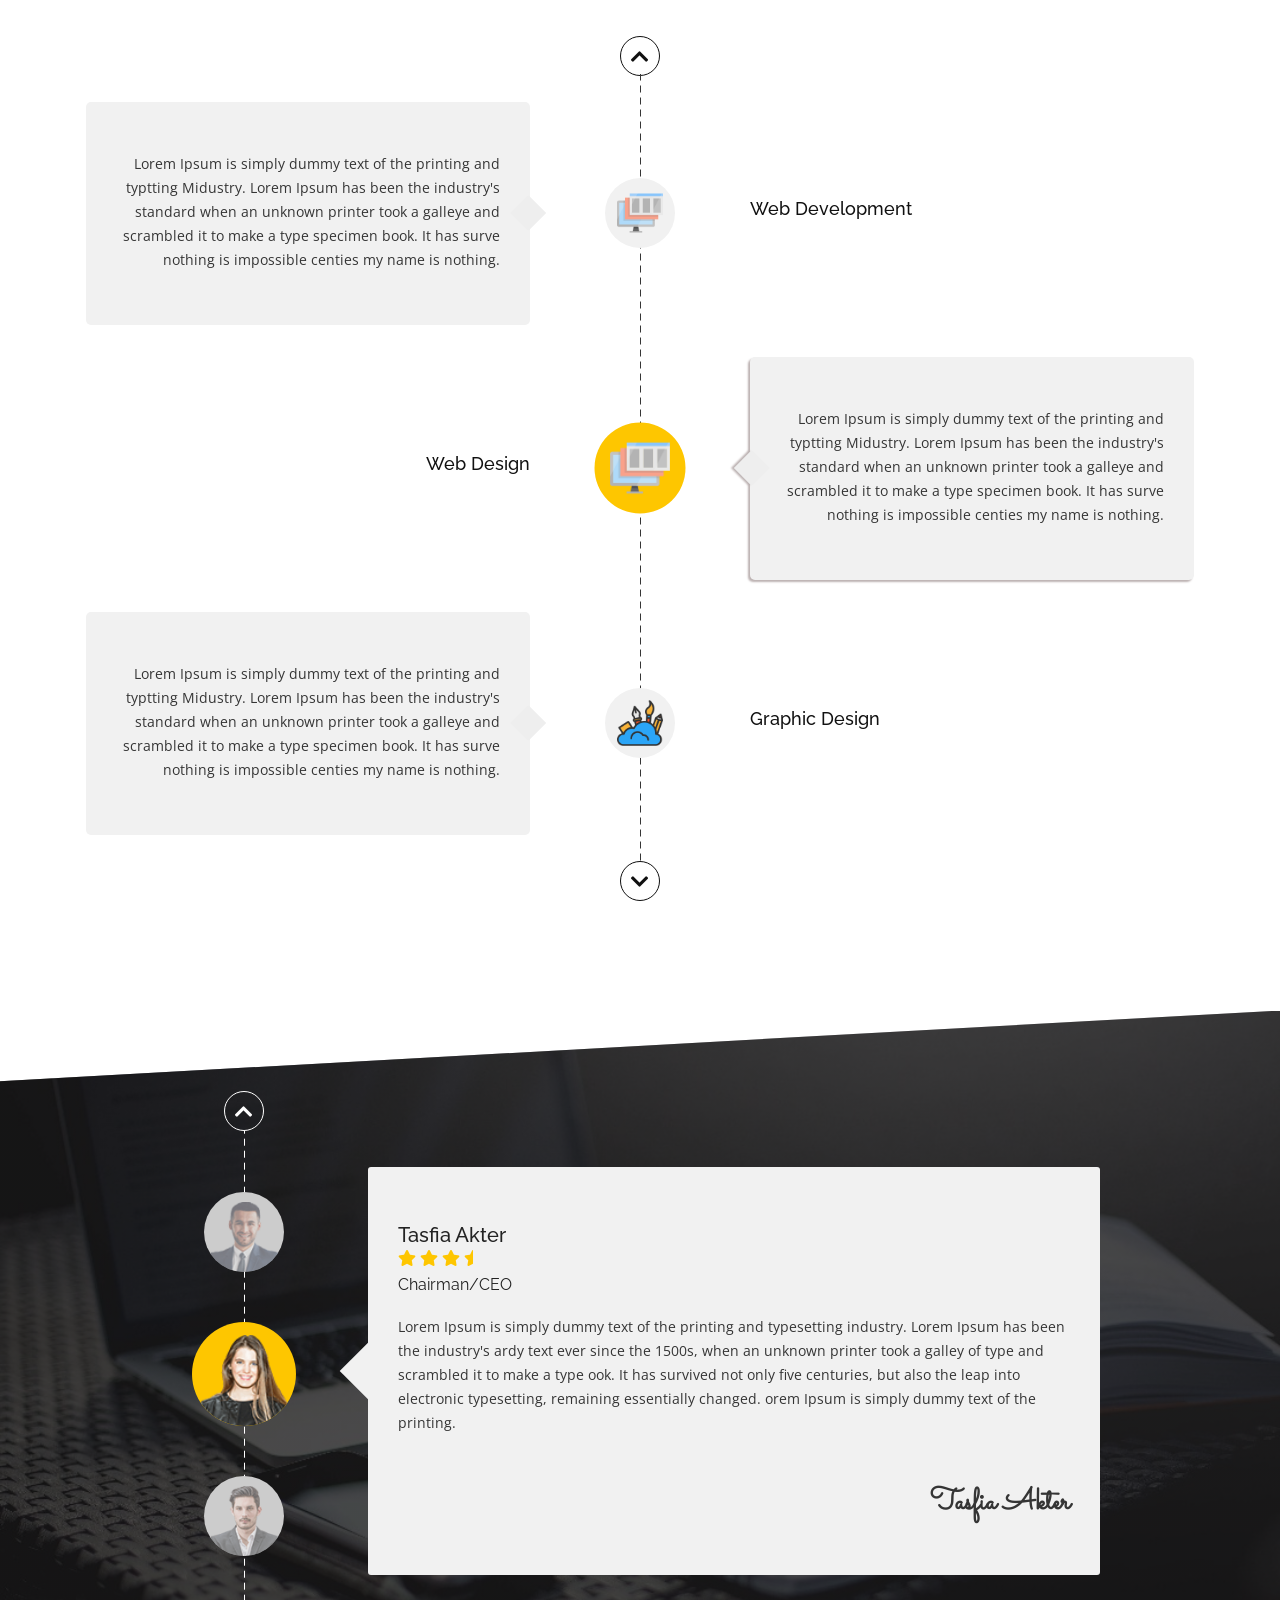
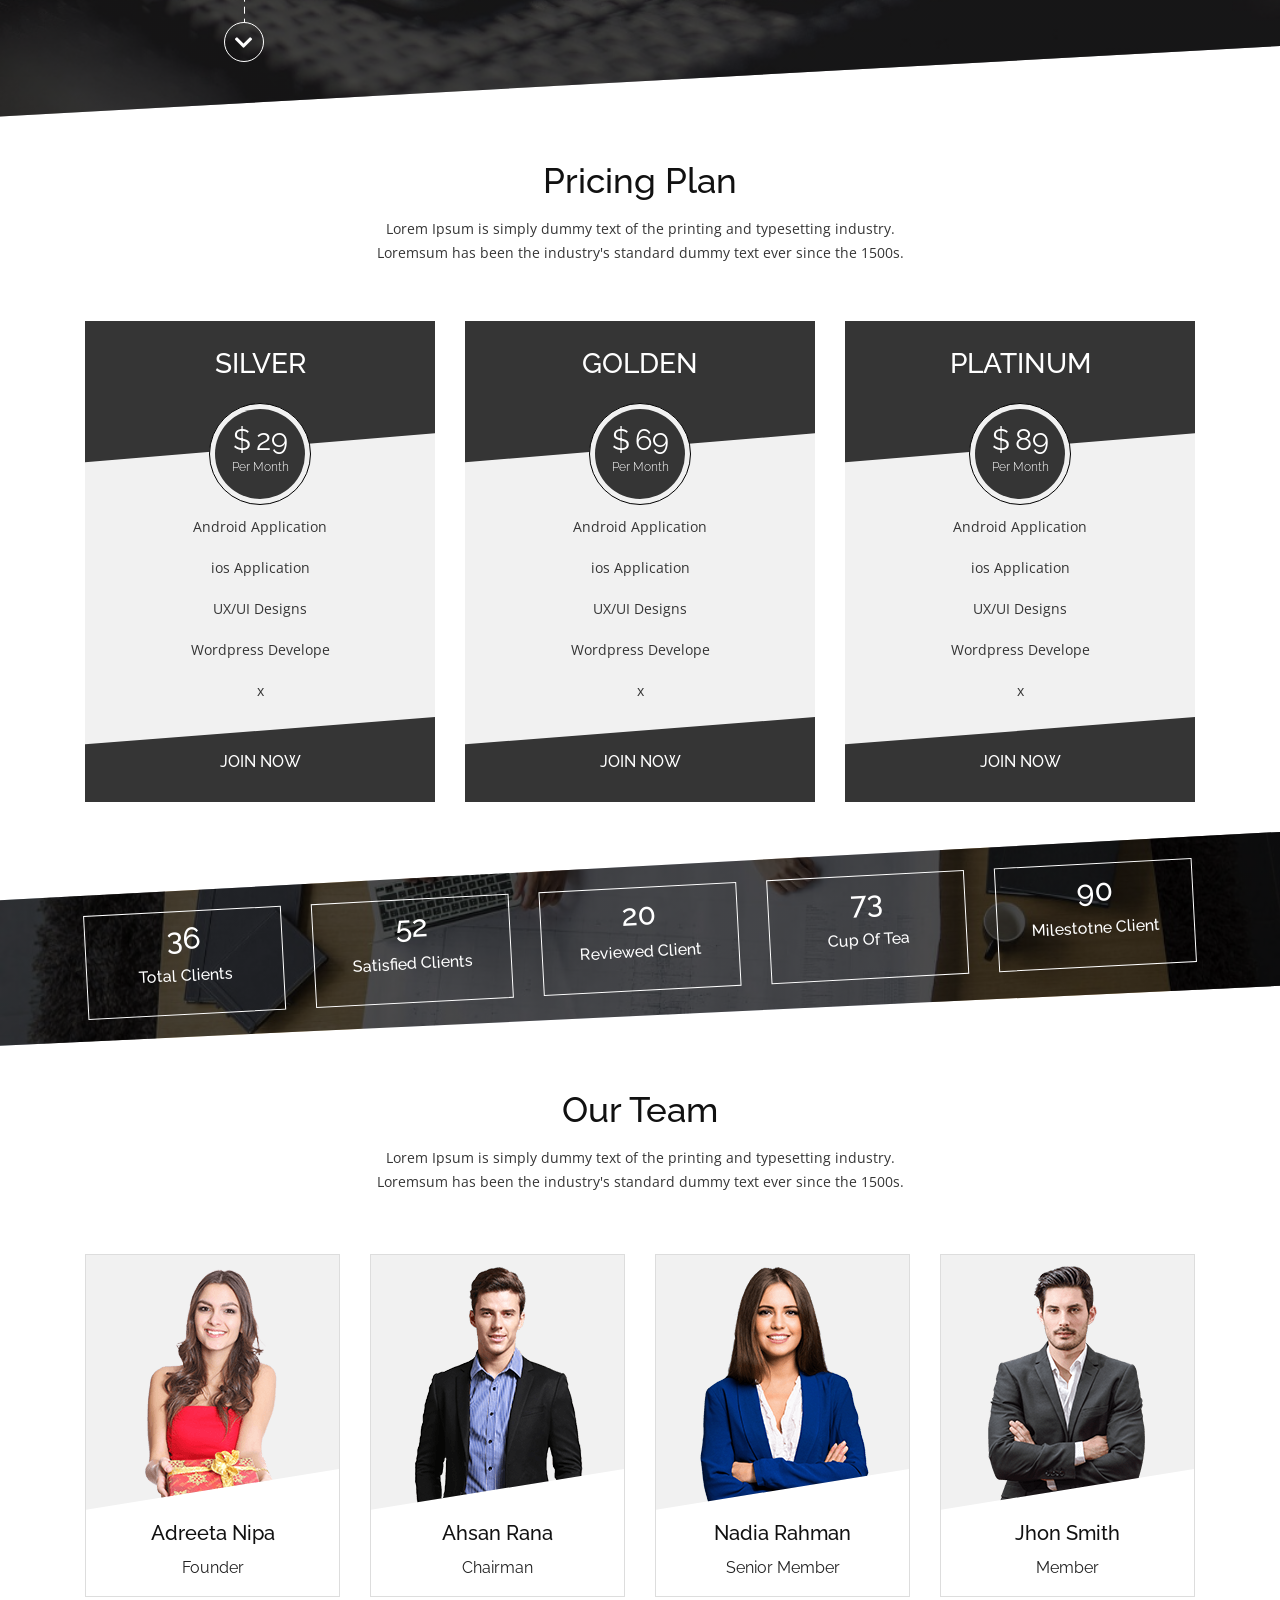
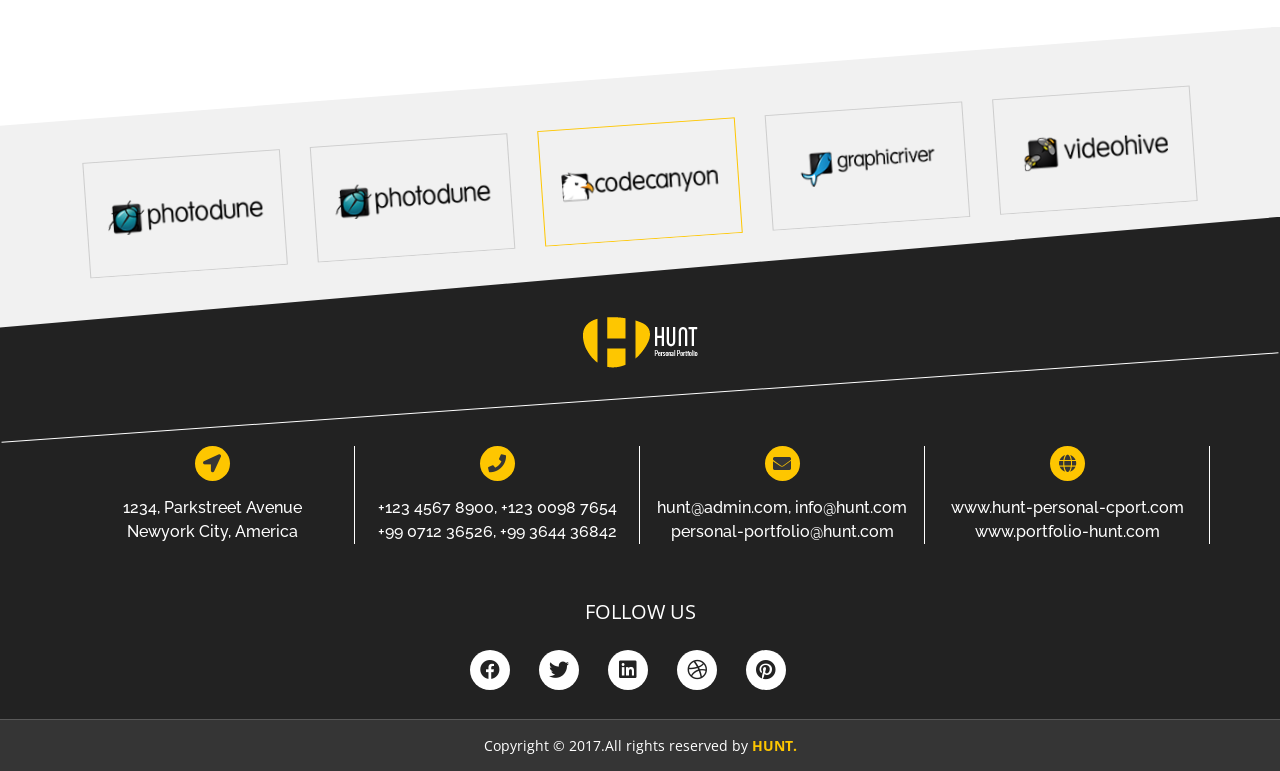
==== commit f5426112: "first" ====
--- a/index.html
+++ b/index.html
@@ -445,7 +445,7 @@
         </section>
 
         <!-- Testimonial section goes here -->
-        <section id="review_section" class="review_section" data-aos=" fade-up" data-aos-duration="1200">
+        <section id="review_section" class="review_section">
             <div class="container">
                 <div class="row">
                     <div class="col-lg-10 col-12 m-auto">
@@ -480,7 +480,8 @@
                                     </div>
                                 </div>
                             </div>
-                            <div class="col-lg-10 col-12 col-md-10  m-auto">
+                            <div class="col-lg-10 col-12 col-md-10  m-auto" data-aos="fade-right"
+                                data-aos-duration="1200">
                                 <div class="review_item_wrapper">
                                     <div class="review_item">
                                         <h4>Tasfia Akter</h4>
